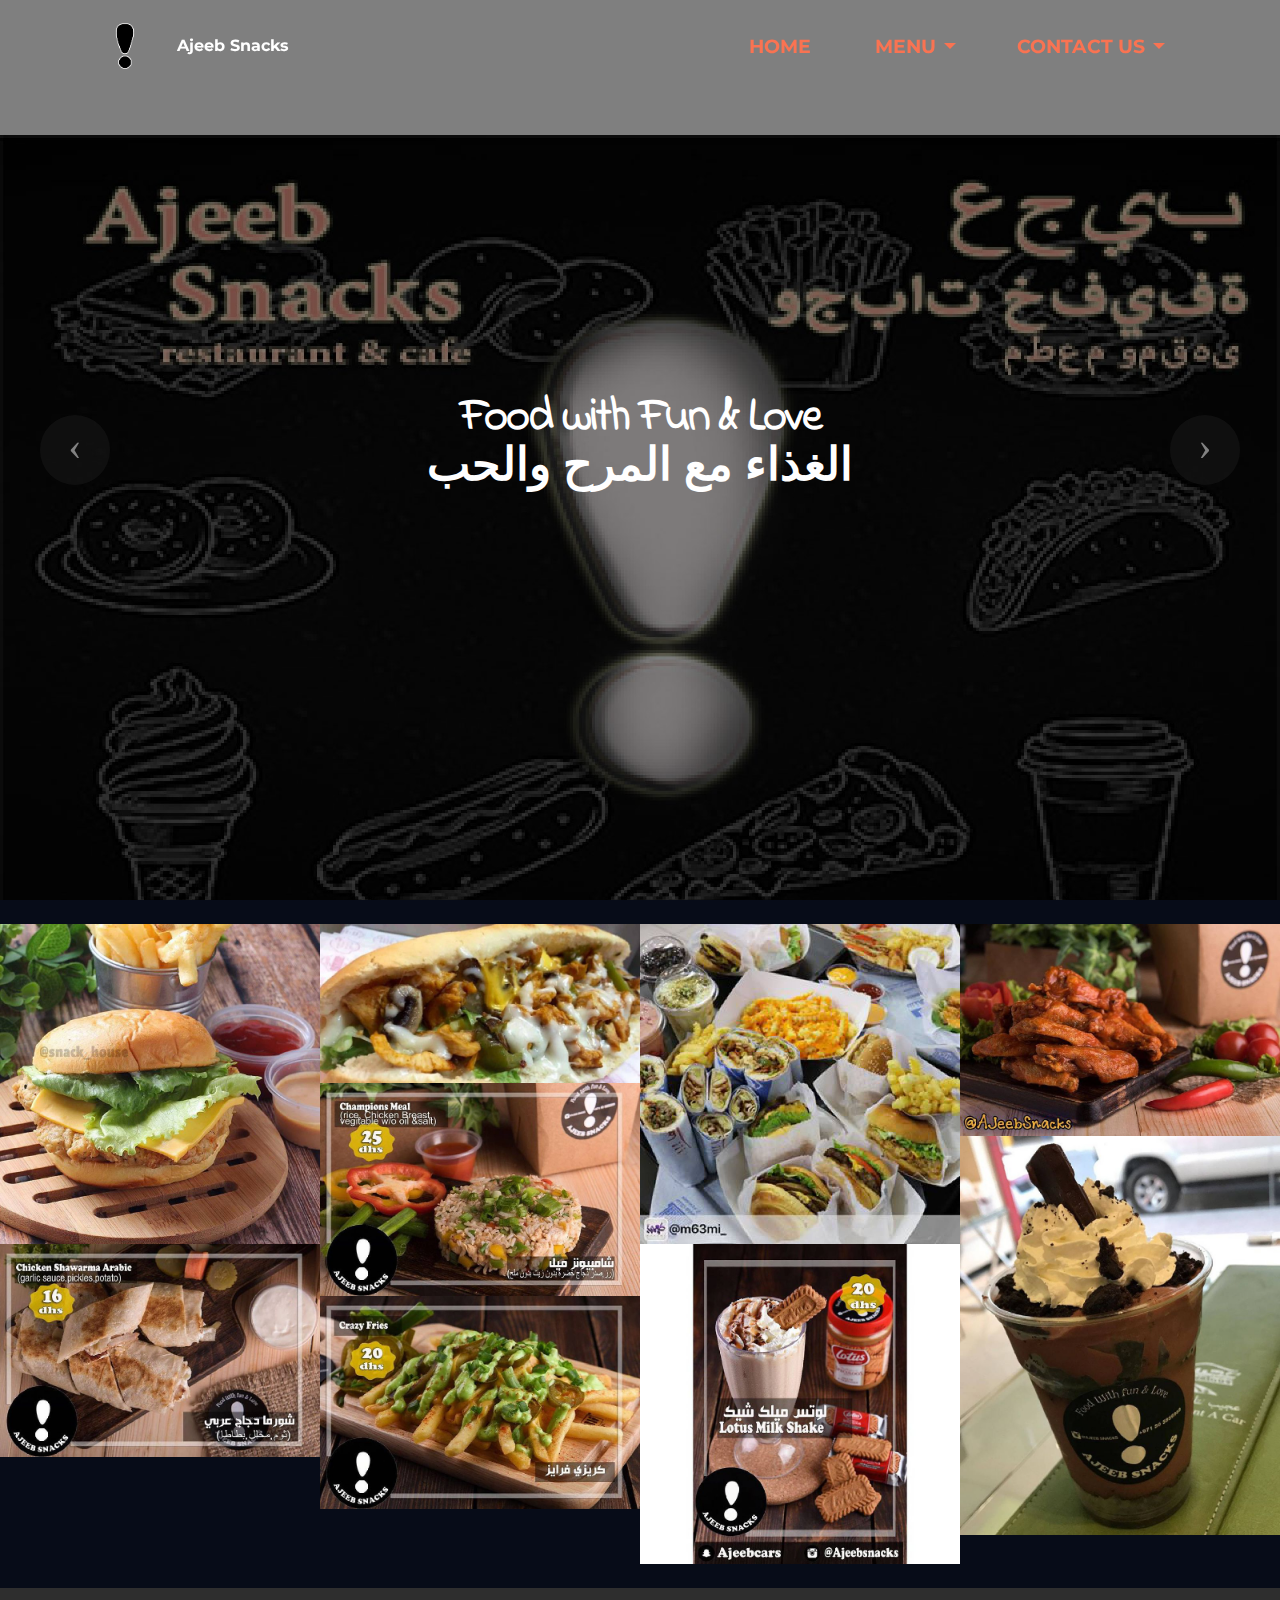
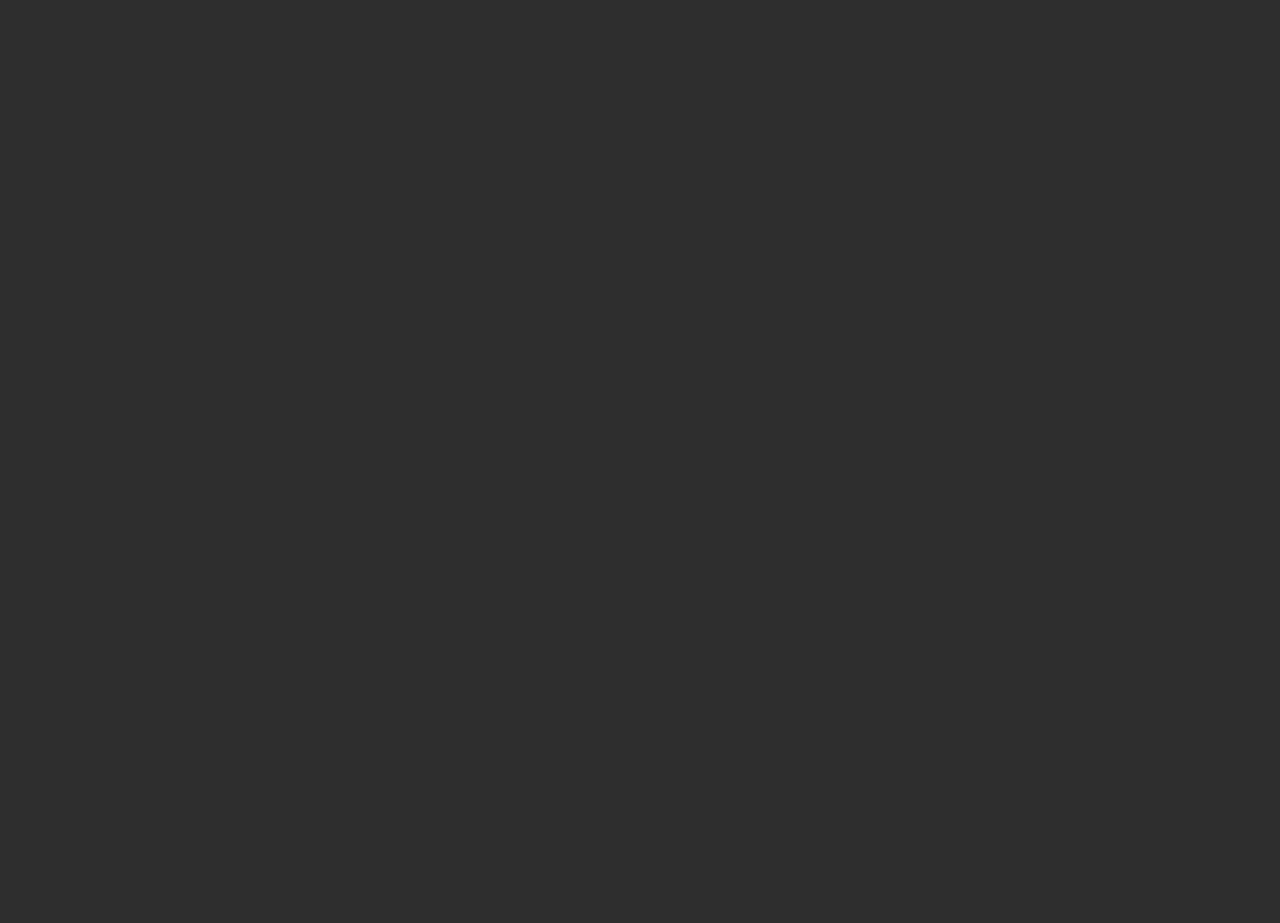
==== index.html @ 527b83a4 "cafe and restaurant in dubai" ====
<!DOCTYPE html>
<html>
<head>
  <!-- Site made with Mobirise Website Builder v3.10.3, https://mobirise.com -->
  <meta charset="UTF-8">
  <meta http-equiv="X-UA-Compatible" content="IE=edge">
  <meta name="generator" content="Mobirise v3.10.3, mobirise.com">
  <meta name="viewport" content="width=device-width, initial-scale=1">
  <link rel="shortcut icon" href="assets/images/ajeeb-logo-128x80-12.png" type="image/x-icon">
  <meta name="description" content="">
  
  <link rel="stylesheet" href="https://fonts.googleapis.com/css?family=Lora:400,700,400italic,700italic&amp;subset=latin">
  <link rel="stylesheet" href="https://fonts.googleapis.com/css?family=Montserrat:400,700">
  <link rel="stylesheet" href="https://fonts.googleapis.com/css?family=Raleway:100,100i,200,200i,300,300i,400,400i,500,500i,600,600i,700,700i,800,800i,900,900i">
  <link rel="stylesheet" href="assets/bootstrap-material-design-font/css/material.css">
  <link rel="stylesheet" href="assets/et-line-font-plugin/style.css">
  <link rel="stylesheet" href="assets/tether/tether.min.css">
  <link rel="stylesheet" href="assets/bootstrap/css/bootstrap.min.css">
  <link rel="stylesheet" href="assets/animate.css/animate.min.css">
  <link rel="stylesheet" href="assets/dropdown/css/style.css">
  <link rel="stylesheet" href="assets/socicon/css/socicon.min.css">
  <link rel="stylesheet" href="assets/theme/css/style.css">
  <link rel="stylesheet" href="assets/mobirise-gallery/style.css">
  <link rel="stylesheet" href="assets/mobirise/css/mbr-additional.css" type="text/css">
  
  
  
</head>
<body>
<section id="menu-0">

    <nav class="navbar navbar-dropdown bg-color transparent navbar-fixed-top">
        <div class="container">

            <div class="mbr-table">
                <div class="mbr-table-cell">

                    <div class="navbar-brand">
                        <a href="index.html" class="navbar-logo"><img src="assets/images/ajeeb-logo-203x128-15.png" alt="Mobirise"></a>
                        <a class="navbar-caption" href="#top">Ajeeb Snacks</a>
                    </div>

                </div>
                <div class="mbr-table-cell">

                    <button class="navbar-toggler pull-xs-right hidden-md-up" type="button" data-toggle="collapse" data-target="#exCollapsingNavbar">
                        <div class="hamburger-icon"></div>
                    </button>

                    <ul class="nav-dropdown collapse pull-xs-right nav navbar-nav navbar-toggleable-sm" id="exCollapsingNavbar"><li class="nav-item"><a class="nav-link link" href="#top">HOME</a></li><li class="nav-item dropdown"><a class="nav-link link dropdown-toggle" data-toggle="dropdown-submenu" href="https://mobirise.com/" aria-expanded="false">MENU</a><div class="dropdown-menu"><a class="dropdown-item" href="index.html#gallery1-6">Burger / Hotdog</a><a class="dropdown-item" href="index.html#gallery1-6">Shawarma</a><a class="dropdown-item" href="index.html#gallery1-6">Side Plates / Diet Meal<br></a><a class="dropdown-item" href="index.html#gallery1-6">Ajeeb Drinks</a></div></li><li class="nav-item dropdown"><a class="nav-link link dropdown-toggle" href="https://mobirise.com/" aria-expanded="false" data-toggle="dropdown-submenu">CONTACT US</a><div class="dropdown-menu"><a class="dropdown-item" href="index.html#contacts2-9">DELIVERY</a></div></li></ul>
                    <button hidden="" class="navbar-toggler navbar-close" type="button" data-toggle="collapse" data-target="#exCollapsingNavbar">
                        <div class="close-icon"></div>
                    </button>

                </div>
            </div>

        </div>
    </nav>

</section>

<section class="engine"><a rel="external" href="https://mobirise.com">drag and drop web page builder software</a></section><section class="mbr-slider mbr-section mbr-section__container carousel slide mbr-section-nopadding mbr-after-navbar" data-ride="carousel" data-keyboard="false" data-wrap="true" data-pause="false" data-interval="7000" id="slider-5">
    <div>
        <div>
            <div>
                
                <div class="carousel-inner" role="listbox">
                    <div class="mbr-section mbr-section-hero carousel-item dark center mbr-section-full active" data-bg-video-slide="false" style="background-image: url(assets/images/wapak-2000x1675-92.jpg);">
                        <div class="mbr-table-cell">
                            <div class="mbr-overlay" style="opacity: 0.5;"></div>
                            <div class="container-slide container">
                                
                                <div class="row">
                                    <div class="col-md-8 col-md-offset-2 text-xs-center">
                                        <h2 class="mbr-section-title display-1">Food with Fun &amp; Love<br>الغذاء مع المرح والحب</h2>
                                        <p class="mbr-section-lead lead"></p>

                                        
                                    </div>
                                </div>
                            </div>
                        </div>
                    </div><div class="mbr-section mbr-section-hero carousel-item dark center mbr-section-full" data-bg-video-slide="https://youtu.be/CWcp7VJGV5w">
                        <div class="mbr-table-cell">
                            <div class="mbr-overlay" style="opacity: 0.7;"></div>
                            <div class="container-slide container">
                                
                                <div class="row">
                                    <div class="col-md-8 col-md-offset-2 text-xs-center">
                                        <h2 class="mbr-section-title display-1"></h2>
                                        <p class="mbr-section-lead lead"></p>

                                        
                                    </div>
                                </div>
                            </div>
                        </div>
                    </div><div class="mbr-section mbr-section-hero carousel-item dark center mbr-section-full" data-bg-video-slide="false" style="background-image: url(assets/images/13628476-581401452048085-116105971-n-2000x2000-5.jpg);">
                        <div class="mbr-table-cell">
                            <div class="mbr-overlay" style="opacity: 0.7;"></div>
                            <div class="container-slide container">
                                
                                <div class="row">
                                    <div class="col-md-8 col-md-offset-2 text-xs-center">
                                        <h2 class="mbr-section-title display-1">Dining , Take-away or Home delivery<br>تناول الطعام، ويسلب أو التوصيلإلى المنازل</h2>
                                        <p class="mbr-section-lead lead"></p>

                                        
                                    </div>
                                </div>
                            </div>
                        </div>
                    </div><div class="mbr-section mbr-section-hero carousel-item dark center mbr-section-full" data-bg-video-slide="false" style="background-image: url(assets/images/maps-coffee-2000x1125-72-1.jpg);">
                        <div class="mbr-table-cell">
                            <div class="mbr-overlay" style="opacity: 0.7;"></div>
                            <div class="container-slide container">
                                
                                <div class="row">
                                    <div class="col-md-8 col-md-offset-3 text-xs-right">
                                        <h2 class="mbr-section-title display-1">Contact us&nbsp;</h2>
                                        <p class="mbr-section-lead lead">22 22b Street - Dubai - United Arab Emirates<br>+971 50 585 9989<br></p>

                                        
                                    </div>
                                </div>
                            </div>
                        </div>
                    </div><div class="mbr-section mbr-section-hero carousel-item dark center mbr-section-full" data-bg-video-slide="false" style="background-image: url(assets/images/13628476-581401452048085-116105971-n-2000x2000-5.jpg);">
                        <div class="mbr-table-cell">
                            <div class="mbr-overlay" style="opacity: 0.7;"></div>
                            <div class="container-slide container">
                                
                                <div class="row">
                                    <div class="col-md-8 col-md-offset-2 text-xs-center">
                                        <h2 class="mbr-section-title display-1">Dining , Take-away or Home delivery<br>تناول الطعام، ويسلب أو التوصيلإلى المنازل</h2>
                                        <p class="mbr-section-lead lead"></p>

                                        
                                    </div>
                                </div>
                            </div>
                        </div>
                    </div>
                </div>

                <a data-app-prevent-settings="" class="left carousel-control" role="button" data-slide="prev" href="#slider-5">
                    <span class="icon-prev" aria-hidden="true"></span>
                    <span class="sr-only">Previous</span>
                </a>
                <a data-app-prevent-settings="" class="right carousel-control" role="button" data-slide="next" href="#slider-5">
                    <span class="icon-next" aria-hidden="true"></span>
                    <span class="sr-only">Next</span>
                </a>
            </div>
        </div>
    </div>
</section>

<section class="mbr-gallery mbr-section mbr-section-nopadding mbr-slider-carousel" id="gallery1-6" data-filter="false" style="background-color: rgb(7, 12, 24); padding-top: 1.5rem; padding-bottom: 1.5rem;">
    <!-- Filter -->
    

    <!-- Gallery -->
    <div class="mbr-gallery-row">
        <div class=" mbr-gallery-layout-default">
            <div>
                <div>
                    <div class="mbr-gallery-item mbr-gallery-item__mobirise3 mbr-gallery-item--p0" data-tags="Awesome" data-video-url="false">
                        <div href="#lb-gallery1-6" data-slide-to="0" data-toggle="modal">
                            
                            

                            <img alt="" src="assets/images/12677717-926830870758579-1244871510-n-2000x2000-3-800x800-56.jpg">
                            
                            <span class="icon-focus"></span>
                            
                        </div>
                    </div><div class="mbr-gallery-item mbr-gallery-item__mobirise3 mbr-gallery-item--p0" data-tags="Animated" data-video-url="false">
                        <div href="#lb-gallery1-6" data-slide-to="1" data-toggle="modal">
                            
                            

                            <img alt="" src="assets/images/2130fb85660cd953b6a76285f8b4d062-featured-v2-2000x998-44-800x399-92.jpg">
                            
                            <span class="icon-focus"></span>
                            
                        </div>
                    </div><div class="mbr-gallery-item mbr-gallery-item__mobirise3 mbr-gallery-item--p0" data-tags="Awesome" data-video-url="false">
                        <div href="#lb-gallery1-6" data-slide-to="2" data-toggle="modal">
                            
                            

                            <img alt="" src="assets/images/13256726-1750888655126589-2100012002-n-2000x2000-6-800x800-54.jpg">
                            
                            <span class="icon-focus"></span>
                            
                        </div>
                    </div><div class="mbr-gallery-item mbr-gallery-item__mobirise3 mbr-gallery-item--p0" data-tags="Awesome" data-video-url="false">
                        <div href="#lb-gallery1-6" data-slide-to="3" data-toggle="modal">
                            
                            

                            <img alt="" src="assets/images/14719107-161508574313004-2739869649410719744-n-1-2000x1328-70-800x531-9.jpg">
                            
                            <span class="icon-focus"></span>
                            
                        </div>
                    </div><div class="mbr-gallery-item mbr-gallery-item__mobirise3 mbr-gallery-item--p0" data-tags="Awesome" data-video-url="false">
                        <div href="#lb-gallery1-6" data-slide-to="4" data-toggle="modal">
                            
                            

                            <img alt="" src="assets/images/15035747-1145870722163476-6999435960941281280-n-2000x1333-37-800x533-97.jpg">
                            
                            <span class="icon-focus"></span>
                            
                        </div>
                    </div><div class="mbr-gallery-item mbr-gallery-item__mobirise3 mbr-gallery-item--p0" data-tags="Awesome" data-video-url="false">
                        <div href="#lb-gallery1-6" data-slide-to="5" data-toggle="modal">
                            
                            

                            <img alt="" src="assets/images/15099625-1237852399605103-5352163364082548736-n-2000x2496-66-800x998-54.jpg">
                            
                            <span class="icon-focus"></span>
                            
                        </div>
                    </div><div class="mbr-gallery-item mbr-gallery-item__mobirise3 mbr-gallery-item--p0" data-tags="Awesome" data-video-url="false">
                        <div href="#lb-gallery1-6" data-slide-to="6" data-toggle="modal">
                            
                            

                            <img alt="" src="assets/images/15623792-1195991360517133-453754829441859584-n-2000x1333-63-800x533-49.jpg">
                            
                            <span class="icon-focus"></span>
                            
                        </div>
                    </div><div class="mbr-gallery-item mbr-gallery-item__mobirise3 mbr-gallery-item--p0" data-tags="Awesome" data-video-url="false">
                        <div href="#lb-gallery1-6" data-slide-to="7" data-toggle="modal">
                            
                            

                            <img alt="" src="assets/images/15275719-1212925075457037-4786667478602219520-n-2000x2000-63-800x800-85.jpg">
                            
                            <span class="icon-focus"></span>
                            
                        </div>
                    </div><div class="mbr-gallery-item mbr-gallery-item__mobirise3 mbr-gallery-item--p0" data-tags="Awesome" data-video-url="false">
                        <div href="#lb-gallery1-6" data-slide-to="8" data-toggle="modal">
                            
                            

                            <img alt="" src="assets/images/15625438-587092128143127-5643946713275170816-n-2000x1333-25-800x533-63.jpg">
                            
                            <span class="icon-focus"></span>
                            
                        </div>
                    </div>
                </div>
            </div>
            <div class="clearfix"></div>
        </div>
    </div>

    <!-- Lightbox -->
    <div data-app-prevent-settings="" class="mbr-slider modal fade carousel slide" tabindex="-1" data-keyboard="true" data-interval="false" id="lb-gallery1-6">
        <div class="modal-dialog">
            <div class="modal-content">
                <div class="modal-body">
                    <ol class="carousel-indicators">
                        <li data-app-prevent-settings="" data-target="#lb-gallery1-6" data-slide-to="0"></li><li data-app-prevent-settings="" data-target="#lb-gallery1-6" data-slide-to="1"></li><li data-app-prevent-settings="" data-target="#lb-gallery1-6" data-slide-to="2"></li><li data-app-prevent-settings="" data-target="#lb-gallery1-6" data-slide-to="3"></li><li data-app-prevent-settings="" data-target="#lb-gallery1-6" data-slide-to="4"></li><li data-app-prevent-settings="" data-target="#lb-gallery1-6" data-slide-to="5"></li><li data-app-prevent-settings="" data-target="#lb-gallery1-6" data-slide-to="6"></li><li data-app-prevent-settings="" data-target="#lb-gallery1-6" data-slide-to="7"></li><li data-app-prevent-settings="" data-target="#lb-gallery1-6" class=" active" data-slide-to="8"></li>
                    </ol>
                    <div class="carousel-inner">
                        <div class="carousel-item">
                            <img alt="" src="assets/images/12677717-926830870758579-1244871510-n-2000x2000-3.jpg">
                        </div><div class="carousel-item">
                            <img alt="" src="assets/images/2130fb85660cd953b6a76285f8b4d062-featured-v2-2000x998-44.jpg">
                        </div><div class="carousel-item">
                            <img alt="" src="assets/images/13256726-1750888655126589-2100012002-n-2000x2000-6.jpg">
                        </div><div class="carousel-item">
                            <img alt="" src="assets/images/14719107-161508574313004-2739869649410719744-n-1-2000x1328-70.jpg">
                        </div><div class="carousel-item">
                            <img alt="" src="assets/images/15035747-1145870722163476-6999435960941281280-n-2000x1333-37.jpg">
                        </div><div class="carousel-item">
                            <img alt="" src="assets/images/15099625-1237852399605103-5352163364082548736-n-2000x2496-66.jpg">
                        </div><div class="carousel-item">
                            <img alt="" src="assets/images/15623792-1195991360517133-453754829441859584-n-2000x1333-63.jpg">
                        </div><div class="carousel-item">
                            <img alt="" src="assets/images/15275719-1212925075457037-4786667478602219520-n-2000x2000-63.jpg">
                        </div><div class="carousel-item active">
                            <img alt="" src="assets/images/15625438-587092128143127-5643946713275170816-n-2000x1333-25.jpg">
                        </div>
                    </div>
                    <a class="left carousel-control" role="button" data-slide="prev" href="#lb-gallery1-6">
                        <span class="icon-prev" aria-hidden="true"></span>
                        <span class="sr-only">Previous</span>
                    </a>
                    <a class="right carousel-control" role="button" data-slide="next" href="#lb-gallery1-6">
                        <span class="icon-next" aria-hidden="true"></span>
                        <span class="sr-only">Next</span>
                    </a>

                    <a class="close" href="#" role="button" data-dismiss="modal">
                        <span aria-hidden="true">×</span>
                        <span class="sr-only">Close</span>
                    </a>
                </div>
            </div>
        </div>
    </div>
</section>

<section class="mbr-section mbr-section-md-padding mbr-footer footer2" id="contacts2-9" style="background-color: rgb(46, 46, 46); padding-top: 120px; padding-bottom: 60px;">
    
    <div class="container">
        <div class="row">
            <div class="mbr-footer-content col-xs-12 col-md-3">
                <p><strong>Address</strong><br>22 22b street dubai <br>United Arab Emirates<br><br><br>
<strong>Contacts</strong><br>
Email: support@ajeebsnacks.com<br>
Phone:&nbsp;+971 50 585 9989<br><br></p>
            </div>
            <div class="mbr-footer-content col-xs-12 col-md-3"></div>
            <div class="col-xs-12 col-md-6">
                <div class="mbr-map"><iframe frameborder="0" style="border:0" src="" allowfullscreen=""></iframe></div>
            </div>
        </div>
    </div>
</section>

<section class="mbr-section mbr-section-md-padding" id="social-buttons4-b" style="background-color: rgb(46, 46, 46); padding-top: 30px; padding-bottom: 90px;">
    
    <div class="container">
        <div class="row">
            <div class="col-md-8 col-md-offset-2 text-xs-center">
                <h3 class="mbr-section-title display-2">FOLLOW US</h3>
                <div><a class="btn btn-social" title="Twitter" target="_blank" href="#"><i class="socicon socicon-twitter"></i></a> <a class="btn btn-social" title="Facebook" target="_blank" href="#"><i class="socicon socicon-facebook"></i></a> <a class="btn btn-social" title="Google+" target="_blank" href="#"><i class="socicon socicon-google"></i></a> <a class="btn btn-social" title="YouTube" target="_blank" href="#"><i class="socicon socicon-youtube"></i></a> <a class="btn btn-social" title="Instagram" target="_blank" href="#"><i class="socicon socicon-instagram"></i></a> <a class="btn btn-social" title="Pinterest" target="_blank" href="#"><i class="socicon socicon-pinterest"></i></a> <a class="btn btn-social" title="Tumblr" target="_blank" href="#"><i class="socicon socicon-tumblr"></i></a> <a class="btn btn-social" title="LinkedIn" target="_blank" href="#"><i class="socicon socicon-linkedin"></i></a> <a class="btn btn-social" title="VKontakte" target="_blank" href="#"><i class="socicon socicon-vkontakte"></i></a> <a class="btn btn-social" title="Odnoklassniki" target="_blank" href="#"><i class="socicon socicon-odnoklassniki"></i></a> </div>
            </div>
        </div>
    </div>
</section>

<section class="mbr-info mbr-section mbr-section-md-padding" id="msg-box2-c" style="background-color: rgb(46, 46, 46); padding-top: 0px; padding-bottom: 0px;">

    
    <div class="container">
        <div class="row">

            

            <div class="mbr-table-md-up">
              <div class="mbr-table-cell mbr-right-padding-md-up col-md-8 text-xs-center text-md-left">
                  <h3 class="mbr-info-title mbr-section-title display-2">TRENDY WEBSITE BLOCKS</h3>
                  <h2 class="mbr-info-subtitle mbr-section-subtitle">Cut down the development time with drag-and-drop website builder.</h2>
              </div>
              <div class="mbr-table-cell col-md-4">
                  
              </div>
            </div>

        </div>
    </div>
</section>


  <script src="assets/web/assets/jquery/jquery.min.js"></script>
  <script src="assets/tether/tether.min.js"></script>
  <script src="assets/bootstrap/js/bootstrap.min.js"></script>
  <script src="assets/smooth-scroll/SmoothScroll.js"></script>
  <script src="assets/viewportChecker/jquery.viewportchecker.js"></script>
  <script src="assets/dropdown/js/script.min.js"></script>
  <script src="assets/touchSwipe/jquery.touchSwipe.min.js"></script>
  <script src="assets/bootstrap-carousel-swipe/bootstrap-carousel-swipe.js"></script>
  <script src="assets/jquery-mb-ytplayer/jquery.mb.YTPlayer.min.js"></script>
  <script src="assets/masonry/masonry.pkgd.min.js"></script>
  <script src="assets/imagesloaded/imagesloaded.pkgd.min.js"></script>
  <script src="assets/theme/js/script.js"></script>
  <script src="assets/mobirise-slider-video/script.js"></script>
  <script src="assets/mobirise-gallery/player.min.js"></script>
  <script src="assets/mobirise-gallery/script.js"></script>
  
  
  <input name="animation" type="hidden">
   <div id="scrollToTop" class="scrollToTop mbr-arrow-up"><a style="text-align: center;"><i class="mbr-arrow-up-icon"></i></a></div>
  </body>
</html>
---- assets/bootstrap-material-design-font/css/material.css ----
@font-face {
  font-family: 'Material-Design-Icons';
  src: url('../fonts/Material-Design-Icons.eot?3ocs8m');
  src: url('../fonts/Material-Design-Icons.eot?#iefix3ocs8m') format('embedded-opentype'), url('../fonts/Material-Design-Icons.woff?3ocs8m') format('woff'), url('../fonts/Material-Design-Icons.ttf?3ocs8m') format('truetype'), url('../fonts/Material-Design-Icons.svg?3ocs8m#Material-Design-Icons') format('svg');
  font-weight: normal;
  font-style: normal;
}
[class^="mdi-"],
[class*="mdi-"] {
  speak: none;
  display: inline-block;
  font-style: normal;
  font-variant:normal;
  font-weight:normal;
  /*font-size:24px;*/
  line-height:1;
  font-family:'Material-Design-Icons' !important;
  text-rendering: auto;
  
  -webkit-font-smoothing: antialiased;
  -moz-osx-font-smoothing: grayscale;
  -webkit-transform: translate(0, 0);
      -ms-transform: translate(0, 0);
          transform: translate(0, 0);
}
[class^="mdi-"]:before,
[class*="mdi-"]:before {
  display: inline-block;
  speak: none;
  text-decoration: inherit;
}
[class^="mdi-"].pull-left,
[class*="mdi-"].pull-left {
  margin-right: .3em;
}
[class^="mdi-"].pull-right,
[class*="mdi-"].pull-right {
  margin-left: .3em;
}
[class^="mdi-"].mdi-lg:before,
[class*="mdi-"].mdi-lg:before,
[class^="mdi-"].mdi-lg:after,
[class*="mdi-"].mdi-lg:after {
  font-size: 1.33333333em;
  line-height: 0.75em;
  vertical-align: -15%;
}
[class^="mdi-"].mdi-2x:before,
[class*="mdi-"].mdi-2x:before,
[class^="mdi-"].mdi-2x:after,
[class*="mdi-"].mdi-2x:after {
  font-size: 2em;
}
[class^="mdi-"].mdi-3x:before,
[class*="mdi-"].mdi-3x:before,
[class^="mdi-"].mdi-3x:after,
[class*="mdi-"].mdi-3x:after {
  font-size: 3em;
}
[class^="mdi-"].mdi-4x:before,
[class*="mdi-"].mdi-4x:before,
[class^="mdi-"].mdi-4x:after,
[class*="mdi-"].mdi-4x:after {
  font-size: 4em;
}
[class^="mdi-"].mdi-5x:before,
[class*="mdi-"].mdi-5x:before,
[class^="mdi-"].mdi-5x:after,
[class*="mdi-"].mdi-5x:after {
  font-size: 5em;
}
[class^="mdi-device-signal-cellular-"]:after,
[class^="mdi-device-battery-"]:after,
[class^="mdi-device-battery-charging-"]:after,
[class^="mdi-device-signal-cellular-connected-no-internet-"]:after,
[class^="mdi-device-signal-wifi-"]:after,
[class^="mdi-device-signal-wifi-statusbar-not-connected"]:after,
.mdi-device-network-wifi:after {
  opacity: .3;
  position: absolute;
  left: 0;
  top: 0;
  z-index: 1;
  display: inline-block;
  speak: none;
  text-decoration: inherit;
}
[class^="mdi-device-signal-cellular-"]:after {
  content: "\e758";
}
[class^="mdi-device-battery-"]:after {
  content: "\e735";
}
[class^="mdi-device-battery-charging-"]:after {
  content: "\e733";
}
[class^="mdi-device-signal-cellular-connected-no-internet-"]:after {
  content: "\e75d";
}
[class^="mdi-device-signal-wifi-"]:after,
.mdi-device-network-wifi:after {
  content: "\e765";
}
[class^="mdi-device-signal-wifi-statusbasr-not-connected"]:after {
  content: "\e8f7";
}
.mdi-device-signal-cellular-off:after,
.mdi-device-signal-cellular-null:after,
.mdi-device-signal-cellular-no-sim:after,
.mdi-device-signal-wifi-off:after,
.mdi-device-signal-wifi-4-bar:after,
.mdi-device-signal-cellular-4-bar:after,
.mdi-device-battery-alert:after,
.mdi-device-signal-cellular-connected-no-internet-4-bar:after,
.mdi-device-battery-std:after,
.mdi-device-battery-full .mdi-device-battery-unknown:after {
  content: "";
}
.mdi-fw {
  width: 1.28571429em;
  text-align: center;
}
.mdi-ul {
  padding-left: 0;
  margin-left: 2.14285714em;
  list-style-type: none;
}
.mdi-ul > li {
  position: relative;
}
.mdi-li {
  position: absolute;
  left: -2.14285714em;
  width: 2.14285714em;
  top: 0.14285714em;
  text-align: center;
}
.mdi-li.mdi-lg {
  left: -1.85714286em;
}
.mdi-border {
  padding: .2em .25em .15em;
  border: solid 0.08em #eeeeee;
  border-radius: .1em;
}
.mdi-spin {
  -webkit-animation: mdi-spin 2s infinite linear;
  animation: mdi-spin 2s infinite linear;
  -webkit-transform-origin: 50% 50%;
  -ms-transform-origin: 50% 50%;
      transform-origin: 50% 50%;
}
.mdi-pulse {
  -webkit-animation: mdi-spin 1s steps(8) infinite;
  animation: mdi-spin 1s steps(8) infinite;
  -webkit-transform-origin: 50% 50%;
  -ms-transform-origin: 50% 50%;
      transform-origin: 50% 50%;
}
@-webkit-keyframes mdi-spin {
  0% {
    -webkit-transform: rotate(0deg);
    transform: rotate(0deg);
  }
  100% {
    -webkit-transform: rotate(359deg);
    transform: rotate(359deg);
  }
}
@keyframes mdi-spin {
  0% {
    -webkit-transform: rotate(0deg);
    transform: rotate(0deg);
  }
  100% {
    -webkit-transform: rotate(359deg);
    transform: rotate(359deg);
  }
}
.mdi-rotate-90 {
  filter: progid:DXImageTransform.Microsoft.BasicImage(rotation=1);
  -webkit-transform: rotate(90deg);
  -ms-transform: rotate(90deg);
  transform: rotate(90deg);
}
.mdi-rotate-180 {
  filter: progid:DXImageTransform.Microsoft.BasicImage(rotation=2);
  -webkit-transform: rotate(180deg);
  -ms-transform: rotate(180deg);
  transform: rotate(180deg);
}
.mdi-rotate-270 {
  filter: progid:DXImageTransform.Microsoft.BasicImage(rotation=3);
  -webkit-transform: rotate(270deg);
  -ms-transform: rotate(270deg);
  transform: rotate(270deg);
}
.mdi-flip-horizontal {
  filter: progid:DXImageTransform.Microsoft.BasicImage(rotation=0, mirror=1);
  -webkit-transform: scale(-1, 1);
  -ms-transform: scale(-1, 1);
  transform: scale(-1, 1);
}
.mdi-flip-vertical {
  filter: progid:DXImageTransform.Microsoft.BasicImage(rotation=2, mirror=1);
  -webkit-transform: scale(1, -1);
  -ms-transform: scale(1, -1);
  transform: scale(1, -1);
}
:root .mdi-rotate-90,
:root .mdi-rotate-180,
:root .mdi-rotate-270,
:root .mdi-flip-horizontal,
:root .mdi-flip-vertical {
  -webkit-filter: none;
          filter: none;
}
.mdi-stack {
  position: relative;
  display: inline-block;
  width: 2em;
  height: 2em;
  line-height: 2em;
  vertical-align: middle;
}
.mdi-stack-1x,
.mdi-stack-2x {
  position: absolute;
  left: 0;
  width: 100%;
  text-align: center;
}
.mdi-stack-1x {
  line-height: inherit;
}
.mdi-stack-2x {
  font-size: 2em;
}
.mdi-inverse {
  color: #ffffff;
}
/* Start Icons */
.mdi-action-3d-rotation:before {
  content: "\e600";
}
.mdi-action-accessibility:before {
  content: "\e601";
}
.mdi-action-account-balance-wallet:before {
  content: "\e602";
}
.mdi-action-account-balance:before {
  content: "\e603";
}
.mdi-action-account-box:before {
  content: "\e604";
}
.mdi-action-account-child:before {
  content: "\e605";
}
.mdi-action-account-circle:before {
  content: "\e606";
}
.mdi-action-add-shopping-cart:before {
  content: "\e607";
}
.mdi-action-alarm-add:before {
  content: "\e608";
}
.mdi-action-alarm-off:before {
  content: "\e609";
}
.mdi-action-alarm-on:before {
  content: "\e60a";
}
.mdi-action-alarm:before {
  content: "\e60b";
}
.mdi-action-android:before {
  content: "\e60c";
}
.mdi-action-announcement:before {
  content: "\e60d";
}
.mdi-action-aspect-ratio:before {
  content: "\e60e";
}
.mdi-action-assessment:before {
  content: "\e60f";
}
.mdi-action-assignment-ind:before {
  content: "\e610";
}
.mdi-action-assignment-late:before {
  content: "\e611";
}
.mdi-action-assignment-return:before {
  content: "\e612";
}
.mdi-action-assignment-returned:before {
  content: "\e613";
}
.mdi-action-assignment-turned-in:before {
  content: "\e614";
}
.mdi-action-assignment:before {
  content: "\e615";
}
.mdi-action-autorenew:before {
  content: "\e616";
}
.mdi-action-backup:before {
  content: "\e617";
}
.mdi-action-book:before {
  content: "\e618";
}
.mdi-action-bookmark-outline:before {
  content: "\e619";
}
.mdi-action-bookmark:before {
  content: "\e61a";
}
.mdi-action-bug-report:before {
  content: "\e61b";
}
.mdi-action-cached:before {
  content: "\e61c";
}
.mdi-action-check-circle:before {
  content: "\e61d";
}
.mdi-action-class:before {
  content: "\e61e";
}
.mdi-action-credit-card:before {
  content: "\e61f";
}
.mdi-action-dashboard:before {
  content: "\e620";
}
.mdi-action-delete:before {
  content: "\e621";
}
.mdi-action-description:before {
  content: "\e622";
}
.mdi-action-dns:before {
  content: "\e623";
}
.mdi-action-done-all:before {
  content: "\e624";
}
.mdi-action-done:before {
  content: "\e625";
}
.mdi-action-event:before {
  content: "\e626";
}
.mdi-action-exit-to-app:before {
  content: "\e627";
}
.mdi-action-explore:before {
  content: "\e628";
}
.mdi-action-extension:before {
  content: "\e629";
}
.mdi-action-face-unlock:before {
  content: "\e62a";
}
.mdi-action-favorite-outline:before {
  content: "\e62b";
}
.mdi-action-favorite:before {
  content: "\e62c";
}
.mdi-action-find-in-page:before {
  content: "\e62d";
}
.mdi-action-find-replace:before {
  content: "\e62e";
}
.mdi-action-flip-to-back:before {
  content: "\e62f";
}
.mdi-action-flip-to-front:before {
  content: "\e630";
}
.mdi-action-get-app:before {
  content: "\e631";
}
.mdi-action-grade:before {
  content: "\e632";
}
.mdi-action-group-work:before {
  content: "\e633";
}
.mdi-action-help:before {
  content: "\e634";
}
.mdi-action-highlight-remove:before {
  content: "\e635";
}
.mdi-action-history:before {
  content: "\e636";
}
.mdi-action-home:before {
  content: "\e637";
}
.mdi-action-https:before {
  content: "\e638";
}
.mdi-action-info-outline:before {
  content: "\e639";
}
.mdi-action-info:before {
  content: "\e63a";
}
.mdi-action-input:before {
  content: "\e63b";
}
.mdi-action-invert-colors:before {
  content: "\e63c";
}
.mdi-action-label-outline:before {
  content: "\e63d";
}
.mdi-action-label:before {
  content: "\e63e";
}
.mdi-action-language:before {
  content: "\e63f";
}
.mdi-action-launch:before {
  content: "\e640";
}
.mdi-action-list:before {
  content: "\e641";
}
.mdi-action-lock-open:before {
  content: "\e642";
}
.mdi-action-lock-outline:before {
  content: "\e643";
}
.mdi-action-lock:before {
  content: "\e644";
}
.mdi-action-loyalty:before {
  content: "\e645";
}
.mdi-action-markunread-mailbox:before {
  content: "\e646";
}
.mdi-action-note-add:before {
  content: "\e647";
}
.mdi-action-open-in-browser:before {
  content: "\e648";
}
.mdi-action-open-in-new:before {
  content: "\e649";
}
.mdi-action-open-with:before {
  content: "\e64a";
}
.mdi-action-pageview:before {
  content: "\e64b";
}
.mdi-action-payment:before {
  content: "\e64c";
}
.mdi-action-perm-camera-mic:before {
  content: "\e64d";
}
.mdi-action-perm-contact-cal:before {
  content: "\e64e";
}
.mdi-action-perm-data-setting:before {
  content: "\e64f";
}
.mdi-action-perm-device-info:before {
  content: "\e650";
}
.mdi-action-perm-identity:before {
  content: "\e651";
}
.mdi-action-perm-media:before {
  content: "\e652";
}
.mdi-action-perm-phone-msg:before {
  content: "\e653";
}
.mdi-action-perm-scan-wifi:before {
  content: "\e654";
}
.mdi-action-picture-in-picture:before {
  content: "\e655";
}
.mdi-action-polymer:before {
  content: "\e656";
}
.mdi-action-print:before {
  content: "\e657";
}
.mdi-action-query-builder:before {
  content: "\e658";
}
.mdi-action-question-answer:before {
  content: "\e659";
}
.mdi-action-receipt:before {
  content: "\e65a";
}
.mdi-action-redeem:before {
  content: "\e65b";
}
.mdi-action-reorder:before {
  content: "\e65c";
}
.mdi-action-report-problem:before {
  content: "\e65d";
}
.mdi-action-restore:before {
  content: "\e65e";
}
.mdi-action-room:before {
  content: "\e65f";
}
.mdi-action-schedule:before {
  content: "\e660";
}
.mdi-action-search:before {
  content: "\e661";
}
.mdi-action-settings-applications:before {
  content: "\e662";
}
.mdi-action-settings-backup-restore:before {
  content: "\e663";
}
.mdi-action-settings-bluetooth:before {
  content: "\e664";
}
.mdi-action-settings-cell:before {
  content: "\e665";
}
.mdi-action-settings-display:before {
  content: "\e666";
}
.mdi-action-settings-ethernet:before {
  content: "\e667";
}
.mdi-action-settings-input-antenna:before {
  content: "\e668";
}
.mdi-action-settings-input-component:before {
  content: "\e669";
}
.mdi-action-settings-input-composite:before {
  content: "\e66a";
}
.mdi-action-settings-input-hdmi:before {
  content: "\e66b";
}
.mdi-action-settings-input-svideo:before {
  content: "\e66c";
}
.mdi-action-settings-overscan:before {
  content: "\e66d";
}
.mdi-action-settings-phone:before {
  content: "\e66e";
}
.mdi-action-settings-power:before {
  content: "\e66f";
}
.mdi-action-settings-remote:before {
  content: "\e670";
}
.mdi-action-settings-voice:before {
  content: "\e671";
}
.mdi-action-settings:before {
  content: "\e672";
}
.mdi-action-shop-two:before {
  content: "\e673";
}
.mdi-action-shop:before {
  content: "\e674";
}
.mdi-action-shopping-basket:before {
  content: "\e675";
}
.mdi-action-shopping-cart:before {
  content: "\e676";
}
.mdi-action-speaker-notes:before {
  content: "\e677";
}
.mdi-action-spellcheck:before {
  content: "\e678";
}
.mdi-action-star-rate:before {
  content: "\e679";
}
.mdi-action-stars:before {
  content: "\e67a";
}
.mdi-action-store:before {
  content: "\e67b";
}
.mdi-action-subject:before {
  content: "\e67c";
}
.mdi-action-supervisor-account:before {
  content: "\e67d";
}
.mdi-action-swap-horiz:before {
  content: "\e67e";
}
.mdi-action-swap-vert-circle:before {
  content: "\e67f";
}
.mdi-action-swap-vert:before {
  content: "\e680";
}
.mdi-action-system-update-tv:before {
  content: "\e681";
}
.mdi-action-tab-unselected:before {
  content: "\e682";
}
.mdi-action-tab:before {
  content: "\e683";
}
.mdi-action-theaters:before {
  content: "\e684";
}
.mdi-action-thumb-down:before {
  content: "\e685";
}
.mdi-action-thumb-up:before {
  content: "\e686";
}
.mdi-action-thumbs-up-down:before {
  content: "\e687";
}
.mdi-action-toc:before {
  content: "\e688";
}
.mdi-action-today:before {
  content: "\e689";
}
.mdi-action-track-changes:before {
  content: "\e68a";
}
.mdi-action-translate:before {
  content: "\e68b";
}
.mdi-action-trending-down:before {
  content: "\e68c";
}
.mdi-action-trending-neutral:before {
  content: "\e68d";
}
.mdi-action-trending-up:before {
  content: "\e68e";
}
.mdi-action-turned-in-not:before {
  content: "\e68f";
}
.mdi-action-turned-in:before {
  content: "\e690";
}
.mdi-action-verified-user:before {
  content: "\e691";
}
.mdi-action-view-agenda:before {
  content: "\e692";
}
.mdi-action-view-array:before {
  content: "\e693";
}
.mdi-action-view-carousel:before {
  content: "\e694";
}
.mdi-action-view-column:before {
  content: "\e695";
}
.mdi-action-view-day:before {
  content: "\e696";
}
.mdi-action-view-headline:before {
  content: "\e697";
}
.mdi-action-view-list:before {
  content: "\e698";
}
.mdi-action-view-module:before {
  content: "\e699";
}
.mdi-action-view-quilt:before {
  content: "\e69a";
}
.mdi-action-view-stream:before {
  content: "\e69b";
}
.mdi-action-view-week:before {
  content: "\e69c";
}
.mdi-action-visibility-off:before {
  content: "\e69d";
}
.mdi-action-visibility:before {
  content: "\e69e";
}
.mdi-action-wallet-giftcard:before {
  content: "\e69f";
}
.mdi-action-wallet-membership:before {
  content: "\e6a0";
}
.mdi-action-wallet-travel:before {
  content: "\e6a1";
}
.mdi-action-work:before {
  content: "\e6a2";
}
.mdi-alert-error:before {
  content: "\e6a3";
}
.mdi-alert-warning:before {
  content: "\e6a4";
}
.mdi-av-album:before {
  content: "\e6a5";
}
.mdi-av-closed-caption:before {
  content: "\e6a6";
}
.mdi-av-equalizer:before {
  content: "\e6a7";
}
.mdi-av-explicit:before {
  content: "\e6a8";
}
.mdi-av-fast-forward:before {
  content: "\e6a9";
}
.mdi-av-fast-rewind:before {
  content: "\e6aa";
}
.mdi-av-games:before {
  content: "\e6ab";
}
.mdi-av-hearing:before {
  content: "\e6ac";
}
.mdi-av-high-quality:before {
  content: "\e6ad";
}
.mdi-av-loop:before {
  content: "\e6ae";
}
.mdi-av-mic-none:before {
  content: "\e6af";
}
.mdi-av-mic-off:before {
  content: "\e6b0";
}
.mdi-av-mic:before {
  content: "\e6b1";
}
.mdi-av-movie:before {
  content: "\e6b2";
}
.mdi-av-my-library-add:before {
  content: "\e6b3";
}
.mdi-av-my-library-books:before {
  content: "\e6b4";
}
.mdi-av-my-library-music:before {
  content: "\e6b5";
}
.mdi-av-new-releases:before {
  content: "\e6b6";
}
.mdi-av-not-interested:before {
  content: "\e6b7";
}
.mdi-av-pause-circle-fill:before {
  content: "\e6b8";
}
.mdi-av-pause-circle-outline:before {
  content: "\e6b9";
}
.mdi-av-pause:before {
  content: "\e6ba";
}
.mdi-av-play-arrow:before {
  content: "\e6bb";
}
.mdi-av-play-circle-fill:before {
  content: "\e6bc";
}
.mdi-av-play-circle-outline:before {
  content: "\e6bd";
}
.mdi-av-play-shopping-bag:before {
  content: "\e6be";
}
.mdi-av-playlist-add:before {
  content: "\e6bf";
}
.mdi-av-queue-music:before {
  content: "\e6c0";
}
.mdi-av-queue:before {
  content: "\e6c1";
}
.mdi-av-radio:before {
  content: "\e6c2";
}
.mdi-av-recent-actors:before {
  content: "\e6c3";
}
.mdi-av-repeat-one:before {
  content: "\e6c4";
}
.mdi-av-repeat:before {
  content: "\e6c5";
}
.mdi-av-replay:before {
  content: "\e6c6";
}
.mdi-av-shuffle:before {
  content: "\e6c7";
}
.mdi-av-skip-next:before {
  content: "\e6c8";
}
.mdi-av-skip-previous:before {
  content: "\e6c9";
}
.mdi-av-snooze:before {
  content: "\e6ca";
}
.mdi-av-stop:before {
  content: "\e6cb";
}
.mdi-av-subtitles:before {
  content: "\e6cc";
}
.mdi-av-surround-sound:before {
  content: "\e6cd";
}
.mdi-av-timer:before {
  content: "\e6ce";
}
.mdi-av-video-collection:before {
  content: "\e6cf";
}
.mdi-av-videocam-off:before {
  content: "\e6d0";
}
.mdi-av-videocam:before {
  content: "\e6d1";
}
.mdi-av-volume-down:before {
  content: "\e6d2";
}
.mdi-av-volume-mute:before {
  content: "\e6d3";
}
.mdi-av-volume-off:before {
  content: "\e6d4";
}
.mdi-av-volume-up:before {
  content: "\e6d5";
}
.mdi-av-web:before {
  content: "\e6d6";
}
.mdi-communication-business:before {
  content: "\e6d7";
}
.mdi-communication-call-end:before {
  content: "\e6d8";
}
.mdi-communication-call-made:before {
  content: "\e6d9";
}
.mdi-communication-call-merge:before {
  content: "\e6da";
}
.mdi-communication-call-missed:before {
  content: "\e6db";
}
.mdi-communication-call-received:before {
  content: "\e6dc";
}
.mdi-communication-call-split:before {
  content: "\e6dd";
}
.mdi-communication-call:before {
  content: "\e6de";
}
.mdi-communication-chat:before {
  content: "\e6df";
}
.mdi-communication-clear-all:before {
  content: "\e6e0";
}
.mdi-communication-comment:before {
  content: "\e6e1";
}
.mdi-communication-contacts:before {
  content: "\e6e2";
}
.mdi-communication-dialer-sip:before {
  content: "\e6e3";
}
.mdi-communication-dialpad:before {
  content: "\e6e4";
}
.mdi-communication-dnd-on:before {
  content: "\e6e5";
}
.mdi-communication-email:before {
  content: "\e6e6";
}
.mdi-communication-forum:before {
  content: "\e6e7";
}
.mdi-communication-import-export:before {
  content: "\e6e8";
}
.mdi-communication-invert-colors-off:before {
  content: "\e6e9";
}
.mdi-communication-invert-colors-on:before {
  content: "\e6ea";
}
.mdi-communication-live-help:before {
  content: "\e6eb";
}
.mdi-communication-location-off:before {
  content: "\e6ec";
}
.mdi-communication-location-on:before {
  content: "\e6ed";
}
.mdi-communication-message:before {
  content: "\e6ee";
}
.mdi-communication-messenger:before {
  content: "\e6ef";
}
.mdi-communication-no-sim:before {
  content: "\e6f0";
}
.mdi-communication-phone:before {
  content: "\e6f1";
}
.mdi-communication-portable-wifi-off:before {
  content: "\e6f2";
}
.mdi-communication-quick-contacts-dialer:before {
  content: "\e6f3";
}
.mdi-communication-quick-contacts-mail:before {
  content: "\e6f4";
}
.mdi-communication-ring-volume:before {
  content: "\e6f5";
}
.mdi-communication-stay-current-landscape:before {
  content: "\e6f6";
}
.mdi-communication-stay-current-portrait:before {
  content: "\e6f7";
}
.mdi-communication-stay-primary-landscape:before {
  content: "\e6f8";
}
.mdi-communication-stay-primary-portrait:before {
  content: "\e6f9";
}
.mdi-communication-swap-calls:before {
  content: "\e6fa";
}
.mdi-communication-textsms:before {
  content: "\e6fb";
}
.mdi-communication-voicemail:before {
  content: "\e6fc";
}
.mdi-communication-vpn-key:before {
  content: "\e6fd";
}
.mdi-content-add-box:before {
  content: "\e6fe";
}
.mdi-content-add-circle-outline:before {
  content: "\e6ff";
}
.mdi-content-add-circle:before {
  content: "\e700";
}
.mdi-content-add:before {
  content: "\e701";
}
.mdi-content-archive:before {
  content: "\e702";
}
.mdi-content-backspace:before {
  content: "\e703";
}
.mdi-content-block:before {
  content: "\e704";
}
.mdi-content-clear:before {
  content: "\e705";
}
.mdi-content-content-copy:before {
  content: "\e706";
}
.mdi-content-content-cut:before {
  content: "\e707";
}
.mdi-content-content-paste:before {
  content: "\e708";
}
.mdi-content-create:before {
  content: "\e709";
}
.mdi-content-drafts:before {
  content: "\e70a";
}
.mdi-content-filter-list:before {
  content: "\e70b";
}
.mdi-content-flag:before {
  content: "\e70c";
}
.mdi-content-forward:before {
  content: "\e70d";
}
.mdi-content-gesture:before {
  content: "\e70e";
}
.mdi-content-inbox:before {
  content: "\e70f";
}
.mdi-content-link:before {
  content: "\e710";
}
.mdi-content-mail:before {
  content: "\e711";
}
.mdi-content-markunread:before {
  content: "\e712";
}
.mdi-content-redo:before {
  content: "\e713";
}
.mdi-content-remove-circle-outline:before {
  content: "\e714";
}
.mdi-content-remove-circle:before {
  content: "\e715";
}
.mdi-content-remove:before {
  content: "\e716";
}
.mdi-content-reply-all:before {
  content: "\e717";
}
.mdi-content-reply:before {
  content: "\e718";
}
.mdi-content-report:before {
  content: "\e719";
}
.mdi-content-save:before {
  content: "\e71a";
}
.mdi-content-select-all:before {
  content: "\e71b";
}
.mdi-content-send:before {
  content: "\e71c";
}
.mdi-content-sort:before {
  content: "\e71d";
}
.mdi-content-text-format:before {
  content: "\e71e";
}
.mdi-content-undo:before {
  content: "\e71f";
}
.mdi-editor-attach-file:before {
  content: "\e776";
}
.mdi-editor-attach-money:before {
  content: "\e777";
}
.mdi-editor-border-all:before {
  content: "\e778";
}
.mdi-editor-border-bottom:before {
  content: "\e779";
}
.mdi-editor-border-clear:before {
  content: "\e77a";
}
.mdi-editor-border-color:before {
  content: "\e77b";
}
.mdi-editor-border-horizontal:before {
  content: "\e77c";
}
.mdi-editor-border-inner:before {
  content: "\e77d";
}
.mdi-editor-border-left:before {
  content: "\e77e";
}
.mdi-editor-border-outer:before {
  content: "\e77f";
}
.mdi-editor-border-right:before {
  content: "\e780";
}
.mdi-editor-border-style:before {
  content: "\e781";
}
.mdi-editor-border-top:before {
  content: "\e782";
}
.mdi-editor-border-vertical:before {
  content: "\e783";
}
.mdi-editor-format-align-center:before {
  content: "\e784";
}
.mdi-editor-format-align-justify:before {
  content: "\e785";
}
.mdi-editor-format-align-left:before {
  content: "\e786";
}
.mdi-editor-format-align-right:before {
  content: "\e787";
}
.mdi-editor-format-bold:before {
  content: "\e788";
}
.mdi-editor-format-clear:before {
  content: "\e789";
}
.mdi-editor-format-color-fill:before {
  content: "\e78a";
}
.mdi-editor-format-color-reset:before {
  content: "\e78b";
}
.mdi-editor-format-color-text:before {
  content: "\e78c";
}
.mdi-editor-format-indent-decrease:before {
  content: "\e78d";
}
.mdi-editor-format-indent-increase:before {
  content: "\e78e";
}
.mdi-editor-format-italic:before {
  content: "\e78f";
}
.mdi-editor-format-line-spacing:before {
  content: "\e790";
}
.mdi-editor-format-list-bulleted:before {
  content: "\e791";
}
.mdi-editor-format-list-numbered:before {
  content: "\e792";
}
.mdi-editor-format-paint:before {
  content: "\e793";
}
.mdi-editor-format-quote:before {
  content: "\e794";
}
.mdi-editor-format-size:before {
  content: "\e795";
}
.mdi-editor-format-strikethrough:before {
  content: "\e796";
}
.mdi-editor-format-textdirection-l-to-r:before {
  content: "\e797";
}
.mdi-editor-format-textdirection-r-to-l:before {
  content: "\e798";
}
.mdi-editor-format-underline:before {
  content: "\e799";
}
.mdi-editor-functions:before {
  content: "\e79a";
}
.mdi-editor-insert-chart:before {
  content: "\e79b";
}
.mdi-editor-insert-comment:before {
  content: "\e79c";
}
.mdi-editor-insert-drive-file:before {
  content: "\e79d";
}
.mdi-editor-insert-emoticon:before {
  content: "\e79e";
}
.mdi-editor-insert-invitation:before {
  content: "\e79f";
}
.mdi-editor-insert-link:before {
  content: "\e7a0";
}
.mdi-editor-insert-photo:before {
  content: "\e7a1";
}
.mdi-editor-merge-type:before {
  content: "\e7a2";
}
.mdi-editor-mode-comment:before {
  content: "\e7a3";
}
.mdi-editor-mode-edit:before {
  content: "\e7a4";
}
.mdi-editor-publish:before {
  content: "\e7a5";
}
.mdi-editor-vertical-align-bottom:before {
  content: "\e7a6";
}
.mdi-editor-vertical-align-center:before {
  content: "\e7a7";
}
.mdi-editor-vertical-align-top:before {
  content: "\e7a8";
}
.mdi-editor-wrap-text:before {
  content: "\e7a9";
}
.mdi-file-attachment:before {
  content: "\e7aa";
}
.mdi-file-cloud-circle:before {
  content: "\e7ab";
}
.mdi-file-cloud-done:before {
  content: "\e7ac";
}
.mdi-file-cloud-download:before {
  content: "\e7ad";
}
.mdi-file-cloud-off:before {
  content: "\e7ae";
}
.mdi-file-cloud-queue:before {
  content: "\e7af";
}
.mdi-file-cloud-upload:before {
  content: "\e7b0";
}
.mdi-file-cloud:before {
  content: "\e7b1";
}
.mdi-file-file-download:before {
  content: "\e7b2";
}
.mdi-file-file-upload:before {
  content: "\e7b3";
}
.mdi-file-folder-open:before {
  content: "\e7b4";
}
.mdi-file-folder-shared:before {
  content: "\e7b5";
}
.mdi-file-folder:before {
  content: "\e7b6";
}
.mdi-device-access-alarm:before {
  content: "\e720";
}
.mdi-device-access-alarms:before {
  content: "\e721";
}
.mdi-device-access-time:before {
  content: "\e722";
}
.mdi-device-add-alarm:before {
  content: "\e723";
}
.mdi-device-airplanemode-off:before {
  content: "\e724";
}
.mdi-device-airplanemode-on:before {
  content: "\e725";
}
.mdi-device-battery-20:before {
  content: "\e726";
}
.mdi-device-battery-30:before {
  content: "\e727";
}
.mdi-device-battery-50:before {
  content: "\e728";
}
.mdi-device-battery-60:before {
  content: "\e729";
}
.mdi-device-battery-80:before {
  content: "\e72a";
}
.mdi-device-battery-90:before {
  content: "\e72b";
}
.mdi-device-battery-alert:before {
  content: "\e72c";
}
.mdi-device-battery-charging-20:before {
  content: "\e72d";
}
.mdi-device-battery-charging-30:before {
  content: "\e72e";
}
.mdi-device-battery-charging-50:before {
  content: "\e72f";
}
.mdi-device-battery-charging-60:before {
  content: "\e730";
}
.mdi-device-battery-charging-80:before {
  content: "\e731";
}
.mdi-device-battery-charging-90:before {
  content: "\e732";
}
.mdi-device-battery-charging-full:before {
  content: "\e733";
}
.mdi-device-battery-full:before {
  content: "\e734";
}
.mdi-device-battery-std:before {
  content: "\e735";
}
.mdi-device-battery-unknown:before {
  content: "\e736";
}
.mdi-device-bluetooth-connected:before {
  content: "\e737";
}
.mdi-device-bluetooth-disabled:before {
  content: "\e738";
}
.mdi-device-bluetooth-searching:before {
  content: "\e739";
}
.mdi-device-bluetooth:before {
  content: "\e73a";
}
.mdi-device-brightness-auto:before {
  content: "\e73b";
}
.mdi-device-brightness-high:before {
  content: "\e73c";
}
.mdi-device-brightness-low:before {
  content: "\e73d";
}
.mdi-device-brightness-medium:before {
  content: "\e73e";
}
.mdi-device-data-usage:before {
  content: "\e73f";
}
.mdi-device-developer-mode:before {
  content: "\e740";
}
.mdi-device-devices:before {
  content: "\e741";
}
.mdi-device-dvr:before {
  content: "\e742";
}
.mdi-device-gps-fixed:before {
  content: "\e743";
}
.mdi-device-gps-not-fixed:before {
  content: "\e744";
}
.mdi-device-gps-off:before {
  content: "\e745";
}
.mdi-device-location-disabled:before {
  content: "\e746";
}
.mdi-device-location-searching:before {
  content: "\e747";
}
.mdi-device-multitrack-audio:before {
  content: "\e748";
}
.mdi-device-network-cell:before {
  content: "\e749";
}
.mdi-device-network-wifi:before {
  content: "\e74a";
}
.mdi-device-nfc:before {
  content: "\e74b";
}
.mdi-device-now-wallpaper:before {
  content: "\e74c";
}
.mdi-device-now-widgets:before {
  content: "\e74d";
}
.mdi-device-screen-lock-landscape:before {
  content: "\e74e";
}
.mdi-device-screen-lock-portrait:before {
  content: "\e74f";
}
.mdi-device-screen-lock-rotation:before {
  content: "\e750";
}
.mdi-device-screen-rotation:before {
  content: "\e751";
}
.mdi-device-sd-storage:before {
  content: "\e752";
}
.mdi-device-settings-system-daydream:before {
  content: "\e753";
}
.mdi-device-signal-cellular-0-bar:before {
  content: "\e754";
}
.mdi-device-signal-cellular-1-bar:before {
  content: "\e755";
}
.mdi-device-signal-cellular-2-bar:before {
  content: "\e756";
}
.mdi-device-signal-cellular-3-bar:before {
  content: "\e757";
}
.mdi-device-signal-cellular-4-bar:before {
  content: "\e758";
}
.mdi-signal-wifi-statusbar-connected-no-internet-after:before {
  content: "\e8f6";
}
.mdi-device-signal-cellular-connected-no-internet-0-bar:before {
  content: "\e759";
}
.mdi-device-signal-cellular-connected-no-internet-1-bar:before {
  content: "\e75a";
}
.mdi-device-signal-cellular-connected-no-internet-2-bar:before {
  content: "\e75b";
}
.mdi-device-signal-cellular-connected-no-internet-3-bar:before {
  content: "\e75c";
}
.mdi-device-signal-cellular-connected-no-internet-4-bar:before {
  content: "\e75d";
}
.mdi-device-signal-cellular-no-sim:before {
  content: "\e75e";
}
.mdi-device-signal-cellular-null:before {
  content: "\e75f";
}
.mdi-device-signal-cellular-off:before {
  content: "\e760";
}
.mdi-device-signal-wifi-0-bar:before {
  content: "\e761";
}
.mdi-device-signal-wifi-1-bar:before {
  content: "\e762";
}
.mdi-device-signal-wifi-2-bar:before {
  content: "\e763";
}
.mdi-device-signal-wifi-3-bar:before {
  content: "\e764";
}
.mdi-device-signal-wifi-4-bar:before {
  content: "\e765";
}
.mdi-device-signal-wifi-off:before {
  content: "\e766";
}
.mdi-device-signal-wifi-statusbar-1-bar:before {
  content: "\e767";
}
.mdi-device-signal-wifi-statusbar-2-bar:before {
  content: "\e768";
}
.mdi-device-signal-wifi-statusbar-3-bar:before {
  content: "\e769";
}
.mdi-device-signal-wifi-statusbar-4-bar:before {
  content: "\e76a";
}
.mdi-device-signal-wifi-statusbar-connected-no-internet-:before {
  content: "\e76b";
}
.mdi-device-signal-wifi-statusbar-connected-no-internet:before {
  content: "\e76f";
}
.mdi-device-signal-wifi-statusbar-connected-no-internet-2:before {
  content: "\e76c";
}
.mdi-device-signal-wifi-statusbar-connected-no-internet-3:before {
  content: "\e76d";
}
.mdi-device-signal-wifi-statusbar-connected-no-internet-4:before {
  content: "\e76e";
}
.mdi-signal-wifi-statusbar-not-connected-after:before {
  content: "\e8f7";
}
.mdi-device-signal-wifi-statusbar-not-connected:before {
  content: "\e770";
}
.mdi-device-signal-wifi-statusbar-null:before {
  content: "\e771";
}
.mdi-device-storage:before {
  content: "\e772";
}
.mdi-device-usb:before {
  content: "\e773";
}
.mdi-device-wifi-lock:before {
  content: "\e774";
}
.mdi-device-wifi-tethering:before {
  content: "\e775";
}
.mdi-hardware-cast-connected:before {
  content: "\e7b7";
}
.mdi-hardware-cast:before {
  content: "\e7b8";
}
.mdi-hardware-computer:before {
  content: "\e7b9";
}
.mdi-hardware-desktop-mac:before {
  content: "\e7ba";
}
.mdi-hardware-desktop-windows:before {
  content: "\e7bb";
}
.mdi-hardware-dock:before {
  content: "\e7bc";
}
.mdi-hardware-gamepad:before {
  content: "\e7bd";
}
.mdi-hardware-headset-mic:before {
  content: "\e7be";
}
.mdi-hardware-headset:before {
  content: "\e7bf";
}
.mdi-hardware-keyboard-alt:before {
  content: "\e7c0";
}
.mdi-hardware-keyboard-arrow-down:before {
  content: "\e7c1";
}
.mdi-hardware-keyboard-arrow-left:before {
  content: "\e7c2";
}
.mdi-hardware-keyboard-arrow-right:before {
  content: "\e7c3";
}
.mdi-hardware-keyboard-arrow-up:before {
  content: "\e7c4";
}
.mdi-hardware-keyboard-backspace:before {
  content: "\e7c5";
}
.mdi-hardware-keyboard-capslock:before {
  content: "\e7c6";
}
.mdi-hardware-keyboard-control:before {
  content: "\e7c7";
}
.mdi-hardware-keyboard-hide:before {
  content: "\e7c8";
}
.mdi-hardware-keyboard-return:before {
  content: "\e7c9";
}
.mdi-hardware-keyboard-tab:before {
  content: "\e7ca";
}
.mdi-hardware-keyboard-voice:before {
  content: "\e7cb";
}
.mdi-hardware-keyboard:before {
  content: "\e7cc";
}
.mdi-hardware-laptop-chromebook:before {
  content: "\e7cd";
}
.mdi-hardware-laptop-mac:before {
  content: "\e7ce";
}
.mdi-hardware-laptop-windows:before {
  content: "\e7cf";
}
.mdi-hardware-laptop:before {
  content: "\e7d0";
}
.mdi-hardware-memory:before {
  content: "\e7d1";
}
.mdi-hardware-mouse:before {
  content: "\e7d2";
}
.mdi-hardware-phone-android:before {
  content: "\e7d3";
}
.mdi-hardware-phone-iphone:before {
  content: "\e7d4";
}
.mdi-hardware-phonelink-off:before {
  content: "\e7d5";
}
.mdi-hardware-phonelink:before {
  content: "\e7d6";
}
.mdi-hardware-security:before {
  content: "\e7d7";
}
.mdi-hardware-sim-card:before {
  content: "\e7d8";
}
.mdi-hardware-smartphone:before {
  content: "\e7d9";
}
.mdi-hardware-speaker:before {
  content: "\e7da";
}
.mdi-hardware-tablet-android:before {
  content: "\e7db";
}
.mdi-hardware-tablet-mac:before {
  content: "\e7dc";
}
.mdi-hardware-tablet:before {
  content: "\e7dd";
}
.mdi-hardware-tv:before {
  content: "\e7de";
}
.mdi-hardware-watch:before {
  content: "\e7df";
}
.mdi-image-add-to-photos:before {
  content: "\e7e0";
}
.mdi-image-adjust:before {
  content: "\e7e1";
}
.mdi-image-assistant-photo:before {
  content: "\e7e2";
}
.mdi-image-audiotrack:before {
  content: "\e7e3";
}
.mdi-image-blur-circular:before {
  content: "\e7e4";
}
.mdi-image-blur-linear:before {
  content: "\e7e5";
}
.mdi-image-blur-off:before {
  content: "\e7e6";
}
.mdi-image-blur-on:before {
  content: "\e7e7";
}
.mdi-image-brightness-1:before {
  content: "\e7e8";
}
.mdi-image-brightness-2:before {
  content: "\e7e9";
}
.mdi-image-brightness-3:before {
  content: "\e7ea";
}
.mdi-image-brightness-4:before {
  content: "\e7eb";
}
.mdi-image-brightness-5:before {
  content: "\e7ec";
}
.mdi-image-brightness-6:before {
  content: "\e7ed";
}
.mdi-image-brightness-7:before {
  content: "\e7ee";
}
.mdi-image-brush:before {
  content: "\e7ef";
}
.mdi-image-camera-alt:before {
  content: "\e7f0";
}
.mdi-image-camera-front:before {
  content: "\e7f1";
}
.mdi-image-camera-rear:before {
  content: "\e7f2";
}
.mdi-image-camera-roll:before {
  content: "\e7f3";
}
.mdi-image-camera:before {
  content: "\e7f4";
}
.mdi-image-center-focus-strong:before {
  content: "\e7f5";
}
.mdi-image-center-focus-weak:before {
  content: "\e7f6";
}
.mdi-image-collections:before {
  content: "\e7f7";
}
.mdi-image-color-lens:before {
  content: "\e7f8";
}
.mdi-image-colorize:before {
  content: "\e7f9";
}
.mdi-image-compare:before {
  content: "\e7fa";
}
.mdi-image-control-point-duplicate:before {
  content: "\e7fb";
}
.mdi-image-control-point:before {
  content: "\e7fc";
}
.mdi-image-crop-3-2:before {
  content: "\e7fd";
}
.mdi-image-crop-5-4:before {
  content: "\e7fe";
}
.mdi-image-crop-7-5:before {
  content: "\e7ff";
}
.mdi-image-crop-16-9:before {
  content: "\e800";
}
.mdi-image-crop-din:before {
  content: "\e801";
}
.mdi-image-crop-free:before {
  content: "\e802";
}
.mdi-image-crop-landscape:before {
  content: "\e803";
}
.mdi-image-crop-original:before {
  content: "\e804";
}
.mdi-image-crop-portrait:before {
  content: "\e805";
}
.mdi-image-crop-square:before {
  content: "\e806";
}
.mdi-image-crop:before {
  content: "\e807";
}
.mdi-image-dehaze:before {
  content: "\e808";
}
.mdi-image-details:before {
  content: "\e809";
}
.mdi-image-edit:before {
  content: "\e80a";
}
.mdi-image-exposure-minus-1:before {
  content: "\e80b";
}
.mdi-image-exposure-minus-2:before {
  content: "\e80c";
}
.mdi-image-exposure-plus-1:before {
  content: "\e80d";
}
.mdi-image-exposure-plus-2:before {
  content: "\e80e";
}
.mdi-image-exposure-zero:before {
  content: "\e80f";
}
.mdi-image-exposure:before {
  content: "\e810";
}
.mdi-image-filter-1:before {
  content: "\e811";
}
.mdi-image-filter-2:before {
  content: "\e812";
}
.mdi-image-filter-3:before {
  content: "\e813";
}
.mdi-image-filter-4:before {
  content: "\e814";
}
.mdi-image-filter-5:before {
  content: "\e815";
}
.mdi-image-filter-6:before {
  content: "\e816";
}
.mdi-image-filter-7:before {
  content: "\e817";
}
.mdi-image-filter-8:before {
  content: "\e818";
}
.mdi-image-filter-9-plus:before {
  content: "\e819";
}
.mdi-image-filter-9:before {
  content: "\e81a";
}
.mdi-image-filter-b-and-w:before {
  content: "\e81b";
}
.mdi-image-filter-center-focus:before {
  content: "\e81c";
}
.mdi-image-filter-drama:before {
  content: "\e81d";
}
.mdi-image-filter-frames:before {
  content: "\e81e";
}
.mdi-image-filter-hdr:before {
  content: "\e81f";
}
.mdi-image-filter-none:before {
  content: "\e820";
}
.mdi-image-filter-tilt-shift:before {
  content: "\e821";
}
.mdi-image-filter-vintage:before {
  content: "\e822";
}
.mdi-image-filter:before {
  content: "\e823";
}
.mdi-image-flare:before {
  content: "\e824";
}
.mdi-image-flash-auto:before {
  content: "\e825";
}
.mdi-image-flash-off:before {
  content: "\e826";
}
.mdi-image-flash-on:before {
  content: "\e827";
}
.mdi-image-flip:before {
  content: "\e828";
}
.mdi-image-gradient:before {
  content: "\e829";
}
.mdi-image-grain:before {
  content: "\e82a";
}
.mdi-image-grid-off:before {
  content: "\e82b";
}
.mdi-image-grid-on:before {
  content: "\e82c";
}
.mdi-image-hdr-off:before {
  content: "\e82d";
}
.mdi-image-hdr-on:before {
  content: "\e82e";
}
.mdi-image-hdr-strong:before {
  content: "\e82f";
}
.mdi-image-hdr-weak:before {
  content: "\e830";
}
.mdi-image-healing:before {
  content: "\e831";
}
.mdi-image-image-aspect-ratio:before {
  content: "\e832";
}
.mdi-image-image:before {
  content: "\e833";
}
.mdi-image-iso:before {
  content: "\e834";
}
.mdi-image-landscape:before {
  content: "\e835";
}
.mdi-image-leak-add:before {
  content: "\e836";
}
.mdi-image-leak-remove:before {
  content: "\e837";
}
.mdi-image-lens:before {
  content: "\e838";
}
.mdi-image-looks-3:before {
  content: "\e839";
}
.mdi-image-looks-4:before {
  content: "\e83a";
}
.mdi-image-looks-5:before {
  content: "\e83b";
}
.mdi-image-looks-6:before {
  content: "\e83c";
}
.mdi-image-looks-one:before {
  content: "\e83d";
}
.mdi-image-looks-two:before {
  content: "\e83e";
}
.mdi-image-looks:before {
  content: "\e83f";
}
.mdi-image-loupe:before {
  content: "\e840";
}
.mdi-image-movie-creation:before {
  content: "\e841";
}
.mdi-image-nature-people:before {
  content: "\e842";
}
.mdi-image-nature:before {
  content: "\e843";
}
.mdi-image-navigate-before:before {
  content: "\e844";
}
.mdi-image-navigate-next:before {
  content: "\e845";
}
.mdi-image-palette:before {
  content: "\e846";
}
.mdi-image-panorama-fisheye:before {
  content: "\e847";
}
.mdi-image-panorama-horizontal:before {
  content: "\e848";
}
.mdi-image-panorama-vertical:before {
  content: "\e849";
}
.mdi-image-panorama-wide-angle:before {
  content: "\e84a";
}
.mdi-image-panorama:before {
  content: "\e84b";
}
.mdi-image-photo-album:before {
  content: "\e84c";
}
.mdi-image-photo-camera:before {
  content: "\e84d";
}
.mdi-image-photo-library:before {
  content: "\e84e";
}
.mdi-image-photo:before {
  content: "\e84f";
}
.mdi-image-portrait:before {
  content: "\e850";
}
.mdi-image-remove-red-eye:before {
  content: "\e851";
}
.mdi-image-rotate-left:before {
  content: "\e852";
}
.mdi-image-rotate-right:before {
  content: "\e853";
}
.mdi-image-slideshow:before {
  content: "\e854";
}
.mdi-image-straighten:before {
  content: "\e855";
}
.mdi-image-style:before {
  content: "\e856";
}
.mdi-image-switch-camera:before {
  content: "\e857";
}
.mdi-image-switch-video:before {
  content: "\e858";
}
.mdi-image-tag-faces:before {
  content: "\e859";
}
.mdi-image-texture:before {
  content: "\e85a";
}
.mdi-image-timelapse:before {
  content: "\e85b";
}
.mdi-image-timer-3:before {
  content: "\e85c";
}
.mdi-image-timer-10:before {
  content: "\e85d";
}
.mdi-image-timer-auto:before {
  content: "\e85e";
}
.mdi-image-timer-off:before {
  content: "\e85f";
}
.mdi-image-timer:before {
  content: "\e860";
}
.mdi-image-tonality:before {
  content: "\e861";
}
.mdi-image-transform:before {
  content: "\e862";
}
.mdi-image-tune:before {
  content: "\e863";
}
.mdi-image-wb-auto:before {
  content: "\e864";
}
.mdi-image-wb-cloudy:before {
  content: "\e865";
}
.mdi-image-wb-incandescent:before {
  content: "\e866";
}
.mdi-image-wb-irradescent:before {
  content: "\e867";
}
.mdi-image-wb-sunny:before {
  content: "\e868";
}
.mdi-maps-beenhere:before {
  content: "\e869";
}
.mdi-maps-directions-bike:before {
  content: "\e86a";
}
.mdi-maps-directions-bus:before {
  content: "\e86b";
}
.mdi-maps-directions-car:before {
  content: "\e86c";
}
.mdi-maps-directions-ferry:before {
  content: "\e86d";
}
.mdi-maps-directions-subway:before {
  content: "\e86e";
}
.mdi-maps-directions-train:before {
  content: "\e86f";
}
.mdi-maps-directions-transit:before {
  content: "\e870";
}
.mdi-maps-directions-walk:before {
  content: "\e871";
}
.mdi-maps-directions:before {
  content: "\e872";
}
.mdi-maps-flight:before {
  content: "\e873";
}
.mdi-maps-hotel:before {
  content: "\e874";
}
.mdi-maps-layers-clear:before {
  content: "\e875";
}
.mdi-maps-layers:before {
  content: "\e876";
}
.mdi-maps-local-airport:before {
  content: "\e877";
}
.mdi-maps-local-atm:before {
  content: "\e878";
}
.mdi-maps-local-attraction:before {
  content: "\e879";
}
.mdi-maps-local-bar:before {
  content: "\e87a";
}
.mdi-maps-local-cafe:before {
  content: "\e87b";
}
.mdi-maps-local-car-wash:before {
  content: "\e87c";
}
.mdi-maps-local-convenience-store:before {
  content: "\e87d";
}
.mdi-maps-local-drink:before {
  content: "\e87e";
}
.mdi-maps-local-florist:before {
  content: "\e87f";
}
.mdi-maps-local-gas-station:before {
  content: "\e880";
}
.mdi-maps-local-grocery-store:before {
  content: "\e881";
}
.mdi-maps-local-hospital:before {
  content: "\e882";
}
.mdi-maps-local-hotel:before {
  content: "\e883";
}
.mdi-maps-local-laundry-service:before {
  content: "\e884";
}
.mdi-maps-local-library:before {
  content: "\e885";
}
.mdi-maps-local-mall:before {
  content: "\e886";
}
.mdi-maps-local-movies:before {
  content: "\e887";
}
.mdi-maps-local-offer:before {
  content: "\e888";
}
.mdi-maps-local-parking:before {
  content: "\e889";
}
.mdi-maps-local-pharmacy:before {
  content: "\e88a";
}
.mdi-maps-local-phone:before {
  content: "\e88b";
}
.mdi-maps-local-pizza:before {
  content: "\e88c";
}
.mdi-maps-local-play:before {
  content: "\e88d";
}
.mdi-maps-local-post-office:before {
  content: "\e88e";
}
.mdi-maps-local-print-shop:before {
  content: "\e88f";
}
.mdi-maps-local-restaurant:before {
  content: "\e890";
}
.mdi-maps-local-see:before {
  content: "\e891";
}
.mdi-maps-local-shipping:before {
  content: "\e892";
}
.mdi-maps-local-taxi:before {
  content: "\e893";
}
.mdi-maps-location-history:before {
  content: "\e894";
}
.mdi-maps-map:before {
  content: "\e895";
}
.mdi-maps-my-location:before {
  content: "\e896";
}
.mdi-maps-navigation:before {
  content: "\e897";
}
.mdi-maps-pin-drop:before {
  content: "\e898";
}
.mdi-maps-place:before {
  content: "\e899";
}
.mdi-maps-rate-review:before {
  content: "\e89a";
}
.mdi-maps-restaurant-menu:before {
  content: "\e89b";
}
.mdi-maps-satellite:before {
  content: "\e89c";
}
.mdi-maps-store-mall-directory:before {
  content: "\e89d";
}
.mdi-maps-terrain:before {
  content: "\e89e";
}
.mdi-maps-traffic:before {
  content: "\e89f";
}
.mdi-navigation-apps:before {
  content: "\e8a0";
}
.mdi-navigation-arrow-back:before {
  content: "\e8a1";
}
.mdi-navigation-arrow-drop-down-circle:before {
  content: "\e8a2";
}
.mdi-navigation-arrow-drop-down:before {
  content: "\e8a3";
}
.mdi-navigation-arrow-drop-up:before {
  content: "\e8a4";
}
.mdi-navigation-arrow-forward:before {
  content: "\e8a5";
}
.mdi-navigation-cancel:before {
  content: "\e8a6";
}
.mdi-navigation-check:before {
  content: "\e8a7";
}
.mdi-navigation-chevron-left:before {
  content: "\e8a8";
}
.mdi-navigation-chevron-right:before {
  content: "\e8a9";
}
.mdi-navigation-close:before {
  content: "\e8aa";
}
.mdi-navigation-expand-less:before {
  content: "\e8ab";
}
.mdi-navigation-expand-more:before {
  content: "\e8ac";
}
.mdi-navigation-fullscreen-exit:before {
  content: "\e8ad";
}
.mdi-navigation-fullscreen:before {
  content: "\e8ae";
}
.mdi-navigation-menu:before {
  content: "\e8af";
}
.mdi-navigation-more-horiz:before {
  content: "\e8b0";
}
.mdi-navigation-more-vert:before {
  content: "\e8b1";
}
.mdi-navigation-refresh:before {
  content: "\e8b2";
}
.mdi-navigation-unfold-less:before {
  content: "\e8b3";
}
.mdi-navigation-unfold-more:before {
  content: "\e8b4";
}
.mdi-notification-adb:before {
  content: "\e8b5";
}
.mdi-notification-bluetooth-audio:before {
  content: "\e8b6";
}
.mdi-notification-disc-full:before {
  content: "\e8b7";
}
.mdi-notification-dnd-forwardslash:before {
  content: "\e8b8";
}
.mdi-notification-do-not-disturb:before {
  content: "\e8b9";
}
.mdi-notification-drive-eta:before {
  content: "\e8ba";
}
.mdi-notification-event-available:before {
  content: "\e8bb";
}
.mdi-notification-event-busy:before {
  content: "\e8bc";
}
.mdi-notification-event-note:before {
  content: "\e8bd";
}
.mdi-notification-folder-special:before {
  content: "\e8be";
}
.mdi-notification-mms:before {
  content: "\e8bf";
}
.mdi-notification-more:before {
  content: "\e8c0";
}
.mdi-notification-network-locked:before {
  content: "\e8c1";
}
.mdi-notification-phone-bluetooth-speaker:before {
  content: "\e8c2";
}
.mdi-notification-phone-forwarded:before {
  content: "\e8c3";
}
.mdi-notification-phone-in-talk:before {
  content: "\e8c4";
}
.mdi-notification-phone-locked:before {
  content: "\e8c5";
}
.mdi-notification-phone-missed:before {
  content: "\e8c6";
}
.mdi-notification-phone-paused:before {
  content: "\e8c7";
}
.mdi-notification-play-download:before {
  content: "\e8c8";
}
.mdi-notification-play-install:before {
  content: "\e8c9";
}
.mdi-notification-sd-card:before {
  content: "\e8ca";
}
.mdi-notification-sim-card-alert:before {
  content: "\e8cb";
}
.mdi-notification-sms-failed:before {
  content: "\e8cc";
}
.mdi-notification-sms:before {
  content: "\e8cd";
}
.mdi-notification-sync-disabled:before {
  content: "\e8ce";
}
.mdi-notification-sync-problem:before {
  content: "\e8cf";
}
.mdi-notification-sync:before {
  content: "\e8d0";
}
.mdi-notification-system-update:before {
  content: "\e8d1";
}
.mdi-notification-tap-and-play:before {
  content: "\e8d2";
}
.mdi-notification-time-to-leave:before {
  content: "\e8d3";
}
.mdi-notification-vibration:before {
  content: "\e8d4";
}
.mdi-notification-voice-chat:before {
  content: "\e8d5";
}
.mdi-notification-vpn-lock:before {
  content: "\e8d6";
}
.mdi-social-cake:before {
  content: "\e8d7";
}
.mdi-social-domain:before {
  content: "\e8d8";
}
.mdi-social-group-add:before {
  content: "\e8d9";
}
.mdi-social-group:before {
  content: "\e8da";
}
.mdi-social-location-city:before {
  content: "\e8db";
}
.mdi-social-mood:before {
  content: "\e8dc";
}
.mdi-social-notifications-none:before {
  content: "\e8dd";
}
.mdi-social-notifications-off:before {
  content: "\e8de";
}
.mdi-social-notifications-on:before {
  content: "\e8df";
}
.mdi-social-notifications-paused:before {
  content: "\e8e0";
}
.mdi-social-notifications:before {
  content: "\e8e1";
}
.mdi-social-pages:before {
  content: "\e8e2";
}
.mdi-social-party-mode:before {
  content: "\e8e3";
}
.mdi-social-people-outline:before {
  content: "\e8e4";
}
.mdi-social-people:before {
  content: "\e8e5";
}
.mdi-social-person-add:before {
  content: "\e8e6";
}
.mdi-social-person-outline:before {
  content: "\e8e7";
}
.mdi-social-person:before {
  content: "\e8e8";
}
.mdi-social-plus-one:before {
  content: "\e8e9";
}
.mdi-social-poll:before {
  content: "\e8ea";
}
.mdi-social-public:before {
  content: "\e8eb";
}
.mdi-social-school:before {
  content: "\e8ec";
}
.mdi-social-share:before {
  content: "\e8ed";
}
.mdi-social-whatshot:before {
  content: "\e8ee";
}
.mdi-toggle-check-box-outline-blank:before {
  content: "\e8ef";
}
.mdi-toggle-check-box:before {
  content: "\e8f0";
}
.mdi-toggle-radio-button-off:before {
  content: "\e8f1";
}
.mdi-toggle-radio-button-on:before {
  content: "\e8f2";
}
.mdi-toggle-star-half:before {
  content: "\e8f3";
}
.mdi-toggle-star-outline:before {
  content: "\e8f4";
}
.mdi-toggle-star:before {
  content: "\e8f5";
}
---- assets/et-line-font-plugin/style.css ----
@font-face {
	font-family: 'et-line';
	src:url('fonts/et-line.eot');
	src:url('fonts/et-line.eot?#iefix') format('embedded-opentype'),
		url('fonts/et-line.woff') format('woff'),
		url('fonts/et-line.ttf') format('truetype'),
		url('fonts/et-line.svg#et-line') format('svg');
	font-weight: normal;
	font-style: normal;
}

/* Use the following CSS code if you want to use data attributes for inserting your icons */
.etl-icon, [data-icon]:before {
	font-family: 'et-line';
	content: attr(data-icon);
	speak: none;
	font-weight: normal;
	font-variant: normal;
	text-transform: none;
	line-height: 1;
	-webkit-font-smoothing: antialiased;
	-moz-osx-font-smoothing: grayscale;
	display:inline-block;
}

/* Use the following CSS code if you want to have a class per icon */
/*
Instead of a list of all class selectors,
you can use the generic selector below, but it's slower:
[class*="icon-"] {
*/
.icon-mobile, .icon-laptop, .icon-desktop, .icon-tablet, .icon-phone, .icon-document, .icon-documents, .icon-search, .icon-clipboard, .icon-newspaper, .icon-notebook, .icon-book-open, .icon-browser, .icon-calendar, .icon-presentation, .icon-picture, .icon-pictures, .icon-video, .icon-camera, .icon-printer, .icon-toolbox, .icon-briefcase, .icon-wallet, .icon-gift, .icon-bargraph, .icon-grid, .icon-expand, .icon-focus, .icon-edit, .icon-adjustments, .icon-ribbon, .icon-hourglass, .icon-lock, .icon-megaphone, .icon-shield, .icon-trophy, .icon-flag, .icon-map, .icon-puzzle, .icon-basket, .icon-envelope, .icon-streetsign, .icon-telescope, .icon-gears, .icon-key, .icon-paperclip, .icon-attachment, .icon-pricetags, .icon-lightbulb, .icon-layers, .icon-pencil, .icon-tools, .icon-tools-2, .icon-scissors, .icon-paintbrush, .icon-magnifying-glass, .icon-circle-compass, .icon-linegraph, .icon-mic, .icon-strategy, .icon-beaker, .icon-caution, .icon-recycle, .icon-anchor, .icon-profile-male, .icon-profile-female, .icon-bike, .icon-wine, .icon-hotairballoon, .icon-globe, .icon-genius, .icon-map-pin, .icon-dial, .icon-chat, .icon-heart, .icon-cloud, .icon-upload, .icon-download, .icon-target, .icon-hazardous, .icon-piechart, .icon-speedometer, .icon-global, .icon-compass, .icon-lifesaver, .icon-clock, .icon-aperture, .icon-quote, .icon-scope, .icon-alarmclock, .icon-refresh, .icon-happy, .icon-sad, .icon-facebook, .icon-twitter, .icon-googleplus, .icon-rss, .icon-tumblr, .icon-linkedin, .icon-dribbble {
	font-family: 'et-line';
	speak: none;
	font-style: normal;
	font-weight: normal;
	font-variant: normal;
	text-transform: none;
	line-height: 1;
	-webkit-font-smoothing: antialiased;
	-moz-osx-font-smoothing: grayscale;
	display:inline-block;
}
.icon-mobile:before {
	content: "\e000";
}
.icon-laptop:before {
	content: "\e001";
}
.icon-desktop:before {
	content: "\e002";
}
.icon-tablet:before {
	content: "\e003";
}
.icon-phone:before {
	content: "\e004";
}
.icon-document:before {
	content: "\e005";
}
.icon-documents:before {
	content: "\e006";
}
.icon-search:before {
	content: "\e007";
}
.icon-clipboard:before {
	content: "\e008";
}
.icon-newspaper:before {
	content: "\e009";
}
.icon-notebook:before {
	content: "\e00a";
}
.icon-book-open:before {
	content: "\e00b";
}
.icon-browser:before {
	content: "\e00c";
}
.icon-calendar:before {
	content: "\e00d";
}
.icon-presentation:before {
	content: "\e00e";
}
.icon-picture:before {
	content: "\e00f";
}
.icon-pictures:before {
	content: "\e010";
}
.icon-video:before {
	content: "\e011";
}
.icon-camera:before {
	content: "\e012";
}
.icon-printer:before {
	content: "\e013";
}
.icon-toolbox:before {
	content: "\e014";
}
.icon-briefcase:before {
	content: "\e015";
}
.icon-wallet:before {
	content: "\e016";
}
.icon-gift:before {
	content: "\e017";
}
.icon-bargraph:before {
	content: "\e018";
}
.icon-grid:before {
	content: "\e019";
}
.icon-expand:before {
	content: "\e01a";
}
.icon-focus:before {
	content: "\e01b";
}
.icon-edit:before {
	content: "\e01c";
}
.icon-adjustments:before {
	content: "\e01d";
}
.icon-ribbon:before {
	content: "\e01e";
}
.icon-hourglass:before {
	content: "\e01f";
}
.icon-lock:before {
	content: "\e020";
}
.icon-megaphone:before {
	content: "\e021";
}
.icon-shield:before {
	content: "\e022";
}
.icon-trophy:before {
	content: "\e023";
}
.icon-flag:before {
	content: "\e024";
}
.icon-map:before {
	content: "\e025";
}
.icon-puzzle:before {
	content: "\e026";
}
.icon-basket:before {
	content: "\e027";
}
.icon-envelope:before {
	content: "\e028";
}
.icon-streetsign:before {
	content: "\e029";
}
.icon-telescope:before {
	content: "\e02a";
}
.icon-gears:before {
	content: "\e02b";
}
.icon-key:before {
	content: "\e02c";
}
.icon-paperclip:before {
	content: "\e02d";
}
.icon-attachment:before {
	content: "\e02e";
}
.icon-pricetags:before {
	content: "\e02f";
}
.icon-lightbulb:before {
	content: "\e030";
}
.icon-layers:before {
	content: "\e031";
}
.icon-pencil:before {
	content: "\e032";
}
.icon-tools:before {
	content: "\e033";
}
.icon-tools-2:before {
	content: "\e034";
}
.icon-scissors:before {
	content: "\e035";
}
.icon-paintbrush:before {
	content: "\e036";
}
.icon-magnifying-glass:before {
	content: "\e037";
}
.icon-circle-compass:before {
	content: "\e038";
}
.icon-linegraph:before {
	content: "\e039";
}
.icon-mic:before {
	content: "\e03a";
}
.icon-strategy:before {
	content: "\e03b";
}
.icon-beaker:before {
	content: "\e03c";
}
.icon-caution:before {
	content: "\e03d";
}
.icon-recycle:before {
	content: "\e03e";
}
.icon-anchor:before {
	content: "\e03f";
}
.icon-profile-male:before {
	content: "\e040";
}
.icon-profile-female:before {
	content: "\e041";
}
.icon-bike:before {
	content: "\e042";
}
.icon-wine:before {
	content: "\e043";
}
.icon-hotairballoon:before {
	content: "\e044";
}
.icon-globe:before {
	content: "\e045";
}
.icon-genius:before {
	content: "\e046";
}
.icon-map-pin:before {
	content: "\e047";
}
.icon-dial:before {
	content: "\e048";
}
.icon-chat:before {
	content: "\e049";
}
.icon-heart:before {
	content: "\e04a";
}
.icon-cloud:before {
	content: "\e04b";
}
.icon-upload:before {
	content: "\e04c";
}
.icon-download:before {
	content: "\e04d";
}
.icon-target:before {
	content: "\e04e";
}
.icon-hazardous:before {
	content: "\e04f";
}
.icon-piechart:before {
	content: "\e050";
}
.icon-speedometer:before {
	content: "\e051";
}
.icon-global:before {
	content: "\e052";
}
.icon-compass:before {
	content: "\e053";
}
.icon-lifesaver:before {
	content: "\e054";
}
.icon-clock:before {
	content: "\e055";
}
.icon-aperture:before {
	content: "\e056";
}
.icon-quote:before {
	content: "\e057";
}
.icon-scope:before {
	content: "\e058";
}
.icon-alarmclock:before {
	content: "\e059";
}
.icon-refresh:before {
	content: "\e05a";
}
.icon-happy:before {
	content: "\e05b";
}
.icon-sad:before {
	content: "\e05c";
}
.icon-facebook:before {
	content: "\e05d";
}
.icon-twitter:before {
	content: "\e05e";
}
.icon-googleplus:before {
	content: "\e05f";
}
.icon-rss:before {
	content: "\e060";
}
.icon-tumblr:before {
	content: "\e061";
}
.icon-linkedin:before {
	content: "\e062";
}
.icon-dribbble:before {
	content: "\e063";
}
---- assets/dropdown/css/style.css ----
.navbar-dropdown {
  left: 0;
  padding: 0;
  position: absolute;
  right: 0;
  top: 0;
  transition: all 0.45s ease;
  z-index: 1030; }
  .navbar-dropdown .navbar-brand {
    float: none;
    font-size: 0;
    padding: 1.25rem 0;
    position: relative;
    transition: padding 0.25s ease;
    white-space: nowrap; }
    .navbar-dropdown .navbar-brand::before {
      content: "";
      display: inline-block;
      height: 100%;
      vertical-align: middle; }
  .navbar-dropdown .navbar-logo,
  .navbar-dropdown .navbar-caption {
    display: inline-block;
    vertical-align: middle; }
  .navbar-dropdown .navbar-logo {
    margin-right: 0.8rem;
    transition: margin 0.3s ease-in-out; }
    .navbar-dropdown .navbar-logo img {
      height: 3.125rem;
      transition: all 0.3s ease-in-out; }
  .navbar-dropdown .mbr-table-cell {
    height: 5.625rem; }
  .navbar-dropdown .navbar-caption {
    font-family: "Montserrat";
    font-size: 1rem;
    font-weight: 700;
    white-space: normal; }
    .navbar-dropdown .navbar-caption, .navbar-dropdown .navbar-caption:hover {
      color: inherit;
      text-decoration: none; }
  .navbar-dropdown.navbar-fixed-top {
    position: fixed; }
  .navbar-dropdown.bg-color.transparent {
    background: none !important; }
  .navbar-dropdown.navbar-short .navbar-brand {
    padding: 0.625rem 0; }
  .navbar-dropdown.navbar-short .navbar-logo {
    margin-right: 0.5rem; }
    .navbar-dropdown.navbar-short .navbar-logo img {
      height: 2.375rem; }
  .navbar-dropdown.navbar-short .mbr-table-cell {
    height: 3.625rem; }
  .navbar-dropdown .navbar-close {
    left: 0.6875rem;
    position: fixed;
    top: 0.75rem;
    z-index: 1000; }
  .navbar-dropdown.opened {
    background: none !important; }
    .navbar-dropdown.opened .navbar-brand,
    .navbar-dropdown.opened .navbar-toggler {
      display: none; }
  .navbar-dropdown .hamburger-icon {
    content: "";
    width: 16px;
    -webkit-box-shadow: 0 -6px 0 1px,0 0 0 1px,0 6px 0 1px;
    -moz-box-shadow: 0 -6px 0 1px,0 0 0 1px,0 6px 0 1px;
    box-shadow: 0 -6px 0 1px,0 0 0 1px,0 6px 0 1px; }
  .navbar-dropdown .close-icon {
    position: relative;
    width: 21px;
    height: 21px;
    overflow: hidden; }
    .navbar-dropdown .close-icon::before, .navbar-dropdown .close-icon::after {
      content: '';
      position: absolute;
      height: 2px;
      width: 100%;
      top: 50%;
      left: 0;
      margin-top: -1px; }
    .navbar-dropdown .close-icon::before {
      transform: rotate(45deg);
      -ms-transform: rotate(45deg);
      -webkit-transform: rotate(45deg); }
    .navbar-dropdown .close-icon::after {
      transform: rotate(-45deg);
      -ms-transform: rotate(-45deg);
      -webkit-transform: rotate(-45deg); }

.dropdown-menu .dropdown-toggle[data-toggle="dropdown-submenu"]::after {
  border-bottom: 0.35em solid transparent;
  border-left: 0.35em solid;
  border-right: 0;
  border-top: 0.35em solid transparent;
  margin-left: 0.3rem; }

.dropdown-menu .dropdown-item:focus {
  outline: 0; }

.nav-dropdown {
  display: table !important;
  font-family: "Montserrat";
  font-size: 0.75rem;
  font-weight: 700;
  height: auto !important; }
  .nav-dropdown .nav-item {
    display: table-cell;
    float: none;
    vertical-align: middle; }
  .nav-dropdown .nav-btn {
    padding-left: 1rem; }
  .nav-dropdown .link {
    margin: 1.667em;
    padding: 0;
    transition: color .2s ease-in-out; }
    .nav-dropdown .link.dropdown-toggle {
      margin-right: 2.583em; }
      .nav-dropdown .link.dropdown-toggle::after {
        margin-left: .25rem;
        border-top: 0.35em solid;
        border-right: 0.35em solid transparent;
        border-left: 0.35em solid transparent;
        border-bottom: 0; }
      .nav-dropdown .link.dropdown-toggle::after {
        display: block;
        margin-top: -0.1667em;
        position: absolute;
        right: 1.3333em;
        top: 50%; }
      .nav-dropdown .link.dropdown-toggle[aria-expanded="true"] {
        margin: 0;
        padding: 1.667em 2.583em 1.667em 1.667em; }
  .nav-dropdown .link::after,
  .nav-dropdown .dropdown-item::after {
    color: inherit; }
  .nav-dropdown .btn {
    font-size: 0.75rem;
    font-weight: 700;
    letter-spacing: 0;
    margin-bottom: 0;
    padding-left: 1.25rem;
    padding-right: 1.25rem; }
  .nav-dropdown .dropdown-menu {
    border-radius: 0;
    border: 0;
    left: 0;
    margin: 0;
    padding-bottom: 1.25rem;
    padding-top: 1.25rem; }
  .nav-dropdown .dropdown-submenu {
    left: 100%;
    margin-left: 0.125rem;
    margin-top: -1.25rem;
    top: 0; }
  .nav-dropdown .dropdown-item {
    font-size: 0.8125rem;
    font-weight: 500;
    line-height: 2;
    padding: 0.3846em 4.615em 0.3846em 1.5385em;
    position: relative;
    transition: color .2s ease-in-out, background-color .2s ease-in-out; }
    .nav-dropdown .dropdown-item::after {
      margin-top: -0.3077em;
      position: absolute;
      right: 1.1538em;
      top: 50%; }
    .nav-dropdown .dropdown-item:focus, .nav-dropdown .dropdown-item:hover {
      background: none; }

@media (max-width: 767px) {
  .nav-dropdown.navbar-toggleable-sm {
    bottom: 0;
    display: none;
    left: 0;
    overflow-x: hidden;
    position: fixed;
    top: 0;
    transform: translateX(-100%);
    -ms-transform: translateX(-100%);
    -webkit-transform: translateX(-100%);
    width: 18.75rem;
    z-index: 999; } }
.nav-dropdown.navbar-toggleable-xl {
  bottom: 0;
  display: none;
  left: 0;
  overflow-x: hidden;
  position: fixed;
  top: 0;
  transform: translateX(-100%);
  -ms-transform: translateX(-100%);
  -webkit-transform: translateX(-100%);
  width: 18.75rem;
  z-index: 999; }

.nav-dropdown-sm {
  display: block !important;
  overflow-x: hidden;
  overflow: auto;
  padding-top: 3.875rem; }
  .nav-dropdown-sm::after {
    content: "";
    display: block;
    height: 3rem;
    width: 100%; }
  .nav-dropdown-sm.collapse.in ~ .navbar-close {
    display: block !important; }
  .nav-dropdown-sm.collapsing, .nav-dropdown-sm.collapse.in {
    transform: translateX(0);
    -ms-transform: translateX(0);
    -webkit-transform: translateX(0);
    transition: all 0.25s ease-out;
    -webkit-transition: all 0.25s ease-out; }
  .nav-dropdown-sm.collapsing[aria-expanded="false"] {
    transform: translateX(-100%);
    -ms-transform: translateX(-100%);
    -webkit-transform: translateX(-100%); }
  .nav-dropdown-sm .nav-item {
    display: block;
    margin-left: 0 !important;
    padding-left: 0; }
  .nav-dropdown-sm .link,
  .nav-dropdown-sm .dropdown-item {
    border-top: 1px dotted rgba(255, 255, 255, 0.1);
    font-size: 0.8125rem;
    line-height: 1.6;
    margin: 0 !important;
    padding: 0.875rem 2.4rem 0.875rem 1.5625rem !important;
    position: relative;
    white-space: normal; }
    .nav-dropdown-sm .link:focus, .nav-dropdown-sm .link:hover,
    .nav-dropdown-sm .dropdown-item:focus,
    .nav-dropdown-sm .dropdown-item:hover {
      background: rgba(0, 0, 0, 0.2) !important; }
  .nav-dropdown-sm .nav-btn {
    position: relative;
    padding: 1.5625rem 1.5625rem 0 1.5625rem; }
    .nav-dropdown-sm .nav-btn::before {
      border-top: 1px dotted rgba(255, 255, 255, 0.1);
      content: "";
      left: 0;
      position: absolute;
      top: 0;
      width: 100%; }
    .nav-dropdown-sm .nav-btn + .nav-btn {
      padding-top: 0.625rem; }
      .nav-dropdown-sm .nav-btn + .nav-btn::before {
        display: none; }
  .nav-dropdown-sm .btn {
    padding: 0.625rem 0; }
  .nav-dropdown-sm .dropdown-toggle::after {
    position: absolute;
    right: 1.25rem;
    top: 50%;
    margin-top: -0.154em; }
  .nav-dropdown-sm .dropdown-toggle[data-toggle="dropdown-submenu"]::after {
    margin-left: .25rem;
    border-top: 0.35em solid;
    border-right: 0.35em solid transparent;
    border-left: 0.35em solid transparent;
    border-bottom: 0; }
  .nav-dropdown-sm .dropdown-toggle[data-toggle="dropdown-submenu"][aria-expanded="true"]::after {
    border-top: 0;
    border-right: 0.35em solid transparent;
    border-left: 0.35em solid transparent;
    border-bottom: 0.35em solid; }
  .nav-dropdown-sm .dropdown-menu {
    margin: 0;
    padding: 0;
    position: relative;
    top: 0;
    left: 0;
    width: 100%;
    border: 0;
    float: none;
    border-radius: 0;
    background: none; }

.is-builder .nav-dropdown.collapsing {
  transition: none !important; }

/*# sourceMappingURL=style.css.map */
---- assets/socicon/css/socicon.min.css ----
@font-face{font-family:'socicon';src:url('../fonts/socicon.eot');src:url('../fonts/socicon.eot?#iefix') format('embedded-opentype'),url('../fonts/socicon.woff') format('woff'),url('../fonts/socicon.woff2') format('woff2'),url('../fonts/socicon.ttf') format('truetype'),url('../fonts/socicon.svg#sociconregular') format('svg');font-weight:normal;font-style:normal}.socicon{position:relative;top:1px;display:inline-block;font-family:'socicon';font-style:normal;font-weight:normal;line-height:1;text-transform:none !important;-webkit-font-smoothing:antialiased;-moz-osx-font-smoothing:grayscale}.socicon-twitter:before{content:"a"}.socicon-facebook:before{content:"b"}.socicon-google:before{content:"c"}.socicon-pinterest:before{content:"d"}.socicon-foursquare:before{content:"e"}.socicon-yahoo:before{content:"f"}.socicon-skype:before{content:"g"}.socicon-yelp:before{content:"h"}.socicon-feedburner:before{content:"i"}.socicon-linkedin:before{content:"j"}.socicon-viadeo:before{content:"k"}.socicon-xing:before{content:"l"}.socicon-myspace:before{content:"m"}.socicon-soundcloud:before{content:"n"}.socicon-spotify:before{content:"o"}.socicon-grooveshark:before{content:"p"}.socicon-lastfm:before{content:"q"}.socicon-youtube:before{content:"r"}.socicon-vimeo:before{content:"s"}.socicon-dailymotion:before{content:"t"}.socicon-vine:before{content:"u"}.socicon-flickr:before{content:"v"}.socicon-500px:before{content:"w"}.socicon-instagram:before{content:"x"}.socicon-wordpress:before{content:"y"}.socicon-tumblr:before{content:"z"}.socicon-blogger:before{content:"A"}.socicon-technorati:before{content:"B"}.socicon-reddit:before{content:"C"}.socicon-dribbble:before{content:"D"}.socicon-stumbleupon:before{content:"E"}.socicon-digg:before{content:"F"}.socicon-envato:before{content:"G"}.socicon-behance:before{content:"H"}.socicon-delicious:before{content:"I"}.socicon-deviantart:before{content:"J"}.socicon-forrst:before{content:"K"}.socicon-play:before{content:"L"}.socicon-zerply:before{content:"M"}.socicon-wikipedia:before{content:"N"}.socicon-apple:before{content:"O"}.socicon-flattr:before{content:"P"}.socicon-github:before{content:"Q"}.socicon-chimein:before{content:"R"}.socicon-friendfeed:before{content:"S"}.socicon-newsvine:before{content:"T"}.socicon-identica:before{content:"U"}.socicon-bebo:before{content:"V"}.socicon-zynga:before{content:"W"}.socicon-steam:before{content:"X"}.socicon-xbox:before{content:"Y"}.socicon-windows:before{content:"Z"}.socicon-outlook:before{content:"1"}.socicon-coderwall:before{content:"2"}.socicon-tripadvisor:before{content:"3"}.socicon-appnet:before{content:"4"}.socicon-goodreads:before{content:"5"}.socicon-tripit:before{content:"6"}.socicon-lanyrd:before{content:"7"}.socicon-slideshare:before{content:"8"}.socicon-buffer:before{content:"9"}.socicon-rss:before{content:","}.socicon-vkontakte:before{content:";"}.socicon-disqus:before{content:":"}.socicon-houzz:before{content:"+"}.socicon-mail:before{content:"@"}.socicon-patreon:before{content:"="}.socicon-paypal:before{content:"-"}.socicon-playstation:before{content:"^"}.socicon-smugmug:before{content:"¨"}.socicon-swarm:before{content:"$"}.socicon-triplej:before{content:"*"}.socicon-yammer:before{content:"&"}.socicon-stackoverflow:before{content:"("}.socicon-drupal:before{content:"#"}.socicon-odnoklassniki:before{content:"."}.socicon-android:before{content:"_"}.socicon-meetup:before{content:"]"}.socicon-persona:before{content:")"}.socicon-amazon:before{content:"£"}.socicon-ello:before{content:"'"}.socicon-mixcloud:before{content:"\""}.socicon-8tracks:before{content:"}"}.socicon-twitch:before{content:"{"}.socicon-bg-twitter{background:#4da7de}.socicon-bg-twitter:hover{background:#4da7de !important}.socicon-bg-facebook{background:#3e5b98}.socicon-bg-facebook:hover{background:#3e5b98 !important}.socicon-bg-google{background:#d93e2d}.socicon-bg-google:hover{background:#d93e2d !important}.socicon-bg-pinterest{background:#c92619}.socicon-bg-pinterest:hover{background:#c92619 !important}.socicon-bg-foursquare{background:#f94877}.socicon-bg-foursquare:hover{background:#f94877 !important}.socicon-bg-yahoo{background:#6e2a85}.socicon-bg-yahoo:hover{background:#6e2a85 !important}.socicon-bg-skype{background:#28abe3}.socicon-bg-skype:hover{background:#28abe3 !important}.socicon-bg-yelp{background:#c83218}.socicon-bg-yelp:hover{background:#c83218 !important}.socicon-bg-feedburner{background:#fc0}.socicon-bg-feedburner:hover{background:#fc0 !important}.socicon-bg-linkedin{background:#3371b7}.socicon-bg-linkedin:hover{background:#3371b7 !important}.socicon-bg-viadeo{background:#e4a000}.socicon-bg-viadeo:hover{background:#e4a000 !important}.socicon-bg-xing{background:#005a60}.socicon-bg-xing:hover{background:#005a60 !important}.socicon-bg-myspace{background:#323232}.socicon-bg-myspace:hover{background:#323232 !important}.socicon-bg-soundcloud{background:#fe3801}.socicon-bg-soundcloud:hover{background:#fe3801 !important}.socicon-bg-spotify{background:#7bb342}.socicon-bg-spotify:hover{background:#7bb342 !important}.socicon-bg-grooveshark{background:#000}.socicon-bg-grooveshark:hover{background:#000 !important}.socicon-bg-lastfm{background:#d41316}.socicon-bg-lastfm:hover{background:#d41316 !important}.socicon-bg-youtube{background:#e02a20}.socicon-bg-youtube:hover{background:#e02a20 !important}.socicon-bg-vimeo{background:#51b5e7}.socicon-bg-vimeo:hover{background:#51b5e7 !important}.socicon-bg-dailymotion{background:#004e72}.socicon-bg-dailymotion:hover{background:#004e72 !important}.socicon-bg-vine{background:#00b389}.socicon-bg-vine:hover{background:#00b389 !important}.socicon-bg-flickr{background:#1e1e1b}.socicon-bg-flickr:hover{background:#1e1e1b !important}.socicon-bg-500px{background:#58a9de}.socicon-bg-500px:hover{background:#58a9de !important}.socicon-bg-instagram{background:#9c7c6e}.socicon-bg-instagram:hover{background:#9c7c6e !important}.socicon-bg-wordpress{background:#464646}.socicon-bg-wordpress:hover{background:#464646 !important}.socicon-bg-tumblr{background:#45556c}.socicon-bg-tumblr:hover{background:#45556c !important}.socicon-bg-blogger{background:#ec661c}.socicon-bg-blogger:hover{background:#ec661c !important}.socicon-bg-technorati{background:#5cb030}.socicon-bg-technorati:hover{background:#5cb030 !important}.socicon-bg-reddit{background:#e74a1e}.socicon-bg-reddit:hover{background:#e74a1e !important}.socicon-bg-dribbble{background:#e84d88}.socicon-bg-dribbble:hover{background:#e84d88 !important}.socicon-bg-stumbleupon{background:#e64011}.socicon-bg-stumbleupon:hover{background:#e64011 !important}.socicon-bg-digg{background:#1d1d1b}.socicon-bg-digg:hover{background:#1d1d1b !important}.socicon-bg-envato{background:#597c3a}.socicon-bg-envato:hover{background:#597c3a !important}.socicon-bg-behance{background:#000}.socicon-bg-behance:hover{background:#000 !important}.socicon-bg-delicious{background:#020202}.socicon-bg-delicious:hover{background:#020202 !important}.socicon-bg-deviantart{background:#c5d200}.socicon-bg-deviantart:hover{background:#c5d200 !important}.socicon-bg-forrst{background:#5b9a68}.socicon-bg-forrst:hover{background:#5b9a68 !important}.socicon-bg-play{background:#000}.socicon-bg-play:hover{background:#000 !important}.socicon-bg-zerply{background:#9dbc7a}.socicon-bg-zerply:hover{background:#9dbc7a !important}.socicon-bg-wikipedia{background:#000}.socicon-bg-wikipedia:hover{background:#000 !important}.socicon-bg-apple{background:#b9bfc1}.socicon-bg-apple:hover{background:#b9bfc1 !important}.socicon-bg-flattr{background:#f67c1a}.socicon-bg-flattr:hover{background:#f67c1a !important}.socicon-bg-github{background:#221e1b}.socicon-bg-github:hover{background:#221e1b !important}.socicon-bg-chimein{background:#888688}.socicon-bg-chimein:hover{background:#888688 !important}.socicon-bg-friendfeed{background:#2f72c4}.socicon-bg-friendfeed:hover{background:#2f72c4 !important}.socicon-bg-newsvine{background:#075b2f}.socicon-bg-newsvine:hover{background:#075b2f !important}.socicon-bg-identica{background:#000}.socicon-bg-identica:hover{background:#000 !important}.socicon-bg-bebo{background:#ef1011}.socicon-bg-bebo:hover{background:#ef1011 !important}.socicon-bg-zynga{background:#dc0606}.socicon-bg-zynga:hover{background:#dc0606 !important}.socicon-bg-steam{background:#8f8d8a}.socicon-bg-steam:hover{background:#8f8d8a !important}.socicon-bg-xbox{background:#92c83e}.socicon-bg-xbox:hover{background:#92c83e !important}.socicon-bg-windows{background:#00bdf6}.socicon-bg-windows:hover{background:#00bdf6 !important}.socicon-bg-outlook{background:#0072c6}.socicon-bg-outlook:hover{background:#0072c6 !important}.socicon-bg-coderwall{background:#3e8dcc}.socicon-bg-coderwall:hover{background:#3e8dcc !important}.socicon-bg-tripadvisor{background:#000}.socicon-bg-tripadvisor:hover{background:#000 !important}.socicon-bg-appnet{background:#494949}.socicon-bg-appnet:hover{background:#494949 !important}.socicon-bg-goodreads{background:#463020}.socicon-bg-goodreads:hover{background:#463020 !important}.socicon-bg-tripit{background:#1982c3}.socicon-bg-tripit:hover{background:#1982c3 !important}.socicon-bg-lanyrd{background:#3c80c9}.socicon-bg-lanyrd:hover{background:#3c80c9 !important}.socicon-bg-slideshare{background:#4ba3a6}.socicon-bg-slideshare:hover{background:#4ba3a6 !important}.socicon-bg-buffer{background:#000}.socicon-bg-buffer:hover{background:#000 !important}.socicon-bg-rss{background:#f26109}.socicon-bg-rss:hover{background:#f26109 !important}.socicon-bg-vkontakte{background:#5a7fa6}.socicon-bg-vkontakte:hover{background:#5a7fa6 !important}.socicon-bg-disqus{background:#2e9fff}.socicon-bg-disqus:hover{background:#2e9fff !important}.socicon-bg-houzz{background:#7cc04b}.socicon-bg-houzz:hover{background:#7cc04b !important}.socicon-bg-mail{background:#000}.socicon-bg-mail:hover{background:#000 !important}.socicon-bg-patreon{background:#e44727}.socicon-bg-patreon:hover{background:#e44727 !important}.socicon-bg-paypal{background:#009cde}.socicon-bg-paypal:hover{background:#009cde !important}.socicon-bg-playstation{background:#000}.socicon-bg-playstation:hover{background:#000 !important}.socicon-bg-smugmug{background:#acfd32}.socicon-bg-smugmug:hover{background:#acfd32 !important}.socicon-bg-swarm{background:#fc9d3c}.socicon-bg-swarm:hover{background:#fc9d3c !important}.socicon-bg-triplej{background:#e53531}.socicon-bg-triplej:hover{background:#e53531 !important}.socicon-bg-yammer{background:#1175c4}.socicon-bg-yammer:hover{background:#1175c4 !important}.socicon-bg-stackoverflow{background:#fd9827}.socicon-bg-stackoverflow:hover{background:#fd9827 !important}.socicon-bg-drupal{background:#00598e}.socicon-bg-drupal:hover{background:#00598e !important}.socicon-bg-odnoklassniki{background:#f48420}.socicon-bg-odnoklassniki:hover{background:#f48420 !important}.socicon-bg-android{background:#8ec047}.socicon-bg-android:hover{background:#8ec047 !important}.socicon-bg-meetup{background:#e2373c}.socicon-bg-meetup:hover{background:#e2373c !important}.socicon-bg-persona{background:#e6753d}.socicon-bg-persona:hover{background:#e6753d !important}.socicon-bg-amazon{background:#f90}.socicon-bg-amazon:hover{background:#f90 !important}.socicon-bg-ello{background:#000}.socicon-bg-ello:hover{background:#000 !important}.socicon-bg-mixcloud{background:#314359}.socicon-bg-mixcloud:hover{background:#314359 !important}.socicon-bg-8tracks{background:#122c4b}.socicon-bg-8tracks:hover{background:#122c4b !important}.socicon-bg-twitch{background:#6441a5}.socicon-bg-twitch:hover{background:#6441a5 !important}
---- assets/mobirise-gallery/style.css ----
.mbr-gallery .icon {
  z-index: 100 !important;
}

.mbr-gallery .mbr-gallery-item>div:hover .icon-video,
.mbr-gallery .mbr-gallery-item>div:hover .icon-focus {
  opacity: 1;
}

.mbr-gallery .icon-video {
  color: white;
  opacity: 0;
  position: absolute;
  top: calc(50% - 24px);
  left: calc(50% - 27px);
  font-size: 3rem;
  transition: .2s opacity ease-in-out;
  z-index: 5;
}

.mbr-gallery .icon-video::before {
  color: white;
  content: "\e011";
  position: absolute;
}

.mbr-gallery .icon-focus {
  color: white;
  opacity: 0;
  position: absolute;
  top: calc(50% - 24px);
  left: calc(50% - 32px);
  font-size: 3rem !important;
  transition: .2s opacity ease-in-out;
  z-index: 5;
  font-family: 'et-line' !important;
}

.mbr-gallery .icon-focus::before {
  content: '\e01b';
  color: white;
  position: absolute;
}

.mbr-gallery .mbr-gallery-item {
  cursor: pointer;
}

.mbr-gallery .item-overlay {
  position: absolute;
  width: 60px;
  font-size: 60px;
  z-index: 10;
  height: 60px;
  top: calc(50% - 30px);
  left: calc(50% - 30px);
  cursor: pointer;
  z-index: 5;
}

.mbr-gallery .mbr-gallery-item> div::before {
  content: "";
  position: absolute;
  left: 0;
  top: 0;
  width: 100%;
  height: 100%;
  background: -webkit-linear-gradient(left, #554346, #45505b) !important;
  background: -moz-linear-gradient(left, #554346, #45505b) !important;
  background: -o-linear-gradient(left, #554346, #45505b) !important;
  background: -ms-linear-gradient(left, #554346, #45505b) !important;
  background: linear-gradient(left, #554346, #45505b) !important;
  opacity: 0;
  -webkit-transition: .2s opacity ease-in-out;
  transition: .2s opacity ease-in-out;
}

.mbr-gallery .mbr-gallery-item:hover> div::before {
  opacity: 0.5;
}

.mbr-gallery-row {
  padding-left: 0px;
  padding-right: 0px;
}

.mbr-gallery-item__hided {
  position: absolute !important;
  width: 0px !important;
  height: 0px;
  left: 0 !important;
  padding: 0 !important;
}

.mbr-gallery-item__hided img {
  display: none;
}

.mbr-gallery-item__hided span {
  display: none;
}

.mbr-gallery-filter {
  padding-top: 30px;
  padding-bottom: 30px;
  text-align: center;
}
.mbr-gallery-filter.gallery-filter__bg li{
 color: white;
}
.mbr-gallery-filter.gallery-filter__bg .active{
  color:black;
  background-color: white;
}

.mbr-gallery-filter ul {
  padding-left: 0px;
  display: inline-block;
  list-style: none;
  margin-bottom: 0px;
}

.mbr-gallery-filter li {
  font-size: 16px;
  font-family: 'Raleway';
  cursor: pointer;
  color: #242424;
  display: inline-block;
  padding: 9px 30px 9px 30px;
  border: 1px solid #e6e6e6;
  transition: all 0.3s ease-out;
}

.mbr-gallery-filter li:hover {
  background-color: #333333;
  color: #c39f76;
}

.mbr-gallery-filter li.active {
  color: white;
  background-color: #333333;
}

.mbr-gallery-filter li.active:hover {
  color: white;
  background-color: #333333;
}

.mbr-gallery-item> div {
  position: relative;
}

.mbr-gallery-item--p1 {
  padding: 1rem;
}

.mbr-gallery-item--p2 {
  padding: 2rem;
}

.mbr-gallery-item--p3 {
  padding: 3rem;
}

.mbr-gallery-item--p4 {
  padding: 4rem;
}

.mbr-gallery-item--p5 {
  padding: 5rem;
}

.mbr-gallery-item--p6 {
  padding: 6rem;
}
.mbr-gallery .mbr-gallery-item--p6, .mbr-gallery .mbr-gallery-item--p5,.mbr-gallery .mbr-gallery-item--p4{
    width:50%;
}
@media(max-width:992px){
     .mbr-gallery-item--p1 {
    padding: 1rem;
  }
  .mbr-gallery-item--p2 {
    padding: 2rem;
  }
  .mbr-gallery-item--p3 {
    padding: 3rem;
  }
  .mbr-gallery-item--p4 {
    padding: 3rem;
  }
  .mbr-gallery-item--p5 {
    padding: 3rem;
  }
  .mbr-gallery-item--p6 {
    padding: 3rem;
  }
}
.video-container .mbr-background-video iframe {
  width:100%;
  height:100%;
}
@media(max-width:992px) and (min-width:400px) {

  .mbr-gallery .mbr-gallery-item--p6, .mbr-gallery .mbr-gallery-item--p5, .mbr-gallery .mbr-gallery-item--p4, .mbr-gallery .mbr-gallery-item--p3, .mbr-gallery .mbr-gallery-item--p2 {
    width: 50%;
  }
}
@media(max-width:400px){
    .mbr-gallery .mbr-gallery-item--p6, .mbr-gallery .mbr-gallery-item--p5, .mbr-gallery .mbr-gallery-item--p4, .mbr-gallery-item--p3{
    width:100%;
}
}
---- assets/mobirise/css/mbr-additional.css ----
@import url(https://fonts.googleapis.com/css?family=Indie+Flower);



body,
input,
textarea,
.mbr-company .list-group-text {
  font-family: 'Indie Flower', cursive;
}
.mbr-footer-content li,
.mbr-footer .mbr-contacts li {
  font-family: 'Indie Flower', cursive;
}
.btn,
.alert,
h1,
h2,
h3,
h4,
h5,
h6,
.h1,
.h2,
.h3,
.h4,
.h5,
.h6,
.display-1,
.display-2,
.display-3,
.display-4,
.mbr-figure .mbr-figure-caption,
.mbr-gallery-title,
.mbr-map [data-state-details],
.mbr-price {
  font-family: 'Indie Flower', cursive;
}
.mbr-footer-content h1,
.mbr-footer .mbr-contacts h1,
.mbr-footer-content h2,
.mbr-footer .mbr-contacts h2,
.mbr-footer-content h3,
.mbr-footer .mbr-contacts h3,
.mbr-footer-content h4,
.mbr-footer .mbr-contacts h4,
.mbr-footer-content p strong,
.mbr-footer .mbr-contacts p strong,
.mbr-footer-content strong,
.mbr-footer .mbr-contacts strong {
  font-family: 'Indie Flower', cursive;
}
.btn-sm,
.lead a,
.lead blockquote,
.mbr-section-subtitle,
.mbr-section-hero .mbr-section-lead,
.mbr-cards .card-subtitle,
.mbr-testimonial .card-block {
  font-family: 'Indie Flower', cursive;
  font-style: normal;
}
.mbr-author-name {
  font-family: 'Indie Flower', cursive;
}
.mbr-author-desc {
  font-family: 'Indie Flower', cursive;
  font-style: normal;
}
.mbr-plan-title {
  font-family: 'Indie Flower', cursive;
}
.mbr-plan-subtitle,
.mbr-plan-price-desc {
  font-family: 'Indie Flower', cursive;
  font-style: normal;
}
.bg-primary {
  background-color: #c0a375 !important;
}
.bg-success {
  background-color: #90a878 !important;
}
.bg-info {
  background-color: #7e9b9f !important;
}
.bg-warning {
  background-color: #f3c649 !important;
}
.bg-danger {
  background-color: #f28281 !important;
}
.btn-primary {
  background-color: #c0a375;
  border-color: #c0a375;
  color: #ffffff;
}
.btn-primary:hover,
.btn-primary:focus,
.btn-primary.focus,
.btn-primary:active,
.btn-primary.active {
  color: #ffffff;
  background-color: #a07e49;
  border-color: #a07e49;
}
.btn-primary.disabled,
.btn-primary:disabled {
  color: #ffffff !important;
  background-color: #a07e49 !important;
  border-color: #a07e49 !important;
}
.btn-secondary {
  background-color: #bfcecb;
  border-color: #bfcecb;
  color: #ffffff;
}
.btn-secondary:hover,
.btn-secondary:focus,
.btn-secondary.focus,
.btn-secondary:active,
.btn-secondary.active {
  color: #ffffff;
  background-color: #94ada8;
  border-color: #94ada8;
}
.btn-secondary.disabled,
.btn-secondary:disabled {
  color: #ffffff !important;
  background-color: #94ada8 !important;
  border-color: #94ada8 !important;
}
.btn-info {
  background-color: #7e9b9f;
  border-color: #7e9b9f;
  color: #ffffff;
}
.btn-info:hover,
.btn-info:focus,
.btn-info.focus,
.btn-info:active,
.btn-info.active {
  color: #ffffff;
  background-color: #597478;
  border-color: #597478;
}
.btn-info.disabled,
.btn-info:disabled {
  color: #ffffff !important;
  background-color: #597478 !important;
  border-color: #597478 !important;
}
.btn-success {
  background-color: #90a878;
  border-color: #90a878;
  color: #ffffff;
}
.btn-success:hover,
.btn-success:focus,
.btn-success.focus,
.btn-success:active,
.btn-success.active {
  color: #ffffff;
  background-color: #6a8153;
  border-color: #6a8153;
}
.btn-success.disabled,
.btn-success:disabled {
  color: #ffffff !important;
  background-color: #6a8153 !important;
  border-color: #6a8153 !important;
}
.btn-warning {
  background-color: #f3c649;
  border-color: #f3c649;
  color: #ffffff;
}
.btn-warning:hover,
.btn-warning:focus,
.btn-warning.focus,
.btn-warning:active,
.btn-warning.active {
  color: #ffffff;
  background-color: #e1a90f;
  border-color: #e1a90f;
}
.btn-warning.disabled,
.btn-warning:disabled {
  color: #ffffff !important;
  background-color: #e1a90f !important;
  border-color: #e1a90f !important;
}
.btn-danger {
  background-color: #f28281;
  border-color: #f28281;
  color: #ffffff;
}
.btn-danger:hover,
.btn-danger:focus,
.btn-danger.focus,
.btn-danger:active,
.btn-danger.active {
  color: #ffffff;
  background-color: #eb3d3c;
  border-color: #eb3d3c;
}
.btn-danger.disabled,
.btn-danger:disabled {
  color: #ffffff !important;
  background-color: #eb3d3c !important;
  border-color: #eb3d3c !important;
}
.btn-primary-outline {
  background: none;
  border-color: #8e7041;
  color: #8e7041;
}
.btn-primary-outline:hover,
.btn-primary-outline:focus,
.btn-primary-outline.focus,
.btn-primary-outline:active,
.btn-primary-outline.active {
  color: #ffffff;
  background-color: #c0a375;
  border-color: #c0a375;
}
.btn-primary-outline.disabled,
.btn-primary-outline:disabled {
  color: #ffffff !important;
  background-color: #c0a375 !important;
  border-color: #c0a375 !important;
}
.btn-secondary-outline {
  background: none;
  border-color: #85a29c;
  color: #85a29c;
}
.btn-secondary-outline:hover,
.btn-secondary-outline:focus,
.btn-secondary-outline.focus,
.btn-secondary-outline:active,
.btn-secondary-outline.active {
  color: #ffffff;
  background-color: #bfcecb;
  border-color: #bfcecb;
}
.btn-secondary-outline.disabled,
.btn-secondary-outline:disabled {
  color: #ffffff !important;
  background-color: #bfcecb !important;
  border-color: #bfcecb !important;
}
.btn-info-outline {
  background: none;
  border-color: #4e6669;
  color: #4e6669;
}
.btn-info-outline:hover,
.btn-info-outline:focus,
.btn-info-outline.focus,
.btn-info-outline:active,
.btn-info-outline.active {
  color: #ffffff;
  background-color: #7e9b9f;
  border-color: #7e9b9f;
}
.btn-info-outline.disabled,
.btn-info-outline:disabled {
  color: #ffffff !important;
  background-color: #7e9b9f !important;
  border-color: #7e9b9f !important;
}
.btn-success-outline {
  background: none;
  border-color: #5d7149;
  color: #5d7149;
}
.btn-success-outline:hover,
.btn-success-outline:focus,
.btn-success-outline.focus,
.btn-success-outline:active,
.btn-success-outline.active {
  color: #ffffff;
  background-color: #90a878;
  border-color: #90a878;
}
.btn-success-outline.disabled,
.btn-success-outline:disabled {
  color: #ffffff !important;
  background-color: #90a878 !important;
  border-color: #90a878 !important;
}
.btn-warning-outline {
  background: none;
  border-color: #c9970d;
  color: #c9970d;
}
.btn-warning-outline:hover,
.btn-warning-outline:focus,
.btn-warning-outline.focus,
.btn-warning-outline:active,
.btn-warning-outline.active {
  color: #ffffff;
  background-color: #f3c649;
  border-color: #f3c649;
}
.btn-warning-outline.disabled,
.btn-warning-outline:disabled {
  color: #ffffff !important;
  background-color: #f3c649 !important;
  border-color: #f3c649 !important;
}
.btn-danger-outline {
  background: none;
  border-color: #e82625;
  color: #e82625;
}
.btn-danger-outline:hover,
.btn-danger-outline:focus,
.btn-danger-outline.focus,
.btn-danger-outline:active,
.btn-danger-outline.active {
  color: #ffffff;
  background-color: #f28281;
  border-color: #f28281;
}
.btn-danger-outline.disabled,
.btn-danger-outline:disabled {
  color: #ffffff !important;
  background-color: #f28281 !important;
  border-color: #f28281 !important;
}
.text-primary {
  color: #c0a375 !important;
}
.text-success {
  color: #90a878 !important;
}
.text-info {
  color: #7e9b9f !important;
}
.text-warning {
  color: #f3c649 !important;
}
.text-danger {
  color: #f28281 !important;
}
.alert-success {
  background-color: #90a878;
}
.alert-info {
  background-color: #7e9b9f;
}
.alert-warning {
  background-color: #f3c649;
}
.alert-danger {
  background-color: #f28281;
}
.btn-social {
  border-color: #c0a375;
}
.btn-social:hover {
  background: #c0a375;
}
.mbr-company .list-group-item.active .list-group-text {
  color: #c0a375;
}
.mbr-footer p a,
.mbr-footer ul a {
  color: #c0a375;
}
.mbr-footer-content li::before,
.mbr-footer .mbr-contacts li::before {
  background: #c0a375;
}
.mbr-footer-content li a:hover,
.mbr-footer .mbr-contacts li a:hover {
  color: #c0a375;
}
.lead a,
.lead a:hover {
  color: #c0a375;
}
.lead blockquote {
  border-color: #c0a375;
}
.mbr-plan-header.bg-primary .mbr-plan-subtitle,
.mbr-plan-header.bg-primary .mbr-plan-price-desc {
  color: #e8ddcd;
}
.mbr-plan-header.bg-success .mbr-plan-subtitle,
.mbr-plan-header.bg-success .mbr-plan-price-desc {
  color: #d0dac6;
}
.mbr-plan-header.bg-info .mbr-plan-subtitle,
.mbr-plan-header.bg-info .mbr-plan-price-desc {
  color: #c7d4d5;
}
.mbr-plan-header.bg-warning .mbr-plan-subtitle,
.mbr-plan-header.bg-warning .mbr-plan-price-desc {
  color: #ffffff;
}
.mbr-plan-header.bg-danger .mbr-plan-subtitle,
.mbr-plan-header.bg-danger .mbr-plan-price-desc {
  color: #ffffff;
}
.mbr-small-footer a,
.mbr-gallery-filter li:hover {
  color: #c0a375;
}
#menu-0 .hide-buttons .nav-btn {
  display: none !important;
}
#menu-0 .navbar-caption {
  color: #ffffff;
}
#menu-0 .navbar-toggler {
  color: #f97352;
}
#menu-0 .close-icon::before,
#menu-0 .close-icon::after {
  background-color: #f97352;
}
#menu-0 .link,
#menu-0 .dropdown-item {
  color: #f97352;
}
#menu-0 .link {
  font-size: 1.2rem;
}
#menu-0 .dropdown-item,
#menu-0 .nav-dropdown-sm .link {
  font-size: 1.300rem;
}
#menu-0 .link:hover,
#menu-0 .dropdown-item:hover,
#menu-0 .link:focus,
#menu-0 .dropdown-item:focus {
  color: #c0a375;
}
#menu-0 .link[aria-expanded="true"],
#menu-0 .dropdown-menu {
  background: #171c2c;
}
#menu-0 .nav-dropdown-sm .link:focus,
#menu-0 .nav-dropdown-sm .link:hover,
#menu-0 .nav-dropdown-sm .dropdown-item:focus,
#menu-0 .nav-dropdown-sm .dropdown-item:hover {
  background: #232c44!important;
}
#menu-0 .navbar,
#menu-0 .nav-dropdown-sm,
#menu-0 .nav-dropdown-sm .link[aria-expanded="true"],
#menu-0 .nav-dropdown-sm .dropdown-menu {
  background: #28324e;
}
#menu-0 .bg-color.transparent .link {
  color: #f97352;
  transition: none;
}
#menu-0 .bg-color.transparent.opened .link {
  transition: color 0.2s ease-in-out;
}
#menu-0 .bg-color.transparent.opened .link:hover,
#menu-0 .bg-color.transparent.opened .link:focus {
  color: #c0a375;
}
#menu-0 .link[aria-expanded="true"],
#menu-0 .dropdown-item[aria-expanded="true"] {
  color: #c0a375!important;
}
#slider-5 H2 {
  font-size: 46px;
}
#contacts2-9 STRONG {
  font-size: 25px;
}
#contacts2-9 P {
  font-size: 22px;
}
#social-buttons4-b .mbr-section-title,
#social-buttons4-b .btn-social {
  color: #fff;
}
#msg-box2-c .mbr-section-title {
  color: #fff;
}
#msg-box2-c .mbr-section-subtitle {
  color: #a0a0a0;
}
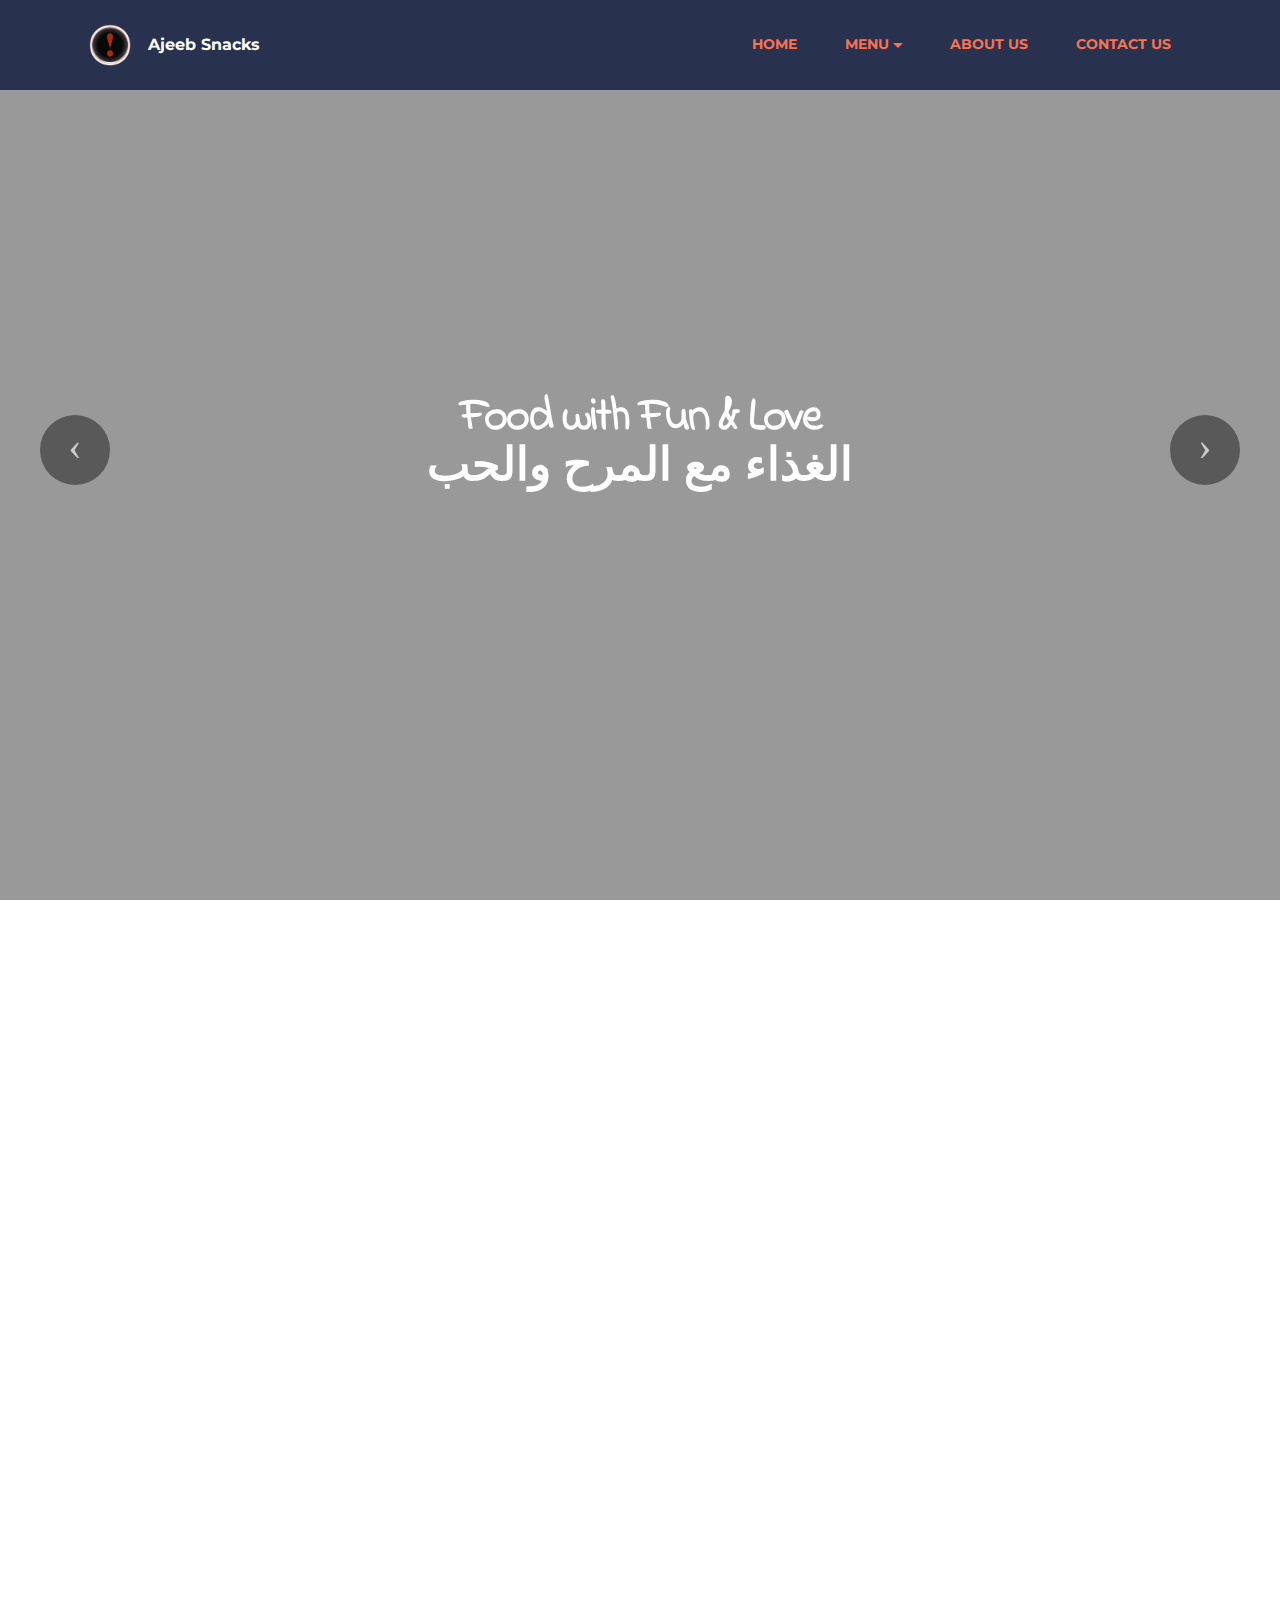
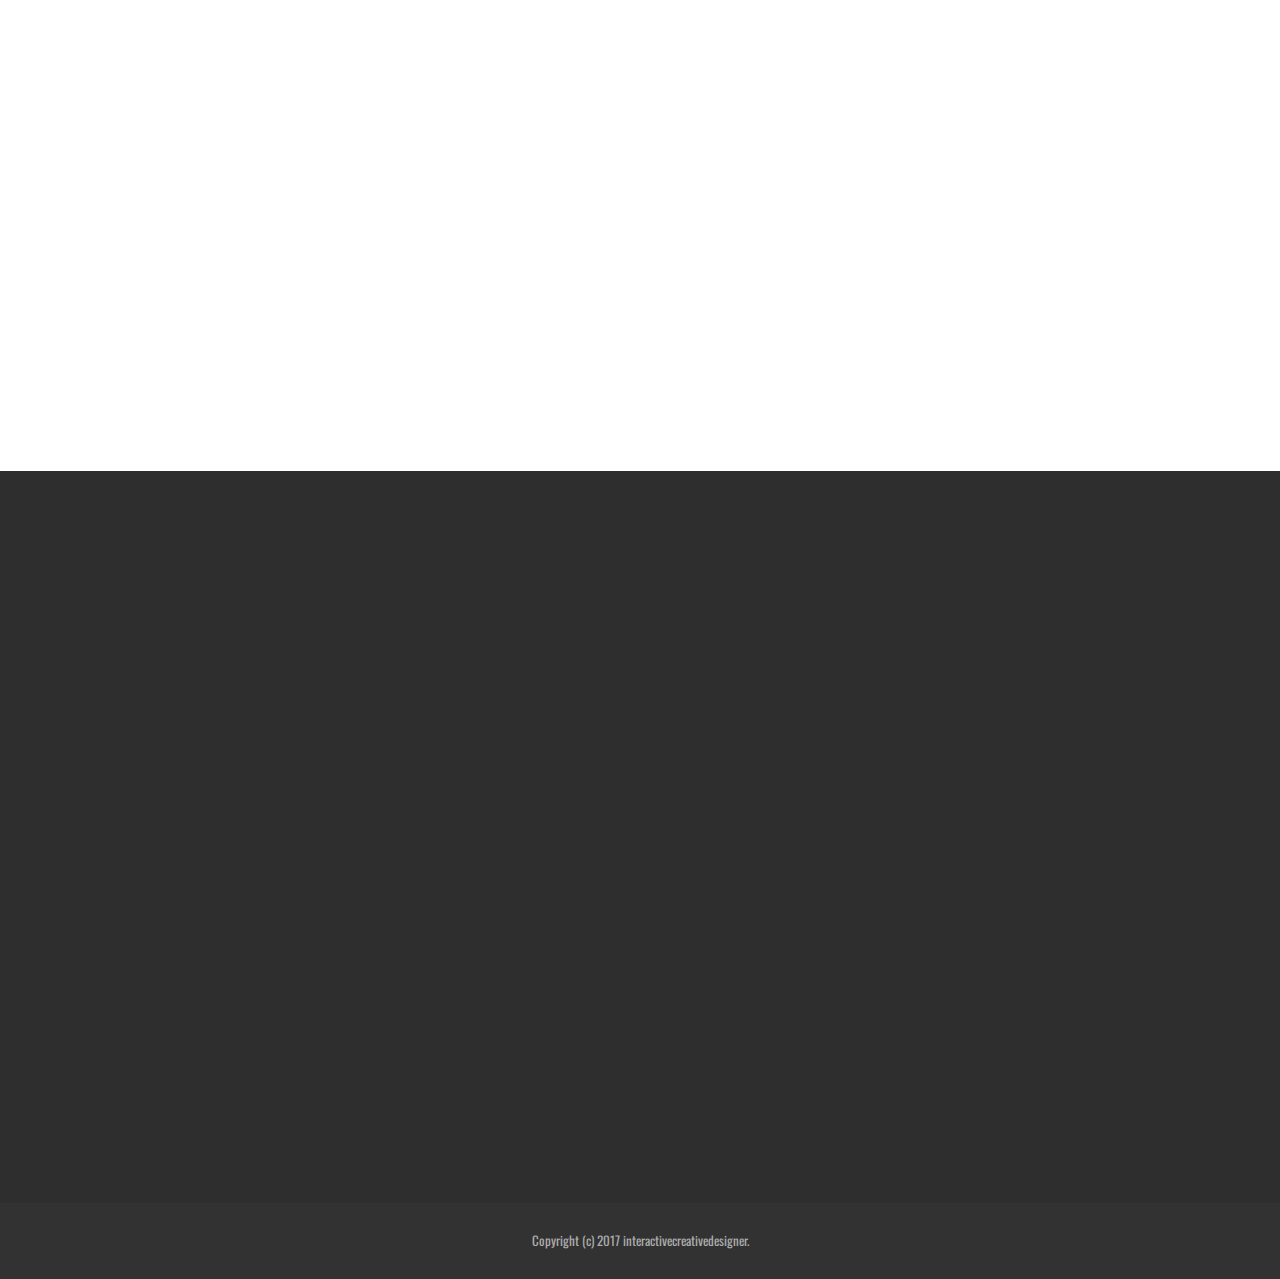
==== commit 8a38b98f: "create github pages" ====
--- a/index.html
+++ b/index.html
@@ -6,21 +6,19 @@
   <meta http-equiv="X-UA-Compatible" content="IE=edge">
   <meta name="generator" content="Mobirise v3.10.3, mobirise.com">
   <meta name="viewport" content="width=device-width, initial-scale=1">
-  <link rel="shortcut icon" href="assets/images/ajeeb-logo-128x80-12.png" type="image/x-icon">
-  <meta name="description" content="">
-  
+  <link rel="shortcut icon" href="assets/images/logo-128x128-15.png" type="image/x-icon">
+  <meta name="description" content="ajeeb snacks, restaurant and cafe located at 22 22b street, dubai, united arab emirates.">
+  <title>Ajeeb Snacks</title>
   <link rel="stylesheet" href="https://fonts.googleapis.com/css?family=Lora:400,700,400italic,700italic&amp;subset=latin">
   <link rel="stylesheet" href="https://fonts.googleapis.com/css?family=Montserrat:400,700">
   <link rel="stylesheet" href="https://fonts.googleapis.com/css?family=Raleway:100,100i,200,200i,300,300i,400,400i,500,500i,600,600i,700,700i,800,800i,900,900i">
   <link rel="stylesheet" href="assets/bootstrap-material-design-font/css/material.css">
-  <link rel="stylesheet" href="assets/et-line-font-plugin/style.css">
   <link rel="stylesheet" href="assets/tether/tether.min.css">
   <link rel="stylesheet" href="assets/bootstrap/css/bootstrap.min.css">
   <link rel="stylesheet" href="assets/animate.css/animate.min.css">
   <link rel="stylesheet" href="assets/dropdown/css/style.css">
   <link rel="stylesheet" href="assets/socicon/css/socicon.min.css">
   <link rel="stylesheet" href="assets/theme/css/style.css">
-  <link rel="stylesheet" href="assets/mobirise-gallery/style.css">
   <link rel="stylesheet" href="assets/mobirise/css/mbr-additional.css" type="text/css">
   
   
@@ -29,14 +27,14 @@
 <body>
 <section id="menu-0">
 
-    <nav class="navbar navbar-dropdown bg-color transparent navbar-fixed-top">
+    <nav class="navbar navbar-dropdown navbar-fixed-top">
         <div class="container">
 
             <div class="mbr-table">
                 <div class="mbr-table-cell">
 
                     <div class="navbar-brand">
-                        <a href="index.html" class="navbar-logo"><img src="assets/images/ajeeb-logo-203x128-15.png" alt="Mobirise"></a>
+                        <a href="index.html" class="navbar-logo"><img src="assets/images/browserpreview-tmp.gif" alt="Mobirise"></a>
                         <a class="navbar-caption" href="#top">Ajeeb Snacks</a>
                     </div>
 
@@ -47,7 +45,7 @@
                         <div class="hamburger-icon"></div>
                     </button>
 
-                    <ul class="nav-dropdown collapse pull-xs-right nav navbar-nav navbar-toggleable-sm" id="exCollapsingNavbar"><li class="nav-item"><a class="nav-link link" href="#top">HOME</a></li><li class="nav-item dropdown"><a class="nav-link link dropdown-toggle" data-toggle="dropdown-submenu" href="https://mobirise.com/" aria-expanded="false">MENU</a><div class="dropdown-menu"><a class="dropdown-item" href="index.html#gallery1-6">Burger / Hotdog</a><a class="dropdown-item" href="index.html#gallery1-6">Shawarma</a><a class="dropdown-item" href="index.html#gallery1-6">Side Plates / Diet Meal<br></a><a class="dropdown-item" href="index.html#gallery1-6">Ajeeb Drinks</a></div></li><li class="nav-item dropdown"><a class="nav-link link dropdown-toggle" href="https://mobirise.com/" aria-expanded="false" data-toggle="dropdown-submenu">CONTACT US</a><div class="dropdown-menu"><a class="dropdown-item" href="index.html#contacts2-9">DELIVERY</a></div></li></ul>
+                    <ul class="nav-dropdown collapse pull-xs-right nav navbar-nav navbar-toggleable-sm" id="exCollapsingNavbar"><li class="nav-item"><a class="nav-link link" href="index.html">HOME</a></li><li class="nav-item dropdown"><a class="nav-link link dropdown-toggle" data-toggle="dropdown-submenu" href="https://mobirise.com/" aria-expanded="false">MENU</a><div class="dropdown-menu"><a class="dropdown-item" href="burgerhotdog.html">Burger / Hotdog</a><a class="dropdown-item" href="index.html#gallery1-6">Shawarma</a><a class="dropdown-item" href="index.html#gallery1-6">Side Plates / Diet Meal<br></a><a class="dropdown-item" href="index.html#gallery1-6">Ajeeb Drinks</a></div></li><li class="nav-item"><a class="nav-link link" href="index.html#msg-box5-e" aria-expanded="false">ABOUT US</a></li><li class="nav-item dropdown"><a class="nav-link link" href="index.html#contacts2-9" aria-expanded="false">CONTACT US</a></li></ul>
                     <button hidden="" class="navbar-toggler navbar-close" type="button" data-toggle="collapse" data-target="#exCollapsingNavbar">
                         <div class="close-icon"></div>
                     </button>
@@ -60,15 +58,15 @@
 
 </section>
 
-<section class="engine"><a rel="external" href="https://mobirise.com">drag and drop web page builder software</a></section><section class="mbr-slider mbr-section mbr-section__container carousel slide mbr-section-nopadding mbr-after-navbar" data-ride="carousel" data-keyboard="false" data-wrap="true" data-pause="false" data-interval="7000" id="slider-5">
+<section class="engine"><a rel="external" href="https://mobirise.com">html web page design software download</a></section><section class="mbr-slider mbr-section mbr-section__container carousel slide mbr-section-nopadding mbr-after-navbar" data-ride="carousel" data-keyboard="false" data-wrap="true" data-pause="false" data-interval="10000" id="slider-5">
     <div>
         <div>
             <div>
                 
                 <div class="carousel-inner" role="listbox">
-                    <div class="mbr-section mbr-section-hero carousel-item dark center mbr-section-full active" data-bg-video-slide="false" style="background-image: url(assets/images/wapak-2000x1675-92.jpg);">
-                        <div class="mbr-table-cell">
-                            <div class="mbr-overlay" style="opacity: 0.5;"></div>
+                    <div class="mbr-section mbr-section-hero carousel-item dark center mbr-section-full active" data-bg-video-slide="false" style="background-image: url(assets/images/slide1-2000x1125-20.png);">
+                        <div class="mbr-table-cell">
+                            <div class="mbr-overlay" style="opacity: 0.4;"></div>
                             <div class="container-slide container">
                                 
                                 <div class="row">
@@ -83,7 +81,7 @@
                         </div>
                     </div><div class="mbr-section mbr-section-hero carousel-item dark center mbr-section-full" data-bg-video-slide="https://youtu.be/CWcp7VJGV5w">
                         <div class="mbr-table-cell">
-                            <div class="mbr-overlay" style="opacity: 0.7;"></div>
+                            <div class="mbr-overlay" style="opacity: 0.4;"></div>
                             <div class="container-slide container">
                                 
                                 <div class="row">
@@ -98,7 +96,7 @@
                         </div>
                     </div><div class="mbr-section mbr-section-hero carousel-item dark center mbr-section-full" data-bg-video-slide="false" style="background-image: url(assets/images/13628476-581401452048085-116105971-n-2000x2000-5.jpg);">
                         <div class="mbr-table-cell">
-                            <div class="mbr-overlay" style="opacity: 0.7;"></div>
+                            <div class="mbr-overlay" style="opacity: 0.4;"></div>
                             <div class="container-slide container">
                                 
                                 <div class="row">
@@ -113,28 +111,13 @@
                         </div>
                     </div><div class="mbr-section mbr-section-hero carousel-item dark center mbr-section-full" data-bg-video-slide="false" style="background-image: url(assets/images/maps-coffee-2000x1125-72-1.jpg);">
                         <div class="mbr-table-cell">
-                            <div class="mbr-overlay" style="opacity: 0.7;"></div>
+                            <div class="mbr-overlay" style="opacity: 0.4;"></div>
                             <div class="container-slide container">
                                 
                                 <div class="row">
                                     <div class="col-md-8 col-md-offset-3 text-xs-right">
                                         <h2 class="mbr-section-title display-1">Contact us&nbsp;</h2>
                                         <p class="mbr-section-lead lead">22 22b Street - Dubai - United Arab Emirates<br>+971 50 585 9989<br></p>
-
-                                        
-                                    </div>
-                                </div>
-                            </div>
-                        </div>
-                    </div><div class="mbr-section mbr-section-hero carousel-item dark center mbr-section-full" data-bg-video-slide="false" style="background-image: url(assets/images/13628476-581401452048085-116105971-n-2000x2000-5.jpg);">
-                        <div class="mbr-table-cell">
-                            <div class="mbr-overlay" style="opacity: 0.7;"></div>
-                            <div class="container-slide container">
-                                
-                                <div class="row">
-                                    <div class="col-md-8 col-md-offset-2 text-xs-center">
-                                        <h2 class="mbr-section-title display-1">Dining , Take-away or Home delivery<br>تناول الطعام، ويسلب أو التوصيلإلى المنازل</h2>
-                                        <p class="mbr-section-lead lead"></p>
 
                                         
                                     </div>
@@ -157,158 +140,100 @@
     </div>
 </section>
 
-<section class="mbr-gallery mbr-section mbr-section-nopadding mbr-slider-carousel" id="gallery1-6" data-filter="false" style="background-color: rgb(7, 12, 24); padding-top: 1.5rem; padding-bottom: 1.5rem;">
-    <!-- Filter -->
-    
-
-    <!-- Gallery -->
-    <div class="mbr-gallery-row">
-        <div class=" mbr-gallery-layout-default">
-            <div>
-                <div>
-                    <div class="mbr-gallery-item mbr-gallery-item__mobirise3 mbr-gallery-item--p0" data-tags="Awesome" data-video-url="false">
-                        <div href="#lb-gallery1-6" data-slide-to="0" data-toggle="modal">
-                            
-                            
-
-                            <img alt="" src="assets/images/12677717-926830870758579-1244871510-n-2000x2000-3-800x800-56.jpg">
-                            
-                            <span class="icon-focus"></span>
-                            
-                        </div>
-                    </div><div class="mbr-gallery-item mbr-gallery-item__mobirise3 mbr-gallery-item--p0" data-tags="Animated" data-video-url="false">
-                        <div href="#lb-gallery1-6" data-slide-to="1" data-toggle="modal">
-                            
-                            
-
-                            <img alt="" src="assets/images/2130fb85660cd953b6a76285f8b4d062-featured-v2-2000x998-44-800x399-92.jpg">
-                            
-                            <span class="icon-focus"></span>
-                            
-                        </div>
-                    </div><div class="mbr-gallery-item mbr-gallery-item__mobirise3 mbr-gallery-item--p0" data-tags="Awesome" data-video-url="false">
-                        <div href="#lb-gallery1-6" data-slide-to="2" data-toggle="modal">
-                            
-                            
-
-                            <img alt="" src="assets/images/13256726-1750888655126589-2100012002-n-2000x2000-6-800x800-54.jpg">
-                            
-                            <span class="icon-focus"></span>
-                            
-                        </div>
-                    </div><div class="mbr-gallery-item mbr-gallery-item__mobirise3 mbr-gallery-item--p0" data-tags="Awesome" data-video-url="false">
-                        <div href="#lb-gallery1-6" data-slide-to="3" data-toggle="modal">
-                            
-                            
-
-                            <img alt="" src="assets/images/14719107-161508574313004-2739869649410719744-n-1-2000x1328-70-800x531-9.jpg">
-                            
-                            <span class="icon-focus"></span>
-                            
-                        </div>
-                    </div><div class="mbr-gallery-item mbr-gallery-item__mobirise3 mbr-gallery-item--p0" data-tags="Awesome" data-video-url="false">
-                        <div href="#lb-gallery1-6" data-slide-to="4" data-toggle="modal">
-                            
-                            
-
-                            <img alt="" src="assets/images/15035747-1145870722163476-6999435960941281280-n-2000x1333-37-800x533-97.jpg">
-                            
-                            <span class="icon-focus"></span>
-                            
-                        </div>
-                    </div><div class="mbr-gallery-item mbr-gallery-item__mobirise3 mbr-gallery-item--p0" data-tags="Awesome" data-video-url="false">
-                        <div href="#lb-gallery1-6" data-slide-to="5" data-toggle="modal">
-                            
-                            
-
-                            <img alt="" src="assets/images/15099625-1237852399605103-5352163364082548736-n-2000x2496-66-800x998-54.jpg">
-                            
-                            <span class="icon-focus"></span>
-                            
-                        </div>
-                    </div><div class="mbr-gallery-item mbr-gallery-item__mobirise3 mbr-gallery-item--p0" data-tags="Awesome" data-video-url="false">
-                        <div href="#lb-gallery1-6" data-slide-to="6" data-toggle="modal">
-                            
-                            
-
-                            <img alt="" src="assets/images/15623792-1195991360517133-453754829441859584-n-2000x1333-63-800x533-49.jpg">
-                            
-                            <span class="icon-focus"></span>
-                            
-                        </div>
-                    </div><div class="mbr-gallery-item mbr-gallery-item__mobirise3 mbr-gallery-item--p0" data-tags="Awesome" data-video-url="false">
-                        <div href="#lb-gallery1-6" data-slide-to="7" data-toggle="modal">
-                            
-                            
-
-                            <img alt="" src="assets/images/15275719-1212925075457037-4786667478602219520-n-2000x2000-63-800x800-85.jpg">
-                            
-                            <span class="icon-focus"></span>
-                            
-                        </div>
-                    </div><div class="mbr-gallery-item mbr-gallery-item__mobirise3 mbr-gallery-item--p0" data-tags="Awesome" data-video-url="false">
-                        <div href="#lb-gallery1-6" data-slide-to="8" data-toggle="modal">
-                            
-                            
-
-                            <img alt="" src="assets/images/15625438-587092128143127-5643946713275170816-n-2000x1333-25-800x533-63.jpg">
-                            
-                            <span class="icon-focus"></span>
-                            
-                        </div>
-                    </div>
-                </div>
-            </div>
-            <div class="clearfix"></div>
-        </div>
-    </div>
-
-    <!-- Lightbox -->
-    <div data-app-prevent-settings="" class="mbr-slider modal fade carousel slide" tabindex="-1" data-keyboard="true" data-interval="false" id="lb-gallery1-6">
-        <div class="modal-dialog">
-            <div class="modal-content">
-                <div class="modal-body">
-                    <ol class="carousel-indicators">
-                        <li data-app-prevent-settings="" data-target="#lb-gallery1-6" data-slide-to="0"></li><li data-app-prevent-settings="" data-target="#lb-gallery1-6" data-slide-to="1"></li><li data-app-prevent-settings="" data-target="#lb-gallery1-6" data-slide-to="2"></li><li data-app-prevent-settings="" data-target="#lb-gallery1-6" data-slide-to="3"></li><li data-app-prevent-settings="" data-target="#lb-gallery1-6" data-slide-to="4"></li><li data-app-prevent-settings="" data-target="#lb-gallery1-6" data-slide-to="5"></li><li data-app-prevent-settings="" data-target="#lb-gallery1-6" data-slide-to="6"></li><li data-app-prevent-settings="" data-target="#lb-gallery1-6" data-slide-to="7"></li><li data-app-prevent-settings="" data-target="#lb-gallery1-6" class=" active" data-slide-to="8"></li>
-                    </ol>
-                    <div class="carousel-inner">
-                        <div class="carousel-item">
-                            <img alt="" src="assets/images/12677717-926830870758579-1244871510-n-2000x2000-3.jpg">
-                        </div><div class="carousel-item">
-                            <img alt="" src="assets/images/2130fb85660cd953b6a76285f8b4d062-featured-v2-2000x998-44.jpg">
-                        </div><div class="carousel-item">
-                            <img alt="" src="assets/images/13256726-1750888655126589-2100012002-n-2000x2000-6.jpg">
-                        </div><div class="carousel-item">
-                            <img alt="" src="assets/images/14719107-161508574313004-2739869649410719744-n-1-2000x1328-70.jpg">
-                        </div><div class="carousel-item">
-                            <img alt="" src="assets/images/15035747-1145870722163476-6999435960941281280-n-2000x1333-37.jpg">
-                        </div><div class="carousel-item">
-                            <img alt="" src="assets/images/15099625-1237852399605103-5352163364082548736-n-2000x2496-66.jpg">
-                        </div><div class="carousel-item">
-                            <img alt="" src="assets/images/15623792-1195991360517133-453754829441859584-n-2000x1333-63.jpg">
-                        </div><div class="carousel-item">
-                            <img alt="" src="assets/images/15275719-1212925075457037-4786667478602219520-n-2000x2000-63.jpg">
-                        </div><div class="carousel-item active">
-                            <img alt="" src="assets/images/15625438-587092128143127-5643946713275170816-n-2000x1333-25.jpg">
-                        </div>
-                    </div>
-                    <a class="left carousel-control" role="button" data-slide="prev" href="#lb-gallery1-6">
-                        <span class="icon-prev" aria-hidden="true"></span>
-                        <span class="sr-only">Previous</span>
-                    </a>
-                    <a class="right carousel-control" role="button" data-slide="next" href="#lb-gallery1-6">
-                        <span class="icon-next" aria-hidden="true"></span>
-                        <span class="sr-only">Next</span>
-                    </a>
-
-                    <a class="close" href="#" role="button" data-dismiss="modal">
-                        <span aria-hidden="true">×</span>
-                        <span class="sr-only">Close</span>
-                    </a>
-                </div>
-            </div>
-        </div>
-    </div>
+<section class="mbr-cards mbr-section mbr-section-nopadding" id="features3-d" style="background-color: rgb(255, 255, 255);">
+
+    
+
+    <div class="mbr-cards-row row">
+        <div class="mbr-cards-col col-xs-12 col-lg-3" style="padding-top: 80px; padding-bottom: 80px;">
+            <div class="container">
+              <div class="card cart-block">
+                  <div class="card-img"><img src="assets/images/burger-hotdog-600x600-70.jpg" class="card-img-top"></div>
+                  <div class="card-block">
+                    <h4 class="card-title">Burger / Hotdog</h4>
+                    <h5 class="card-subtitle"></h5>
+                    <p class="card-text"></p>
+                    <div class="card-btn"><a href="burgerhotdog.html" class="btn btn-primary">VIEW MORE</a></div>
+                    </div>
+                </div>
+            </div>
+        </div>
+        <div class="mbr-cards-col col-xs-12 col-lg-3" style="padding-top: 80px; padding-bottom: 80px;">
+            <div class="container">
+                <div class="card cart-block">
+                    <div class="card-img"><img src="assets/images/shawarma-600x600-36.jpg" class="card-img-top"></div>
+                    <div class="card-block">
+                        <h4 class="card-title">Shawarma</h4>
+                        <h5 class="card-subtitle"></h5>
+                        <p class="card-text"></p>
+                        <div class="card-btn"><a href="https://mobirise.com" class="btn btn-primary">MORE</a></div>
+                    </div>
+                </div>
+            </div>
+        </div>
+        <div class="mbr-cards-col col-xs-12 col-lg-3" style="padding-top: 80px; padding-bottom: 80px;">
+            <div class="container">
+                <div class="card cart-block">
+                    <div class="card-img"><img src="assets/images/side-plates-and-diet-meals-600x600-27.jpg" class="card-img-top"></div>
+                    <div class="card-block">
+                        <h4 class="card-title">Side Plates / Diet Meals</h4>
+                        <h5 class="card-subtitle"></h5>
+                        <p class="card-text"></p>
+                        <div class="card-btn"><a href="https://mobirise.com" class="btn btn-primary">MORE</a></div>
+                    </div>
+                </div>
+            </div>
+        </div>
+        <div class="mbr-cards-col col-xs-12 col-lg-3" style="padding-top: 80px; padding-bottom: 80px;">
+            <div class="container">
+                <div class="card cart-block">
+                    <div class="card-img"><img src="assets/images/dinks-600x600-72.jpg" class="card-img-top"></div>
+                    <div class="card-block">
+                        <h4 class="card-title">Ajeeb Drinks</h4>
+                        <h5 class="card-subtitle"></h5>
+                        <p class="card-text"></p>
+                        <div class="card-btn"><a href="https://mobirise.com" class="btn btn-primary">MORE</a></div>
+                    </div>
+                </div>
+            </div>
+        </div>
+        
+        
+    </div>
+</section>
+
+<section class="mbr-section" id="msg-box5-e" style="background-color: rgb(255, 255, 255); padding-top: 80px; padding-bottom: 80px;">
+
+    
+    <div class="container">
+        <div class="row">
+            <div class="mbr-table-md-up">
+
+              
+
+              <div class="mbr-table-cell col-md-5 text-xs-center text-md-right content-size">
+                  <h3 class="mbr-section-title display-2">About Us</h3>
+                  <div class="lead">
+
+                    <p>Visit our restaurant to experience our relaxing atmosphere, to find a peace of mind and to enjoy our diverse, delicious, gourmet menu. Our extensive choice of side and main dishes and appetizers, as well as Hot Drinks and Cold drinks are made to make your taste buds happy<br><br>We are OPEN at 1:00 pm to 1:00 am<br>We also have home delivery service, feel free to contact us.!</p>
+
+                  </div>
+
+                  
+              </div>
+
+
+              
+
+
+              <div class="mbr-table-cell mbr-left-padding-md-up mbr-valign-top col-md-7 image-size" style="width: 41%;">
+                  <div class="mbr-figure"><img src="assets/images/14482769-572416256294061-6410208663163633664-n-1400x1400-73.jpg"></div>
+              </div>
+
+            </div>
+        </div>
+    </div>
+
 </section>
 
 <section class="mbr-section mbr-section-md-padding mbr-footer footer2" id="contacts2-9" style="background-color: rgb(46, 46, 46); padding-top: 120px; padding-bottom: 60px;">
@@ -323,45 +248,30 @@
             </div>
             <div class="mbr-footer-content col-xs-12 col-md-3"></div>
             <div class="col-xs-12 col-md-6">
-                <div class="mbr-map"><iframe frameborder="0" style="border:0" src="" allowfullscreen=""></iframe></div>
-            </div>
-        </div>
-    </div>
-</section>
-
-<section class="mbr-section mbr-section-md-padding" id="social-buttons4-b" style="background-color: rgb(46, 46, 46); padding-top: 30px; padding-bottom: 90px;">
+                <div class="mbr-map"><iframe frameborder="0" style="border:0" src="https://www.google.com/maps/embed/v1/place?key=AIzaSyA0Dx_boXQiwvdz8sJHoYeZNVTdoWONYkU&amp;q=place_id:ChIJ70H2ulZCXz4R20YRxbP8fk0" allowfullscreen=""></iframe></div>
+            </div>
+        </div>
+    </div>
+</section>
+
+<section class="mbr-section mbr-section-md-padding" id="social-buttons4-b" style="background-color: rgb(46, 46, 46); padding-top: 0px; padding-bottom: 0px;">
     
     <div class="container">
         <div class="row">
             <div class="col-md-8 col-md-offset-2 text-xs-center">
                 <h3 class="mbr-section-title display-2">FOLLOW US</h3>
-                <div><a class="btn btn-social" title="Twitter" target="_blank" href="#"><i class="socicon socicon-twitter"></i></a> <a class="btn btn-social" title="Facebook" target="_blank" href="#"><i class="socicon socicon-facebook"></i></a> <a class="btn btn-social" title="Google+" target="_blank" href="#"><i class="socicon socicon-google"></i></a> <a class="btn btn-social" title="YouTube" target="_blank" href="#"><i class="socicon socicon-youtube"></i></a> <a class="btn btn-social" title="Instagram" target="_blank" href="#"><i class="socicon socicon-instagram"></i></a> <a class="btn btn-social" title="Pinterest" target="_blank" href="#"><i class="socicon socicon-pinterest"></i></a> <a class="btn btn-social" title="Tumblr" target="_blank" href="#"><i class="socicon socicon-tumblr"></i></a> <a class="btn btn-social" title="LinkedIn" target="_blank" href="#"><i class="socicon socicon-linkedin"></i></a> <a class="btn btn-social" title="VKontakte" target="_blank" href="#"><i class="socicon socicon-vkontakte"></i></a> <a class="btn btn-social" title="Odnoklassniki" target="_blank" href="#"><i class="socicon socicon-odnoklassniki"></i></a> </div>
-            </div>
-        </div>
-    </div>
-</section>
-
-<section class="mbr-info mbr-section mbr-section-md-padding" id="msg-box2-c" style="background-color: rgb(46, 46, 46); padding-top: 0px; padding-bottom: 0px;">
-
-    
-    <div class="container">
-        <div class="row">
-
-            
-
-            <div class="mbr-table-md-up">
-              <div class="mbr-table-cell mbr-right-padding-md-up col-md-8 text-xs-center text-md-left">
-                  <h3 class="mbr-info-title mbr-section-title display-2">TRENDY WEBSITE BLOCKS</h3>
-                  <h2 class="mbr-info-subtitle mbr-section-subtitle">Cut down the development time with drag-and-drop website builder.</h2>
-              </div>
-              <div class="mbr-table-cell col-md-4">
-                  
-              </div>
-            </div>
-
-        </div>
-    </div>
-</section>
+                <div><a class="btn btn-social" title="Twitter" target="_blank" href="https://twitter.com"><i class="socicon socicon-twitter"></i></a> <a class="btn btn-social" title="Facebook" target="_blank" href="https://www.facebook.com"><i class="socicon socicon-facebook"></i></a> <a class="btn btn-social" title="Google+" target="_blank" href="https://plus.google.com"><i class="socicon socicon-google"></i></a> <a class="btn btn-social" title="YouTube" target="_blank" href="https://www.youtube.com"><i class="socicon socicon-youtube"></i></a> <a class="btn btn-social" title="Instagram" target="_blank" href="https://instagram.com"><i class="socicon socicon-instagram"></i></a> <a class="btn btn-social" title="Pinterest" target="_blank" href="https://www.pinterest.com"><i class="socicon socicon-pinterest"></i></a> <a class="btn btn-social" title="Tumblr" target="_blank" href="http://tumblr.com/"><i class="socicon socicon-tumblr"></i></a> <a class="btn btn-social" title="LinkedIn" target="_blank" href="https://www.linkedin.com"><i class="socicon socicon-linkedin"></i></a> <a class="btn btn-social" title="VKontakte" target="_blank" href="#"><i class="socicon socicon-vkontakte"></i></a> <a class="btn btn-social" title="Odnoklassniki" target="_blank" href="#"><i class="socicon socicon-odnoklassniki"></i></a> </div>
+            </div>
+        </div>
+    </div>
+</section>
+
+<footer class="mbr-small-footer mbr-section mbr-section-nopadding" id="footer1-w" style="background-color: rgb(50, 50, 50); padding-top: 1.75rem; padding-bottom: 1.75rem;">
+    
+    <div class="container">
+        <p class="text-xs-center">Copyright (c) 2017 interactivecreativedesigner.</p>
+    </div>
+</footer>
 
 
   <script src="assets/web/assets/jquery/jquery.min.js"></script>
@@ -373,12 +283,8 @@
   <script src="assets/touchSwipe/jquery.touchSwipe.min.js"></script>
   <script src="assets/bootstrap-carousel-swipe/bootstrap-carousel-swipe.js"></script>
   <script src="assets/jquery-mb-ytplayer/jquery.mb.YTPlayer.min.js"></script>
-  <script src="assets/masonry/masonry.pkgd.min.js"></script>
-  <script src="assets/imagesloaded/imagesloaded.pkgd.min.js"></script>
   <script src="assets/theme/js/script.js"></script>
   <script src="assets/mobirise-slider-video/script.js"></script>
-  <script src="assets/mobirise-gallery/player.min.js"></script>
-  <script src="assets/mobirise-gallery/script.js"></script>
   
   
   <input name="animation" type="hidden">
--- a/assets/mobirise/css/mbr-additional.css
+++ b/assets/mobirise/css/mbr-additional.css
@@ -1,4 +1,6 @@
+@import url(https://fonts.googleapis.com/css?family=Oswald:400,300,700);
 @import url(https://fonts.googleapis.com/css?family=Indie+Flower);
+
 
 
 
@@ -427,11 +429,11 @@
   color: #f97352;
 }
 #menu-0 .link {
-  font-size: 1.2rem;
+  font-size: 0.9rem;
 }
 #menu-0 .dropdown-item,
 #menu-0 .nav-dropdown-sm .link {
-  font-size: 1.300rem;
+  font-size: 0.975rem;
 }
 #menu-0 .link:hover,
 #menu-0 .dropdown-item:hover,
@@ -473,6 +475,16 @@
 #slider-5 H2 {
   font-size: 46px;
 }
+#features3-d P {
+  text-align: left;
+  font-size: 16px;
+}
+#features3-d H4 {
+  font-size: 30px;
+}
+#msg-box5-e P {
+  font-size: 20px;
+}
 #contacts2-9 STRONG {
   font-size: 25px;
 }
@@ -483,9 +495,104 @@
 #social-buttons4-b .btn-social {
   color: #fff;
 }
-#msg-box2-c .mbr-section-title {
+#footer1-w P {
+  font-family: 'Oswald', sans-serif;
+}
+
+#msg-box8-r .mbr-section-title,
+#msg-box8-r p {
   color: #fff;
 }
-#msg-box2-c .mbr-section-subtitle {
-  color: #a0a0a0;
-}
+#msg-box8-r .lead {
+  color: #ffffff;
+}
+#content6-t H1 {
+  color: #b8312f;
+  font-size: 30px;
+  text-align: left;
+}
+#content6-t H2 {
+  font-size: 20px;
+}
+#content6-t H3 {
+  font-size: 16px;
+  color: #b8312f;
+}
+#content6-t P {
+  text-align: right;
+  font-size: 30px;
+  color: #b8312f;
+}
+#content6-t BLOCKQUOTE {
+  text-align: right;
+  font-size: 20px;
+}
+#content6-t H4 {
+  font-size: 16px;
+  color: #b8312f;
+  text-align: right;
+}
+#menu-f .hide-buttons .nav-btn {
+  display: none !important;
+}
+#menu-f .navbar-caption {
+  color: #ffffff;
+}
+#menu-f .navbar-toggler {
+  color: #f97352;
+}
+#menu-f .close-icon::before,
+#menu-f .close-icon::after {
+  background-color: #f97352;
+}
+#menu-f .link,
+#menu-f .dropdown-item {
+  color: #f97352;
+}
+#menu-f .link {
+  font-size: 0.9rem;
+}
+#menu-f .dropdown-item,
+#menu-f .nav-dropdown-sm .link {
+  font-size: 0.975rem;
+}
+#menu-f .link:hover,
+#menu-f .dropdown-item:hover,
+#menu-f .link:focus,
+#menu-f .dropdown-item:focus {
+  color: #c0a375;
+}
+#menu-f .link[aria-expanded="true"],
+#menu-f .dropdown-menu {
+  background: #171c2c;
+}
+#menu-f .nav-dropdown-sm .link:focus,
+#menu-f .nav-dropdown-sm .link:hover,
+#menu-f .nav-dropdown-sm .dropdown-item:focus,
+#menu-f .nav-dropdown-sm .dropdown-item:hover {
+  background: #232c44!important;
+}
+#menu-f .navbar,
+#menu-f .nav-dropdown-sm,
+#menu-f .nav-dropdown-sm .link[aria-expanded="true"],
+#menu-f .nav-dropdown-sm .dropdown-menu {
+  background: #28324e;
+}
+#menu-f .bg-color.transparent .link {
+  color: #f97352;
+  transition: none;
+}
+#menu-f .bg-color.transparent.opened .link {
+  transition: color 0.2s ease-in-out;
+}
+#menu-f .bg-color.transparent.opened .link:hover,
+#menu-f .bg-color.transparent.opened .link:focus {
+  color: #c0a375;
+}
+#menu-f .link[aria-expanded="true"],
+#menu-f .dropdown-item[aria-expanded="true"] {
+  color: #c0a375!important;
+}
+#footer1-w P {
+  font-family: 'Oswald', sans-serif;
+}
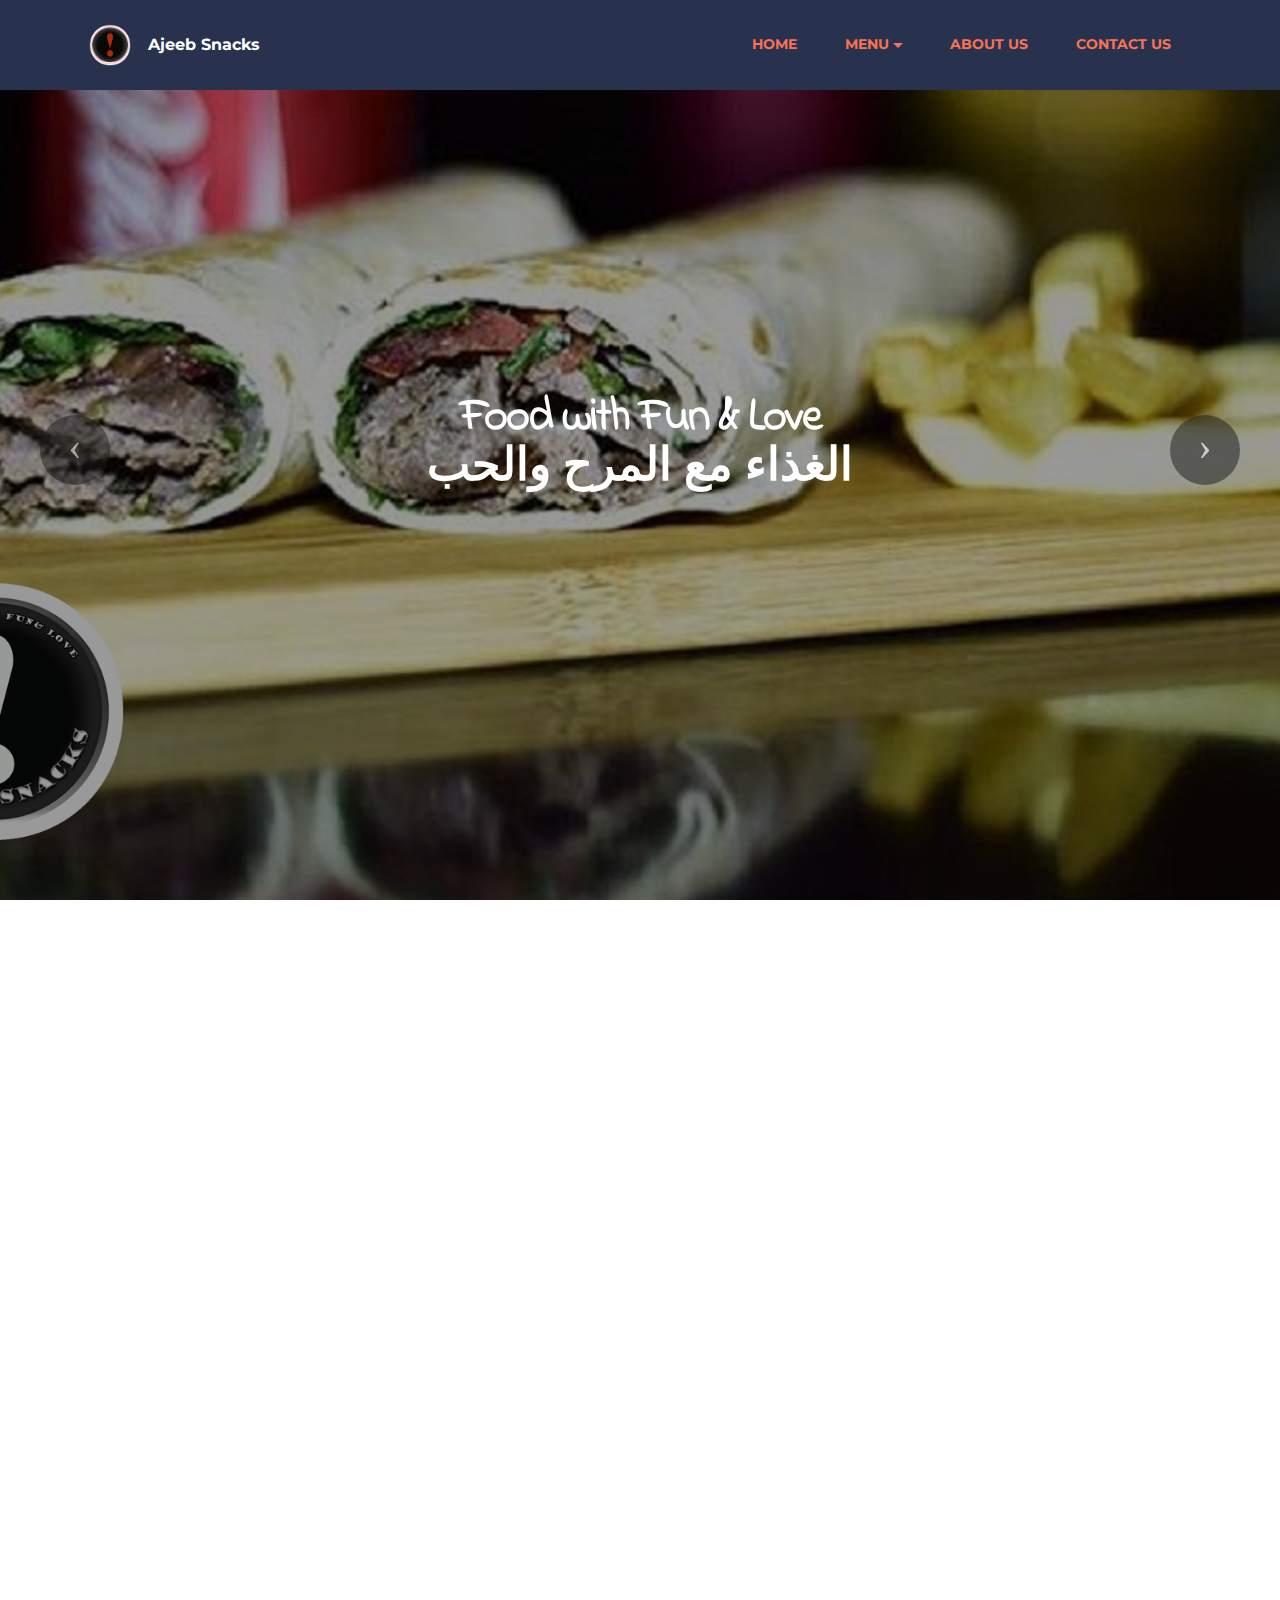
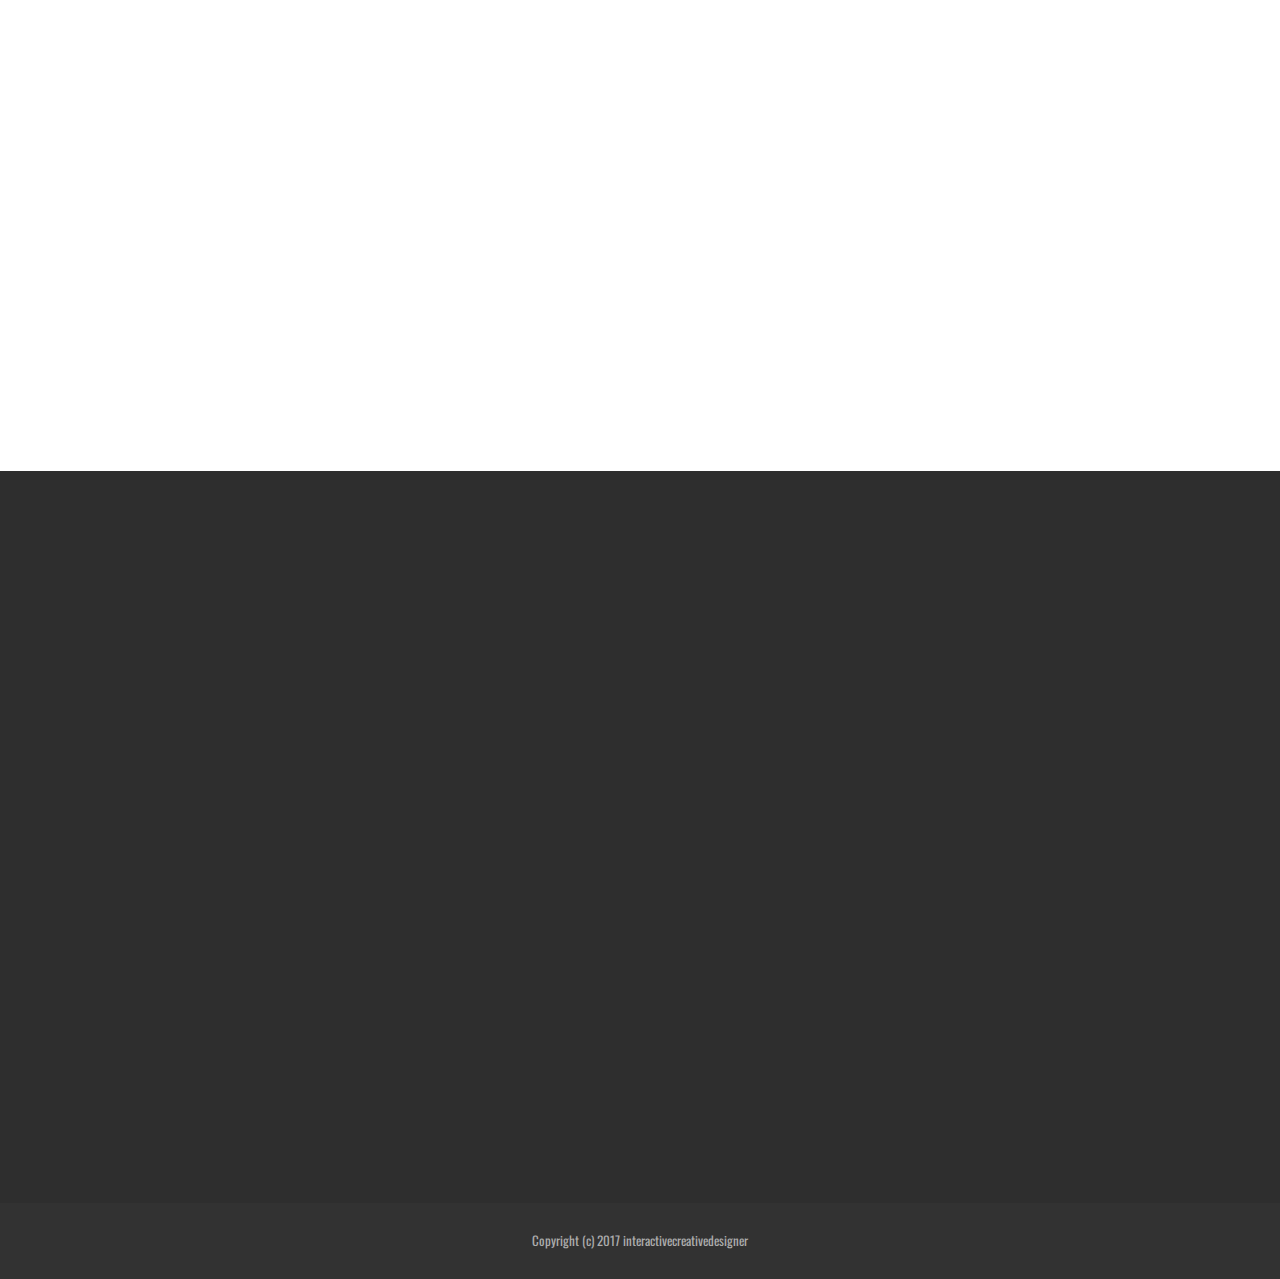
==== commit ef38d259: "create github pages" ====
--- a/index.html
+++ b/index.html
@@ -1,10 +1,10 @@
 <!DOCTYPE html>
 <html>
 <head>
-  <!-- Site made with Mobirise Website Builder v3.10.3, https://mobirise.com -->
+  <!-- Site made with Mobirise Website Builder v3.11.1, https://mobirise.com -->
   <meta charset="UTF-8">
   <meta http-equiv="X-UA-Compatible" content="IE=edge">
-  <meta name="generator" content="Mobirise v3.10.3, mobirise.com">
+  <meta name="generator" content="Mobirise v3.11.1, mobirise.com">
   <meta name="viewport" content="width=device-width, initial-scale=1">
   <link rel="shortcut icon" href="assets/images/logo-128x128-15.png" type="image/x-icon">
   <meta name="description" content="ajeeb snacks, restaurant and cafe located at 22 22b street, dubai, united arab emirates.">
@@ -15,9 +15,9 @@
   <link rel="stylesheet" href="assets/bootstrap-material-design-font/css/material.css">
   <link rel="stylesheet" href="assets/tether/tether.min.css">
   <link rel="stylesheet" href="assets/bootstrap/css/bootstrap.min.css">
+  <link rel="stylesheet" href="assets/dropdown/css/style.css">
   <link rel="stylesheet" href="assets/animate.css/animate.min.css">
-  <link rel="stylesheet" href="assets/dropdown/css/style.css">
-  <link rel="stylesheet" href="assets/socicon/css/socicon.min.css">
+  <link rel="stylesheet" href="assets/socicon/css/styles.css">
   <link rel="stylesheet" href="assets/theme/css/style.css">
   <link rel="stylesheet" href="assets/mobirise/css/mbr-additional.css" type="text/css">
   
@@ -45,7 +45,7 @@
                         <div class="hamburger-icon"></div>
                     </button>
 
-                    <ul class="nav-dropdown collapse pull-xs-right nav navbar-nav navbar-toggleable-sm" id="exCollapsingNavbar"><li class="nav-item"><a class="nav-link link" href="index.html">HOME</a></li><li class="nav-item dropdown"><a class="nav-link link dropdown-toggle" data-toggle="dropdown-submenu" href="https://mobirise.com/" aria-expanded="false">MENU</a><div class="dropdown-menu"><a class="dropdown-item" href="burgerhotdog.html">Burger / Hotdog</a><a class="dropdown-item" href="index.html#gallery1-6">Shawarma</a><a class="dropdown-item" href="index.html#gallery1-6">Side Plates / Diet Meal<br></a><a class="dropdown-item" href="index.html#gallery1-6">Ajeeb Drinks</a></div></li><li class="nav-item"><a class="nav-link link" href="index.html#msg-box5-e" aria-expanded="false">ABOUT US</a></li><li class="nav-item dropdown"><a class="nav-link link" href="index.html#contacts2-9" aria-expanded="false">CONTACT US</a></li></ul>
+                    <ul class="nav-dropdown collapse pull-xs-right nav navbar-nav navbar-toggleable-sm" id="exCollapsingNavbar"><li class="nav-item"><a class="nav-link link" href="index.html">HOME</a></li><li class="nav-item dropdown open"><a class="nav-link link dropdown-toggle" data-toggle="dropdown-submenu" href="https://mobirise.com/" aria-expanded="true">MENU</a><div class="dropdown-menu"><a class="dropdown-item" href="burgerhotdog.html">Burger / Hotdog</a><a class="dropdown-item" href="shawarma.html">Shawarma</a><a class="dropdown-item" href="sideplates.html">Side Plates / Diet Meal<br></a><a class="dropdown-item" href="drinks.html">Ajeeb Drinks</a></div></li><li class="nav-item"><a class="nav-link link" href="index.html#msg-box5-e" aria-expanded="false">ABOUT US</a></li><li class="nav-item dropdown"><a class="nav-link link" href="index.html#contacts2-9" aria-expanded="false">CONTACT US</a></li></ul>
                     <button hidden="" class="navbar-toggler navbar-close" type="button" data-toggle="collapse" data-target="#exCollapsingNavbar">
                         <div class="close-icon"></div>
                     </button>
@@ -58,7 +58,7 @@
 
 </section>
 
-<section class="engine"><a rel="external" href="https://mobirise.com">html web page design software download</a></section><section class="mbr-slider mbr-section mbr-section__container carousel slide mbr-section-nopadding mbr-after-navbar" data-ride="carousel" data-keyboard="false" data-wrap="true" data-pause="false" data-interval="10000" id="slider-5">
+<section class="engine"><a rel="external" href="https://mobirise.com">mobirise.com</a></section><section class="mbr-slider mbr-section mbr-section__container carousel slide mbr-section-nopadding mbr-after-navbar" data-ride="carousel" data-keyboard="false" data-wrap="true" data-pause="false" data-interval="10000" id="slider-5">
     <div>
         <div>
             <div>
@@ -269,7 +269,7 @@
 <footer class="mbr-small-footer mbr-section mbr-section-nopadding" id="footer1-w" style="background-color: rgb(50, 50, 50); padding-top: 1.75rem; padding-bottom: 1.75rem;">
     
     <div class="container">
-        <p class="text-xs-center">Copyright (c) 2017 interactivecreativedesigner.</p>
+        <p class="text-xs-center">Copyright (c) 2017 interactivecreativedesigner</p>
     </div>
 </footer>
 
@@ -278,9 +278,9 @@
   <script src="assets/tether/tether.min.js"></script>
   <script src="assets/bootstrap/js/bootstrap.min.js"></script>
   <script src="assets/smooth-scroll/SmoothScroll.js"></script>
-  <script src="assets/viewportChecker/jquery.viewportchecker.js"></script>
   <script src="assets/dropdown/js/script.min.js"></script>
   <script src="assets/touchSwipe/jquery.touchSwipe.min.js"></script>
+  <script src="assets/viewportChecker/jquery.viewportchecker.js"></script>
   <script src="assets/bootstrap-carousel-swipe/bootstrap-carousel-swipe.js"></script>
   <script src="assets/jquery-mb-ytplayer/jquery.mb.YTPlayer.min.js"></script>
   <script src="assets/theme/js/script.js"></script>
--- a/assets/socicon/css/styles.css
+++ b/assets/socicon/css/styles.css
@@ -0,0 +1,544 @@
+@charset "UTF-8";
+
+@font-face {
+  font-family: "socicon";
+  src:url("../fonts/socicon.eot");
+  src:url("../fonts/socicon.eot?#iefix") format("embedded-opentype"),
+    url("../fonts/socicon.woff") format("woff"),
+    url("../fonts/socicon.ttf") format("truetype"),
+    url("../fonts/socicon.svg#socicon") format("svg");
+  font-weight: normal;
+  font-style: normal;
+
+}
+
+[data-icon]:before {
+  font-family: "socicon" !important;
+  content: attr(data-icon);
+  font-style: normal !important;
+  font-weight: normal !important;
+  font-variant: normal !important;
+  text-transform: none !important;
+  speak: none;
+  line-height: 1;
+  -webkit-font-smoothing: antialiased;
+  -moz-osx-font-smoothing: grayscale;
+}
+
+[class^="socicon-"]:before,
+[class*=" socicon-"]:before {
+  font-family: "socicon" !important;
+  font-style: normal !important;
+  font-weight: normal !important;
+  font-variant: normal !important;
+  text-transform: none !important;
+  speak: none;
+  line-height: 1;
+  -webkit-font-smoothing: antialiased;
+  -moz-osx-font-smoothing: grayscale;
+}
+
+.socicon-modelmayhem:before {
+  content: "\e000";
+}
+.socicon-mixcloud:before {
+  content: "\e001";
+}
+.socicon-drupal:before {
+  content: "\e002";
+}
+.socicon-swarm:before {
+  content: "\e003";
+}
+.socicon-istock:before {
+  content: "\e004";
+}
+.socicon-yammer:before {
+  content: "\e005";
+}
+.socicon-ello:before {
+  content: "\e006";
+}
+.socicon-stackoverflow:before {
+  content: "\e007";
+}
+.socicon-persona:before {
+  content: "\e008";
+}
+.socicon-triplej:before {
+  content: "\e009";
+}
+.socicon-houzz:before {
+  content: "\e00a";
+}
+.socicon-rss:before {
+  content: "\e00b";
+}
+.socicon-paypal:before {
+  content: "\e00c";
+}
+.socicon-odnoklassniki:before {
+  content: "\e00d";
+}
+.socicon-airbnb:before {
+  content: "\e00e";
+}
+.socicon-periscope:before {
+  content: "\e00f";
+}
+.socicon-outlook:before {
+  content: "\e010";
+}
+.socicon-coderwall:before {
+  content: "\e011";
+}
+.socicon-tripadvisor:before {
+  content: "\e012";
+}
+.socicon-appnet:before {
+  content: "\e013";
+}
+.socicon-goodreads:before {
+  content: "\e014";
+}
+.socicon-tripit:before {
+  content: "\e015";
+}
+.socicon-lanyrd:before {
+  content: "\e016";
+}
+.socicon-slideshare:before {
+  content: "\e017";
+}
+.socicon-buffer:before {
+  content: "\e018";
+}
+.socicon-disqus:before {
+  content: "\e019";
+}
+.socicon-vkontakte:before {
+  content: "\e01a";
+}
+.socicon-whatsapp:before {
+  content: "\e01b";
+}
+.socicon-patreon:before {
+  content: "\e01c";
+}
+.socicon-storehouse:before {
+  content: "\e01d";
+}
+.socicon-pocket:before {
+  content: "\e01e";
+}
+.socicon-mail:before {
+  content: "\e01f";
+}
+.socicon-blogger:before {
+  content: "\e020";
+}
+.socicon-technorati:before {
+  content: "\e021";
+}
+.socicon-reddit:before {
+  content: "\e022";
+}
+.socicon-dribbble:before {
+  content: "\e023";
+}
+.socicon-stumbleupon:before {
+  content: "\e024";
+}
+.socicon-digg:before {
+  content: "\e025";
+}
+.socicon-envato:before {
+  content: "\e026";
+}
+.socicon-behance:before {
+  content: "\e027";
+}
+.socicon-delicious:before {
+  content: "\e028";
+}
+.socicon-deviantart:before {
+  content: "\e029";
+}
+.socicon-forrst:before {
+  content: "\e02a";
+}
+.socicon-play:before {
+  content: "\e02b";
+}
+.socicon-zerply:before {
+  content: "\e02c";
+}
+.socicon-wikipedia:before {
+  content: "\e02d";
+}
+.socicon-apple:before {
+  content: "\e02e";
+}
+.socicon-flattr:before {
+  content: "\e02f";
+}
+.socicon-github:before {
+  content: "\e030";
+}
+.socicon-renren:before {
+  content: "\e031";
+}
+.socicon-friendfeed:before {
+  content: "\e032";
+}
+.socicon-newsvine:before {
+  content: "\e033";
+}
+.socicon-identica:before {
+  content: "\e034";
+}
+.socicon-bebo:before {
+  content: "\e035";
+}
+.socicon-zynga:before {
+  content: "\e036";
+}
+.socicon-steam:before {
+  content: "\e037";
+}
+.socicon-xbox:before {
+  content: "\e038";
+}
+.socicon-windows:before {
+  content: "\e039";
+}
+.socicon-qq:before {
+  content: "\e03a";
+}
+.socicon-douban:before {
+  content: "\e03b";
+}
+.socicon-meetup:before {
+  content: "\e03c";
+}
+.socicon-playstation:before {
+  content: "\e03d";
+}
+.socicon-android:before {
+  content: "\e03e";
+}
+.socicon-snapchat:before {
+  content: "\e03f";
+}
+.socicon-twitter:before {
+  content: "\e040";
+}
+.socicon-facebook:before {
+  content: "\e041";
+}
+.socicon-googleplus:before {
+  content: "\e042";
+}
+.socicon-pinterest:before {
+  content: "\e043";
+}
+.socicon-foursquare:before {
+  content: "\e044";
+}
+.socicon-yahoo:before {
+  content: "\e045";
+}
+.socicon-skype:before {
+  content: "\e046";
+}
+.socicon-yelp:before {
+  content: "\e047";
+}
+.socicon-feedburner:before {
+  content: "\e048";
+}
+.socicon-linkedin:before {
+  content: "\e049";
+}
+.socicon-viadeo:before {
+  content: "\e04a";
+}
+.socicon-xing:before {
+  content: "\e04b";
+}
+.socicon-myspace:before {
+  content: "\e04c";
+}
+.socicon-soundcloud:before {
+  content: "\e04d";
+}
+.socicon-spotify:before {
+  content: "\e04e";
+}
+.socicon-grooveshark:before {
+  content: "\e04f";
+}
+.socicon-lastfm:before {
+  content: "\e050";
+}
+.socicon-youtube:before {
+  content: "\e051";
+}
+.socicon-vimeo:before {
+  content: "\e052";
+}
+.socicon-dailymotion:before {
+  content: "\e053";
+}
+.socicon-vine:before {
+  content: "\e054";
+}
+.socicon-flickr:before {
+  content: "\e055";
+}
+.socicon-500px:before {
+  content: "\e056";
+}
+.socicon-wordpress:before {
+  content: "\e058";
+}
+.socicon-tumblr:before {
+  content: "\e059";
+}
+.socicon-twitch:before {
+  content: "\e05a";
+}
+.socicon-8tracks:before {
+  content: "\e05b";
+}
+.socicon-amazon:before {
+  content: "\e05c";
+}
+.socicon-icq:before {
+  content: "\e05d";
+}
+.socicon-smugmug:before {
+  content: "\e05e";
+}
+.socicon-ravelry:before {
+  content: "\e05f";
+}
+.socicon-weibo:before {
+  content: "\e060";
+}
+.socicon-baidu:before {
+  content: "\e061";
+}
+.socicon-angellist:before {
+  content: "\e062";
+}
+.socicon-ebay:before {
+  content: "\e063";
+}
+.socicon-imdb:before {
+  content: "\e064";
+}
+.socicon-stayfriends:before {
+  content: "\e065";
+}
+.socicon-residentadvisor:before {
+  content: "\e066";
+}
+.socicon-google:before {
+  content: "\e067";
+}
+.socicon-yandex:before {
+  content: "\e068";
+}
+.socicon-sharethis:before {
+  content: "\e069";
+}
+.socicon-bandcamp:before {
+  content: "\e06a";
+}
+.socicon-itunes:before {
+  content: "\e06b";
+}
+.socicon-deezer:before {
+  content: "\e06c";
+}
+.socicon-telegram:before {
+  content: "\e06e";
+}
+.socicon-openid:before {
+  content: "\e06f";
+}
+.socicon-amplement:before {
+  content: "\e070";
+}
+.socicon-viber:before {
+  content: "\e071";
+}
+.socicon-zomato:before {
+  content: "\e072";
+}
+.socicon-draugiem:before {
+  content: "\e074";
+}
+.socicon-endomodo:before {
+  content: "\e075";
+}
+.socicon-filmweb:before {
+  content: "\e076";
+}
+.socicon-stackexchange:before {
+  content: "\e077";
+}
+.socicon-wykop:before {
+  content: "\e078";
+}
+.socicon-teamspeak:before {
+  content: "\e079";
+}
+.socicon-teamviewer:before {
+  content: "\e07a";
+}
+.socicon-ventrilo:before {
+  content: "\e07b";
+}
+.socicon-younow:before {
+  content: "\e07c";
+}
+.socicon-raidcall:before {
+  content: "\e07d";
+}
+.socicon-mumble:before {
+  content: "\e07e";
+}
+.socicon-medium:before {
+  content: "\e06d";
+}
+.socicon-bebee:before {
+  content: "\e07f";
+}
+.socicon-hitbox:before {
+  content: "\e080";
+}
+.socicon-reverbnation:before {
+  content: "\e081";
+}
+.socicon-formulr:before {
+  content: "\e082";
+}
+.socicon-instagram:before {
+  content: "\e057";
+}
+.socicon-battlenet:before {
+  content: "\e083";
+}
+.socicon-chrome:before {
+  content: "\e084";
+}
+.socicon-discord:before {
+  content: "\e086";
+}
+.socicon-issuu:before {
+  content: "\e087";
+}
+.socicon-macos:before {
+  content: "\e088";
+}
+.socicon-firefox:before {
+  content: "\e089";
+}
+.socicon-opera:before {
+  content: "\e08d";
+}
+.socicon-keybase:before {
+  content: "\e090";
+}
+.socicon-alliance:before {
+  content: "\e091";
+}
+.socicon-livejournal:before {
+  content: "\e092";
+}
+.socicon-googlephotos:before {
+  content: "\e093";
+}
+.socicon-horde:before {
+  content: "\e094";
+}
+.socicon-etsy:before {
+  content: "\e095";
+}
+.socicon-zapier:before {
+  content: "\e096";
+}
+.socicon-google-scholar:before {
+  content: "\e097";
+}
+.socicon-researchgate:before {
+  content: "\e098";
+}
+.socicon-wechat:before {
+  content: "\e099";
+}
+.socicon-strava:before {
+  content: "\e09a";
+}
+.socicon-line:before {
+  content: "\e09b";
+}
+.socicon-lyft:before {
+  content: "\e09c";
+}
+.socicon-uber:before {
+  content: "\e09d";
+}
+.socicon-songkick:before {
+  content: "\e09e";
+}
+.socicon-viewbug:before {
+  content: "\e09f";
+}
+.socicon-googlegroups:before {
+  content: "\e0a0";
+}
+.socicon-quora:before {
+  content: "\e073";
+}
+.socicon-diablo:before {
+  content: "\e085";
+}
+.socicon-blizzard:before {
+  content: "\e0a1";
+}
+.socicon-hearthstone:before {
+  content: "\e08b";
+}
+.socicon-heroes:before {
+  content: "\e08a";
+}
+.socicon-overwatch:before {
+  content: "\e08c";
+}
+.socicon-warcraft:before {
+  content: "\e08e";
+}
+.socicon-starcraft:before {
+  content: "\e08f";
+}
+.socicon-beam:before {
+  content: "\e0a2";
+}
+.socicon-curse:before {
+  content: "\e0a3";
+}
+.socicon-player:before {
+  content: "\e0a4";
+}
+.socicon-streamjar:before {
+  content: "\e0a5";
+}
+.socicon-nintendo:before {
+  content: "\e0a6";
+}
+.socicon-hellocoton:before {
+  content: "\e0a7";
+}
--- a/assets/mobirise/css/mbr-additional.css
+++ b/assets/mobirise/css/mbr-additional.css
@@ -596,3 +596,284 @@
 #footer1-w P {
   font-family: 'Oswald', sans-serif;
 }
+
+#msg-box8-x .mbr-section-title,
+#msg-box8-x p {
+  color: #fff;
+}
+#msg-box8-x .lead {
+  color: #ffffff;
+}
+#menu-10 .hide-buttons .nav-btn {
+  display: none !important;
+}
+#menu-10 .navbar-caption {
+  color: #ffffff;
+}
+#menu-10 .navbar-toggler {
+  color: #f97352;
+}
+#menu-10 .close-icon::before,
+#menu-10 .close-icon::after {
+  background-color: #f97352;
+}
+#menu-10 .link,
+#menu-10 .dropdown-item {
+  color: #f97352;
+}
+#menu-10 .link {
+  font-size: 0.9rem;
+}
+#menu-10 .dropdown-item,
+#menu-10 .nav-dropdown-sm .link {
+  font-size: 0.975rem;
+}
+#menu-10 .link:hover,
+#menu-10 .dropdown-item:hover,
+#menu-10 .link:focus,
+#menu-10 .dropdown-item:focus {
+  color: #c0a375;
+}
+#menu-10 .link[aria-expanded="true"],
+#menu-10 .dropdown-menu {
+  background: #171c2c;
+}
+#menu-10 .nav-dropdown-sm .link:focus,
+#menu-10 .nav-dropdown-sm .link:hover,
+#menu-10 .nav-dropdown-sm .dropdown-item:focus,
+#menu-10 .nav-dropdown-sm .dropdown-item:hover {
+  background: #232c44!important;
+}
+#menu-10 .navbar,
+#menu-10 .nav-dropdown-sm,
+#menu-10 .nav-dropdown-sm .link[aria-expanded="true"],
+#menu-10 .nav-dropdown-sm .dropdown-menu {
+  background: #28324e;
+}
+#menu-10 .bg-color.transparent .link {
+  color: #f97352;
+  transition: none;
+}
+#menu-10 .bg-color.transparent.opened .link {
+  transition: color 0.2s ease-in-out;
+}
+#menu-10 .bg-color.transparent.opened .link:hover,
+#menu-10 .bg-color.transparent.opened .link:focus {
+  color: #c0a375;
+}
+#menu-10 .link[aria-expanded="true"],
+#menu-10 .dropdown-item[aria-expanded="true"] {
+  color: #c0a375!important;
+}
+#footer1-11 P {
+  font-family: 'Oswald', sans-serif;
+}
+#content6-14 H1 {
+  font-size: 30px;
+  color: #b8312f;
+  text-align: left;
+}
+#content6-14 H2 {
+  font-size: 20px;
+  text-align: left;
+}
+#content6-14 P {
+  text-align: right;
+}
+#content6-14 H3 {
+  text-align: right;
+  font-size: 30px;
+  color: #b8312f;
+}
+#content6-14 SPAN {
+  text-align: right;
+  font-size: 30px;
+}
+#content6-14 H4 {
+  text-align: right;
+  font-size: 20px;
+}
+
+#msg-box8-15 .mbr-section-title,
+#msg-box8-15 p {
+  color: #fff;
+}
+#msg-box8-15 .lead {
+  color: #ffffff;
+}
+#menu-16 .hide-buttons .nav-btn {
+  display: none !important;
+}
+#menu-16 .navbar-caption {
+  color: #ffffff;
+}
+#menu-16 .navbar-toggler {
+  color: #f97352;
+}
+#menu-16 .close-icon::before,
+#menu-16 .close-icon::after {
+  background-color: #f97352;
+}
+#menu-16 .link,
+#menu-16 .dropdown-item {
+  color: #f97352;
+}
+#menu-16 .link {
+  font-size: 0.9rem;
+}
+#menu-16 .dropdown-item,
+#menu-16 .nav-dropdown-sm .link {
+  font-size: 0.975rem;
+}
+#menu-16 .link:hover,
+#menu-16 .dropdown-item:hover,
+#menu-16 .link:focus,
+#menu-16 .dropdown-item:focus {
+  color: #c0a375;
+}
+#menu-16 .link[aria-expanded="true"],
+#menu-16 .dropdown-menu {
+  background: #171c2c;
+}
+#menu-16 .nav-dropdown-sm .link:focus,
+#menu-16 .nav-dropdown-sm .link:hover,
+#menu-16 .nav-dropdown-sm .dropdown-item:focus,
+#menu-16 .nav-dropdown-sm .dropdown-item:hover {
+  background: #232c44!important;
+}
+#menu-16 .navbar,
+#menu-16 .nav-dropdown-sm,
+#menu-16 .nav-dropdown-sm .link[aria-expanded="true"],
+#menu-16 .nav-dropdown-sm .dropdown-menu {
+  background: #28324e;
+}
+#menu-16 .bg-color.transparent .link {
+  color: #f97352;
+  transition: none;
+}
+#menu-16 .bg-color.transparent.opened .link {
+  transition: color 0.2s ease-in-out;
+}
+#menu-16 .bg-color.transparent.opened .link:hover,
+#menu-16 .bg-color.transparent.opened .link:focus {
+  color: #c0a375;
+}
+#menu-16 .link[aria-expanded="true"],
+#menu-16 .dropdown-item[aria-expanded="true"] {
+  color: #c0a375!important;
+}
+#footer1-17 P {
+  font-family: 'Oswald', sans-serif;
+}
+#content6-1a P {
+  text-align: left;
+}
+#content6-1a H1 {
+  font-size: 20px;
+}
+#content6-1a H2 {
+  font-size: 16px;
+  color: #b8312f;
+}
+#content6-1a H3 {
+  font-size: 20px;
+  text-align: right;
+}
+#content6-1a H4 {
+  font-size: 16px;
+  text-align: right;
+  color: #b8312f;
+}
+
+#msg-box8-1b .mbr-section-title,
+#msg-box8-1b p {
+  color: #fff;
+}
+#msg-box8-1b .lead {
+  color: #ffffff;
+}
+#menu-1c .hide-buttons .nav-btn {
+  display: none !important;
+}
+#menu-1c .navbar-caption {
+  color: #ffffff;
+}
+#menu-1c .navbar-toggler {
+  color: #f97352;
+}
+#menu-1c .close-icon::before,
+#menu-1c .close-icon::after {
+  background-color: #f97352;
+}
+#menu-1c .link,
+#menu-1c .dropdown-item {
+  color: #f97352;
+}
+#menu-1c .link {
+  font-size: 0.9rem;
+}
+#menu-1c .dropdown-item,
+#menu-1c .nav-dropdown-sm .link {
+  font-size: 0.975rem;
+}
+#menu-1c .link:hover,
+#menu-1c .dropdown-item:hover,
+#menu-1c .link:focus,
+#menu-1c .dropdown-item:focus {
+  color: #c0a375;
+}
+#menu-1c .link[aria-expanded="true"],
+#menu-1c .dropdown-menu {
+  background: #171c2c;
+}
+#menu-1c .nav-dropdown-sm .link:focus,
+#menu-1c .nav-dropdown-sm .link:hover,
+#menu-1c .nav-dropdown-sm .dropdown-item:focus,
+#menu-1c .nav-dropdown-sm .dropdown-item:hover {
+  background: #232c44!important;
+}
+#menu-1c .navbar,
+#menu-1c .nav-dropdown-sm,
+#menu-1c .nav-dropdown-sm .link[aria-expanded="true"],
+#menu-1c .nav-dropdown-sm .dropdown-menu {
+  background: #28324e;
+}
+#menu-1c .bg-color.transparent .link {
+  color: #f97352;
+  transition: none;
+}
+#menu-1c .bg-color.transparent.opened .link {
+  transition: color 0.2s ease-in-out;
+}
+#menu-1c .bg-color.transparent.opened .link:hover,
+#menu-1c .bg-color.transparent.opened .link:focus {
+  color: #c0a375;
+}
+#menu-1c .link[aria-expanded="true"],
+#menu-1c .dropdown-item[aria-expanded="true"] {
+  color: #c0a375!important;
+}
+#footer1-1d P {
+  font-family: 'Oswald', sans-serif;
+}
+#content6-1g P {
+  color: #b8312f;
+  font-size: 30px;
+  text-align: center;
+}
+#content6-1g H1 {
+  font-size: 20px;
+}
+#content6-1g H2 {
+  font-size: 16px;
+  color: #b8312f;
+}
+#content6-1g H3 {
+  text-align: right;
+  font-size: 20px;
+}
+#content6-1g H4 {
+  font-size: 16px;
+  color: #b8312f;
+  text-align: right;
+}
